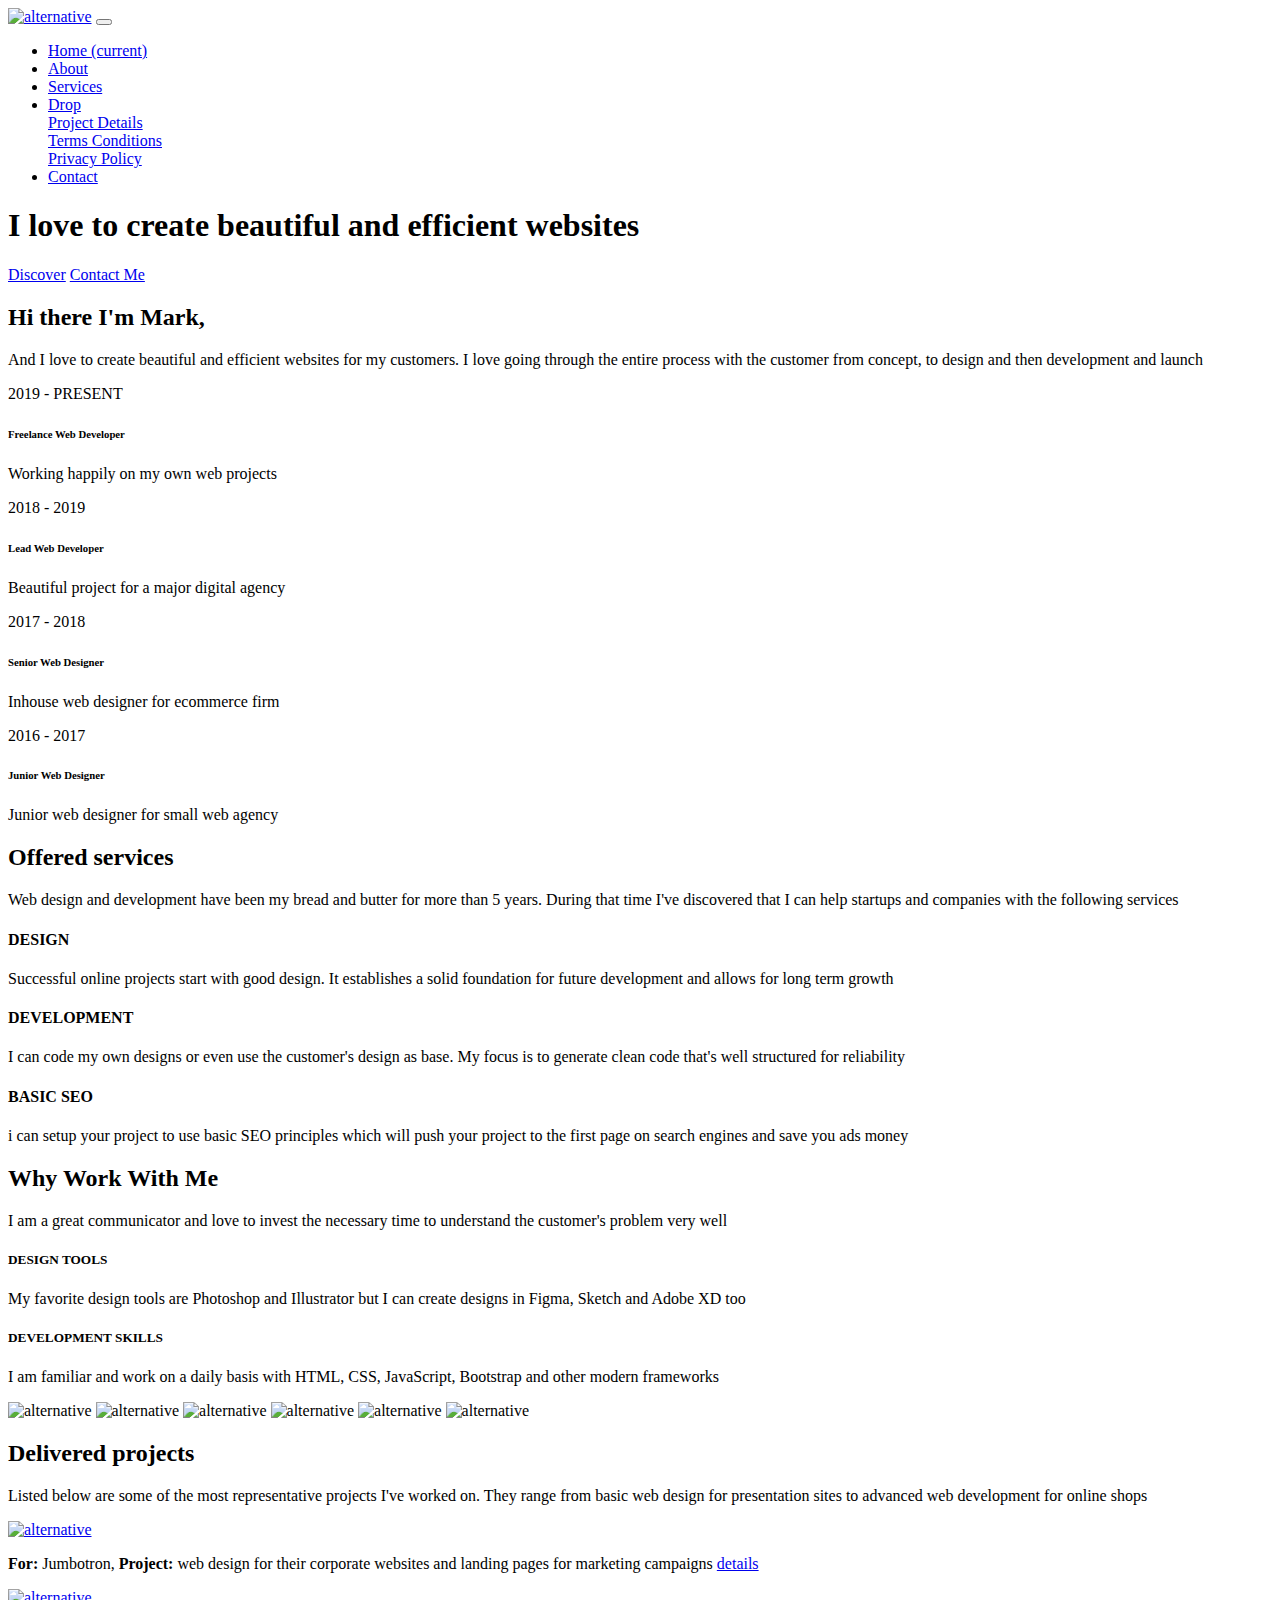
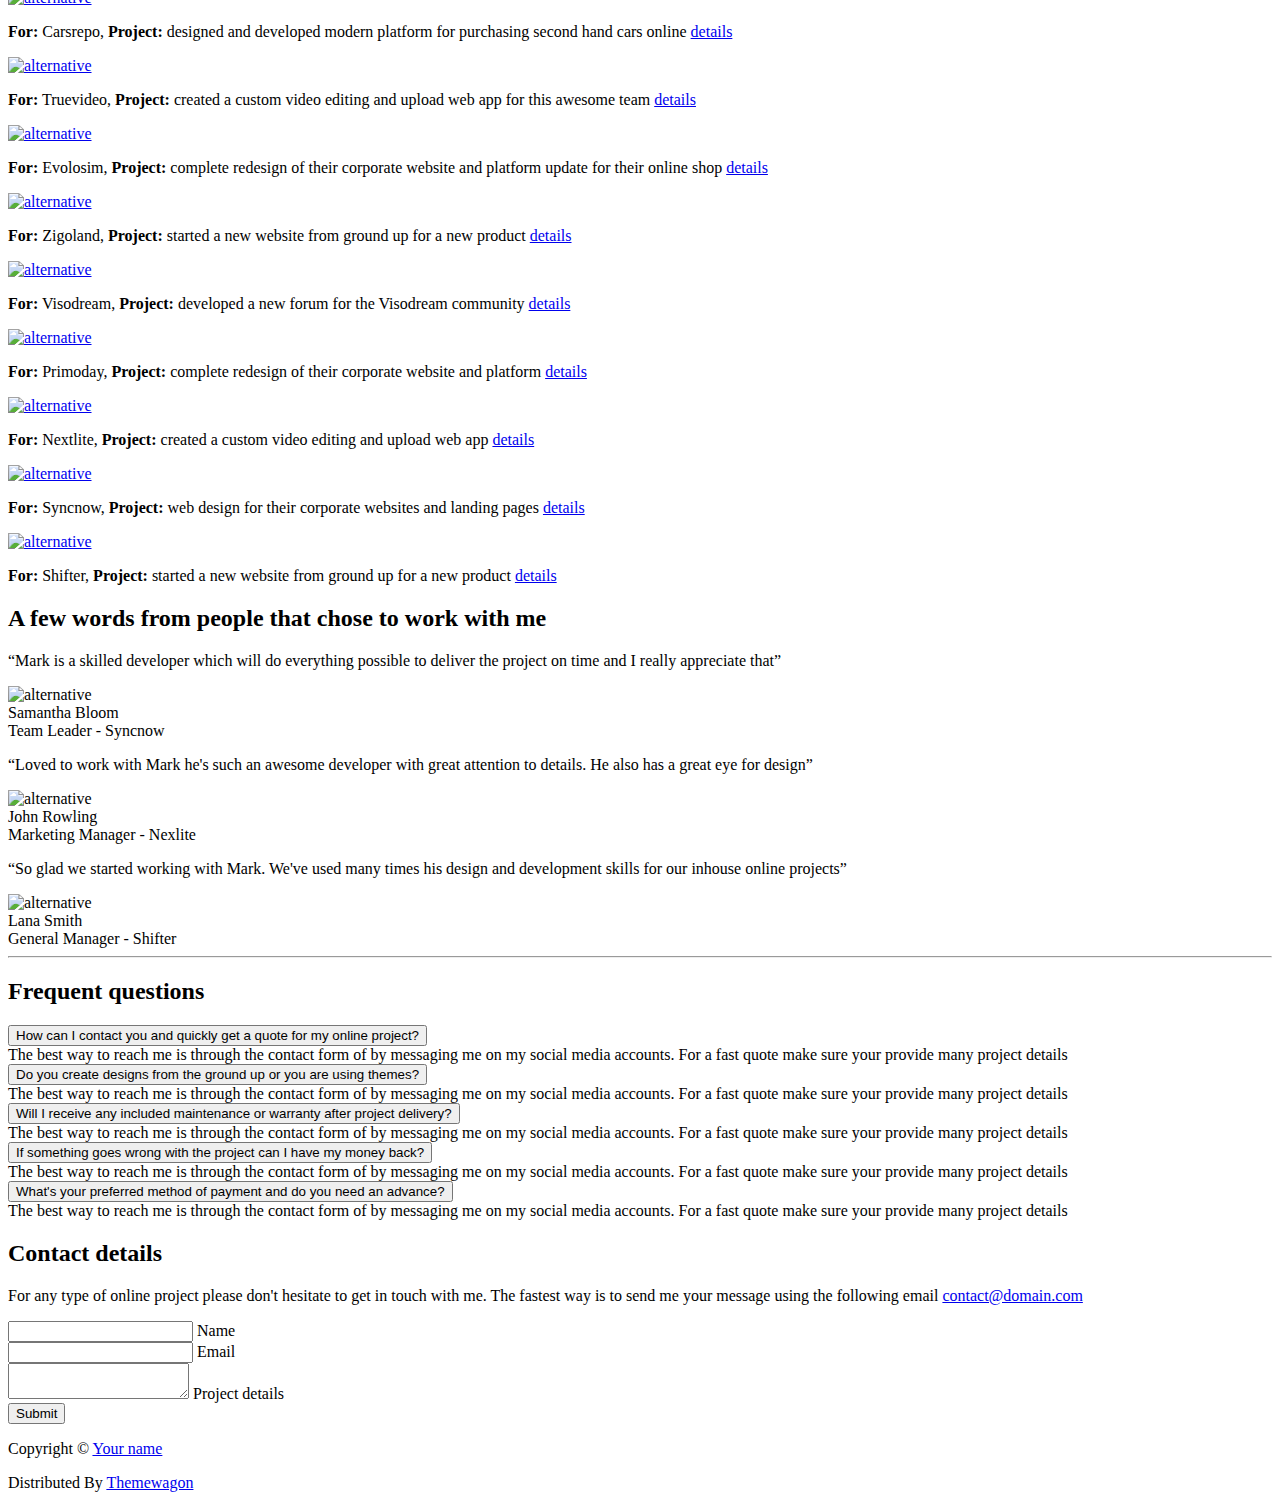
==== index.html @ 4733cccd "name changed" ====
<!DOCTYPE html>
<html lang="en">
<head>
    <meta charset="utf-8">
    <meta name="viewport" content="width=device-width, initial-scale=1, shrink-to-fit=no">
    
    <!-- SEO Meta Tags -->
    <meta name="description" content="Your description">
    <meta name="author" content="Your name">

    <!-- OG Meta Tags to improve the way the post looks when you share the page on Facebook, Twitter, LinkedIn -->
	<meta property="og:site_name" content="" /> <!-- website name -->
	<meta property="og:site" content="" /> <!-- website link -->
	<meta property="og:title" content=""/> <!-- title shown in the actual shared post -->
	<meta property="og:description" content="" /> <!-- description shown in the actual shared post -->
	<meta property="og:image" content="" /> <!-- image link, make sure it's jpg -->
	<meta property="og:url" content="" /> <!-- where do you want your post to link to -->
	<meta name="twitter:card" content="summary_large_image"> <!-- to have large image post format in Twitter -->

    <!-- Webpage Title -->
    <title>Mudassar Portfolio</title>
    
    <!-- Styles -->
    <link rel="preconnect" href="https://fonts.gstatic.com">
    <link href="https://fonts.googleapis.com/css2?family=Open+Sans:ital,wght@0,400;0,600;0,700;1,400&family=Poppins:wght@600&display=swap" rel="stylesheet">
    <link href="css/bootstrap.css" rel="stylesheet">
    <link href="css/fontawesome-all.css" rel="stylesheet">
	<link href="css/styles.css" rel="stylesheet">
	
	<!-- Favicon  -->
    <link rel="icon" href="images/favicon.png">
</head>
<body data-spy="scroll" data-target=".fixed-top">
    
    <!-- Navigation -->
    <nav class="navbar navbar-expand-lg fixed-top navbar-dark">
        <div class="container">
            
            <!-- Image Logo -->
            <a class="navbar-brand logo-image" href="index.html"><img src="images/logo.svg" alt="alternative"></a>  

            <!-- Text Logo - Use this if you don't have a graphic logo -->
            <!-- <a class="navbar-brand logo-text page-scroll" href="index.html">Mark</a> -->

            <button class="navbar-toggler p-0 border-0" type="button" data-toggle="offcanvas">
                <span class="navbar-toggler-icon"></span>
            </button>

            <div class="navbar-collapse offcanvas-collapse" id="navbarsExampleDefault">
                <ul class="navbar-nav ml-auto">
                    <li class="nav-item">
                        <a class="nav-link page-scroll" href="#header">Home <span class="sr-only">(current)</span></a>
                    </li>
                    <li class="nav-item">
                        <a class="nav-link page-scroll" href="#about">About</a>
                    </li>
                    <li class="nav-item">
                        <a class="nav-link page-scroll" href="#services">Services</a>
                    </li>
                    <li class="nav-item dropdown">
                        <a class="nav-link dropdown-toggle" href="#" id="dropdown01" data-toggle="dropdown" aria-haspopup="true" aria-expanded="false">Drop</a>
                        <div class="dropdown-menu" aria-labelledby="dropdown01">
                            <a class="dropdown-item page-scroll" href="project.html">Project Details</a>
                            <div class="dropdown-divider"></div>
                            <a class="dropdown-item page-scroll" href="terms.html">Terms Conditions</a>
                            <div class="dropdown-divider"></div>
                            <a class="dropdown-item page-scroll" href="privacy.html">Privacy Policy</a>
                        </div>
                    </li>
                    <li class="nav-item">
                        <a class="nav-link page-scroll" href="#contact">Contact</a>
                    </li>
                </ul>
                <span class="nav-item social-icons">
                    <span class="fa-stack">
                        <a href="#your-link">
                            <i class="fas fa-circle fa-stack-2x"></i>
                            <i class="fab fa-facebook-f fa-stack-1x"></i>
                        </a>
                    </span>
                    <span class="fa-stack">
                        <a href="#your-link">
                            <i class="fas fa-circle fa-stack-2x"></i>
                            <i class="fab fa-twitter fa-stack-1x"></i>
                        </a>
                    </span>
                </span>
            </div> <!-- end of navbar-collapse -->
        </div> <!-- end of container -->
    </nav> <!-- end of navbar -->
    <!-- end of navigation -->


    <!-- Header -->
    <header id="header" class="header">
        <div class="container">
            <div class="row">
                <div class="col-lg-6">
                    <div class="text-container">
                        <h1 class="h1-large">I love to create beautiful and efficient websites</h1>
                        <a class="btn-solid-lg page-scroll" href="#about">Discover</a>
                        <a class="btn-outline-lg page-scroll" href="#contact"><i class="fas fa-user"></i>Contact Me</a>
                    </div> <!-- end of text-container -->
                </div> <!-- end of col -->
            </div> <!-- end of row -->
        </div> <!-- end of container -->
    </header> <!-- end of header -->
    <!-- end of header -->


    <!-- About-->
    <div id="about" class="basic-1 bg-gray">
        <div class="container">
            <div class="row">
                <div class="col-lg-4">
                    <div class="text-container first">
                        <h2>Hi there I'm Mark,</h2>
                        <p>And I love to create beautiful and efficient websites for my customers. I love going through the entire process with the customer from concept, to design and then development and launch</p>
                    </div> <!-- end of text-container -->
                </div> <!-- end of col -->
                <div class="col-lg-4">
                    <div class="text-container second">
                        <div class="time">2019 - PRESENT</div>
                        <h6>Freelance Web Developer</h6>
                        <p>Working happily on my own web projects</p>
                        <div class="time">2018 - 2019</div>
                        <h6>Lead Web Developer</h6>
                        <p>Beautiful project for a major digital agency</p>
                    </div> <!-- end of text-container -->
                </div> <!-- end of col -->
                <div class="col-lg-4">
                    <div class="text-container third">
                        <div class="time">2017 - 2018</div>
                        <h6>Senior Web Designer</h6>
                        <p>Inhouse web designer for ecommerce firm</p>
                        <div class="time">2016 - 2017</div>
                        <h6>Junior Web Designer</h6>
                        <p>Junior web designer for small web agency</p>
                    </div> <!-- end of text-container -->
                </div> <!-- end of col -->
            </div> <!-- end of row -->
        </div> <!-- end of container -->
    </div> <!-- end of basic-1 -->
    <!-- end of about -->


    <!-- Services -->
    <div id="services" class="basic-2">
        <div class="container">
            <div class="row">
                <div class="col-lg-12">
                    <h2 class="h2-heading">Offered services</h2>
                    <p class="p-heading">Web design and development have been my bread and butter for more than 5 years. During that time I've discovered that I can help startups and companies with the following services</p>
                </div> <!-- end of col -->
            </div> <!-- end of row -->
            <div class="row">
                <div class="col-lg-4">
                    <div class="text-box">
                        <i class="far fa-gem"></i>
                        <h4>DESIGN</h4>
                        <p>Successful online projects start with good design. It establishes a solid foundation for future development and allows for long term growth</p>
                    </div> <!-- end of text-box -->
                </div> <!-- end of col -->
                <div class="col-lg-4">
                    <div class="text-box">
                        <i class="fas fa-code"></i>
                        <h4>DEVELOPMENT</h4>
                        <p>I can code my own designs or even use the customer's design as base. My focus is to generate clean code that's well structured for reliability</p>
                    </div> <!-- end of text-box -->
                </div> <!-- end of col -->
                <div class="col-lg-4">
                    <div class="text-box">
                        <i class="fas fa-tv"></i>
                        <h4>BASIC SEO</h4>
                        <p>i can setup your project to use basic SEO principles which will push your project to the first page on search engines and save you ads money</p>
                    </div> <!-- end of text-box -->
                </div> <!-- end of col -->
            </div> <!-- end of row -->
        </div> <!-- end of container -->
    </div> <!-- end of basic-2 -->
    <!-- end of services -->


    <!-- Details -->
	<div class="split">
		<div class="area-1">
		</div><!-- end of area-1 on same line and no space between comments to eliminate margin white space --><div class="area-2 bg-gray">
            <div class="container">    
                <div class="row">
                    <div class="col-lg-12">     
                        
                        <!-- Text Container -->
                        <div class="text-container">
                            <h2>Why Work With Me</h2>
                            <p>I am a great communicator and love to invest the necessary time to understand the customer's problem very well</p>
                            <h5>DESIGN TOOLS</h5>
                            <p>My favorite design tools are Photoshop and Illustrator but I can create designs in Figma, Sketch and Adobe XD too</p>
                            <h5>DEVELOPMENT SKILLS</h5>
                            <p>I am familiar and work on a daily basis with HTML, CSS, JavaScript, Bootstrap and other modern frameworks</p>
                            
                            <div class="icons-container">
                                <img src="images/details-icon-photoshop.png" alt="alternative">
                                <img src="images/details-icon-illustrator.png" alt="alternative">
                                <img src="images/details-icon-html.png" alt="alternative">
                                <img src="images/details-icon-css.png" alt="alternative">
                                <img src="images/details-icon-bootstrap.png" alt="alternative">
                                <img src="images/details-icon-javascript.png" alt="alternative">
                            </div> <!-- end of icons-container -->
                        </div> <!-- end of text-container -->
                        <!-- end of text container -->

                    </div> <!-- end of col -->
                </div> <!-- end of row -->
            </div> <!-- end of container -->
		</div> <!-- end of area-2 -->
    </div> <!-- end of split -->
    <!-- end of details -->


    <!-- Projects -->
    <div id="projects" class="basic-3">
        <div class="container">
            <div class="row">
                <div class="col-lg-12">
                    <h2 class="h2-heading">Delivered projects</h2>
                    <p class="p-heading">Listed below are some of the most representative projects I've worked on. They range from basic web design for presentation sites to advanced web development for online shops</p>
                </div> <!-- end of col -->
            </div> <!-- end of row -->
            <div class="row">
                <div class="col-lg-12">
                    <div class="text-container">
                        <div class="image-container">
                            <a href="project.html">
                                <img class="img-fluid" src="images/project-1.jpg" alt="alternative">
                            </a>
                        </div> <!-- end of image-container -->
                        <p><strong>For:</strong> Jumbotron, <strong>Project:</strong> web design for their corporate websites and landing pages for marketing campaigns <a class="blue" href="project.html">details</a></p>
                    </div> <!-- end of text-container -->
                    <div class="text-container">
                        <div class="image-container">
                            <a href="project.html">
                                <img class="img-fluid" src="images/project-2.jpg" alt="alternative">
                            </a>
                        </div> <!-- end of image-container -->
                        <p><strong>For:</strong> Carsrepo, <strong>Project:</strong> designed and developed modern platform for purchasing second hand cars online <a class="blue" href="project.html">details</a></p>
                    </div> <!-- end of text-container -->
                    <div class="text-container">
                        <div class="image-container">
                            <a href="project.html">
                                <img class="img-fluid" src="images/project-3.jpg" alt="alternative">
                            </a>
                        </div> <!-- end of image-container -->
                        <p><strong>For:</strong> Truevideo, <strong>Project:</strong> created a custom video editing and upload web app for this awesome team <a class="blue" href="project.html">details</a></p>
                    </div> <!-- end of text-container -->
                    <div class="text-container">
                        <div class="image-container">
                            <a href="project.html">
                                <img class="img-fluid" src="images/project-4.jpg" alt="alternative">
                            </a>
                        </div> <!-- end of image-container -->
                        <p><strong>For:</strong> Evolosim, <strong>Project:</strong> complete redesign of their corporate website and platform update for their online shop <a class="blue" href="project.html">details</a></p>
                    </div> <!-- end of text-container -->
                </div> <!-- end of col -->
            </div> <!-- end of row -->
        </div> <!-- end of container -->
    </div> <!-- end of basic-3 -->
    <!-- end of projects -->


    <!-- Works -->
    <div class="basic-4">
        <div class="container">
            <div class="row">
                <div class="col-lg-4">
                    <div class="text-container">
                        <div class="image-container">
                            <a href="project.html">
                                <img class="img-fluid" src="images/work-1.jpg" alt="alternative">
                            </a>
                        </div> <!-- end of image-container -->
                        <p><strong>For:</strong> Zigoland, <strong>Project:</strong> started a new website from ground up for a new product <a class="blue" href="project.html">details</a></p>
                    </div> <!-- end of text-container -->
                </div> <!-- end of col -->
                <div class="col-lg-4">
                    <div class="text-container">
                        <div class="image-container">
                            <a href="project.html">
                                <img class="img-fluid" src="images/work-2.jpg" alt="alternative">
                            </a>
                        </div> <!-- end of image-container -->
                        <p><strong>For:</strong> Visodream, <strong>Project:</strong> developed a new forum for the Visodream community <a class="blue" href="project.html">details</a></p>
                    </div> <!-- end of text-container -->
                </div> <!-- end of col -->
                <div class="col-lg-4">
                    <div class="text-container">
                        <div class="image-container">
                            <a href="project.html">
                                <img class="img-fluid" src="images/work-3.jpg" alt="alternative">
                            </a>
                        </div> <!-- end of image-container -->
                        <p><strong>For:</strong> Primoday, <strong>Project:</strong> complete redesign of their corporate website and platform <a class="blue" href="project.html">details</a></p>
                    </div> <!-- end of text-container -->
                </div> <!-- end of col -->
            </div> <!-- end of row -->
            <div class="row">
                <div class="col-lg-4">
                    <div class="text-container">
                        <div class="image-container">
                            <a href="project.html">
                                <img class="img-fluid" src="images/work-4.jpg" alt="alternative">
                            </a>
                        </div> <!-- end of image-container -->
                        <p><strong>For:</strong> Nextlite, <strong>Project:</strong> created a custom video editing and upload web app <a class="blue" href="project.html">details</a></p>
                    </div> <!-- end of text-container -->
                </div> <!-- end of col -->
                <div class="col-lg-4">
                    <div class="text-container">
                        <div class="image-container">
                            <a href="project.html">
                                <img class="img-fluid" src="images/work-5.jpg" alt="alternative">
                            </a>
                        </div> <!-- end of image-container -->
                        <p><strong>For:</strong> Syncnow, <strong>Project:</strong> web design for their corporate websites and landing pages <a class="blue" href="project.html">details</a></p>
                    </div> <!-- end of text-container -->
                </div> <!-- end of col -->
                <div class="col-lg-4">
                    <div class="text-container">
                        <div class="image-container">
                            <a href="project.html">
                                <img class="img-fluid" src="images/work-6.jpg" alt="alternative">
                            </a>
                        </div> <!-- end of image-container -->
                        <p><strong>For:</strong> Shifter, <strong>Project:</strong> started a new website from ground up for a new product <a class="blue" href="project.html">details</a></p>
                    </div> <!-- end of text-container -->
                </div> <!-- end of col -->
            </div> <!-- end of row -->
        </div> <!-- end of container -->
    </div> <!-- end of basic-4 -->
    <!-- end of works -->


    <!-- Testimonials -->
    <div class="cards-1">
        <div class="container">
            <div class="row">
                <div class="col-lg-12">
                    <h2 class="h2-heading">A few words from people that chose to work with me</h2>
                </div> <!-- end of col -->
            </div> <!-- end of row -->
            <div class="row">
                <div class="col-lg-12">
                    
                    <!-- Card -->
                    <div class="card">
                        <div class="card-body">
                            <p class="testimonial-text">“Mark is a skilled developer which will do everything possible to deliver the project on time and I really appreciate that”</p>
                            <div class="details">
                                <img src="images/testimonial-1.jpg" alt="alternative">
                                <div class="text">
                                    <div class="testimonial-author">Samantha Bloom</div>
                                    <div class="occupation">Team Leader - Syncnow</div>
                                </div> <!-- end of text -->
                            </div> <!-- end of testimonial-details -->
                        </div>
                    </div>
                    <!-- end of card -->

                    <!-- Card -->
                    <div class="card">
                        <div class="card-body">
                            <p class="testimonial-text">“Loved to work with Mark he's such an awesome developer with great attention to details. He also has a great eye for design”</p>
                            <div class="details">
                                <img src="images/testimonial-2.jpg" alt="alternative">
                                <div class="text">
                                    <div class="testimonial-author">John Rowling</div>
                                    <div class="occupation">Marketing Manager - Nexlite</div>
                                </div> <!-- end of text -->
                            </div> <!-- end of testimonial-details -->
                        </div>
                    </div>
                    <!-- end of card -->

                    <!-- Card -->
                    <div class="card">
                        <div class="card-body">
                            <p class="testimonial-text">“So glad we started working with Mark. We've used many times his design and development skills for our inhouse online projects”</p>
                            <div class="details">
                                <img src="images/testimonial-3.jpg" alt="alternative">
                                <div class="text">
                                    <div class="testimonial-author">Lana Smith</div>
                                    <div class="occupation">General Manager - Shifter</div>
                                </div> <!-- end of text -->
                            </div> <!-- end of testimonial-details -->
                        </div>
                    </div>
                    <!-- end of card -->

                </div> <!-- end of col -->
            </div> <!-- end of row -->
        </div> <!-- end of container -->
    </div> <!-- end of cards-1 -->
    <!-- end of testimonials -->


    <!-- Section Divider -->
    <div class="container">
        <div class="row">
            <div class="col-lg-12">
                <hr class="section-divider">
            </div> <!-- end of col -->
        </div> <!-- end of row -->
    </div> <!-- end of container -->
    <!-- end of section divider -->


    <!-- Questions -->
    <div class="accordion-1">
        <div class="container">
            <div class="row">
                <div class="col-lg-12">
                    <h2 class="h2-heading">Frequent questions</h2>
                </div> <!-- end of col -->
            </div> <!-- end of row -->
            <div class="row">
                <div class="col-lg-12">

                    <div class="accordion" id="accordionExample">
                        <div class="card">
                            <div class="card-header" id="headingOne">
                                <button class="btn btn-link btn-block text-left" type="button" data-toggle="collapse" data-target="#collapseOne" aria-expanded="true" aria-controls="collapseOne">
                                    How can I contact you and quickly get a quote for my online project?
                                </button>
                            </div>
                            <div id="collapseOne" class="collapse show" aria-labelledby="headingOne" data-parent="#accordionExample">
                                <div class="card-body">
                                    The best way to reach me is through the contact form of by messaging me on my social media accounts. For a fast quote make sure your provide many project details
                                </div>
                            </div>
                        </div>
                        <div class="card">
                            <div class="card-header" id="headingTwo">
                                <button class="btn btn-link btn-block text-left collapsed" type="button" data-toggle="collapse" data-target="#collapseTwo" aria-expanded="false" aria-controls="collapseTwo">
                                    Do you create designs from the ground up or you are using themes?
                                </button>
                            </div>
                            <div id="collapseTwo" class="collapse" aria-labelledby="headingTwo" data-parent="#accordionExample">
                                <div class="card-body">
                                    The best way to reach me is through the contact form of by messaging me on my social media accounts. For a fast quote make sure your provide many project details
                                </div>
                            </div>
                        </div>
                        <div class="card">
                            <div class="card-header" id="headingThree">
                                <button class="btn btn-link btn-block text-left collapsed" type="button" data-toggle="collapse" data-target="#collapseThree" aria-expanded="false" aria-controls="collapseThree">
                                    Will I receive any included maintenance or warranty after project delivery?
                                </button>
                            </div>
                            <div id="collapseThree" class="collapse" aria-labelledby="headingThree" data-parent="#accordionExample">
                                <div class="card-body">
                                    The best way to reach me is through the contact form of by messaging me on my social media accounts. For a fast quote make sure your provide many project details
                                </div>
                            </div>
                        </div>
                        <div class="card">
                            <div class="card-header" id="headingFour">
                                <button class="btn btn-link btn-block text-left collapsed" type="button" data-toggle="collapse" data-target="#collapseFour" aria-expanded="false" aria-controls="collapseFour">
                                    If something goes wrong with the project can I have my money back?
                                </button>
                            </div>
                            <div id="collapseFour" class="collapse" aria-labelledby="headingFour" data-parent="#accordionExample">
                                <div class="card-body">
                                    The best way to reach me is through the contact form of by messaging me on my social media accounts. For a fast quote make sure your provide many project details
                                </div>
                            </div>
                        </div>
                        <div class="card">
                            <div class="card-header" id="headingFive">
                                <button class="btn btn-link btn-block text-left collapsed" type="button" data-toggle="collapse" data-target="#collapseFive" aria-expanded="false" aria-controls="collapseFive">
                                    What's your preferred method of payment and do you need an advance?
                                </button>
                            </div>
                            <div id="collapseFive" class="collapse" aria-labelledby="headingFive" data-parent="#accordionExample">
                                <div class="card-body">
                                    The best way to reach me is through the contact form of by messaging me on my social media accounts. For a fast quote make sure your provide many project details
                                </div>
                            </div>
                        </div>
                    </div> <!-- end of accordion -->

                </div> <!-- end of col -->
            </div> <!-- end of row -->
        </div> <!-- end of container -->
    </div> <!-- end of accordion-1 -->
    <!-- end of questions -->


    <!-- Contact -->
    <div id="contact" class="form-1 bg-gray">
        <div class="container">
            <div class="row">
                <div class="col-lg-12">
                    <h2>Contact details</h2>
                    <p class="p-heading">For any type of online project please don't hesitate to get in touch with me. The fastest way is to send me your message using the following email <a class="blue no-line" href="#your-link">contact@domain.com</a></p>
                </div> <!-- end of col -->
            </div> <!-- end of row -->
            <div class="row">
                <div class="col-lg-12">
                    
<!-- Contact Form -->
<form id="contactForm" onsubmit="sendEmail(event)">
    <div class="form-group">
        <input type="text" class="form-control-input" id="cname" required>
        <label class="label-control" for="cname">Name</label>
    </div>
    <div class="form-group">
        <input type="email" class="form-control-input" id="cemail" required>
        <label class="label-control" for="cemail">Email</label>
    </div>
    <div class="form-group">
        <textarea class="form-control-textarea" id="cmessage" required></textarea>
        <label class="label-control" for="cmessage">Project details</label>
    </div>
    <div class="form-group">
        <button type="submit" class="form-control-submit-button">Submit</button>
    </div>
</form>
<!-- end of contact form -->

<script>
    function sendEmail(event) {
        event.preventDefault(); // Prevent default form submission
        const name = document.getElementById("cname").value;
        const email = document.getElementById("cemail").value;
        const message = document.getElementById("cmessage").value;

        const subject = encodeURIComponent(name);
        const body = encodeURIComponent(message);

        // Construct the mailto URL with the provided email address
        const mailtoUrl = `mailto:${email}?subject=${subject}&body=${body}`;

        // Redirect the user to their Gmail
        window.location.href = mailtoUrl;
    }
</script>



                </div> <!-- end of col -->
            </div> <!-- end of row -->
        </div> <!-- end of container -->
    </div> <!-- end of form-1 -->  
    <!-- end of contact -->


    <!-- Footer -->
    <div class="footer bg-gray">
        <div class="container">
            <div class="row">
                <div class="col-lg-12">
                    <div class="social-container">
                        <span class="fa-stack">
                            <a href="#your-link">
                                <i class="fas fa-circle fa-stack-2x"></i>
                                <i class="fab fa-facebook-f fa-stack-1x"></i>
                            </a>
                        </span>
                        <span class="fa-stack">
                            <a href="#your-link">
                                <i class="fas fa-circle fa-stack-2x"></i>
                                <i class="fab fa-twitter fa-stack-1x"></i>
                            </a>
                        </span>
                        <span class="fa-stack">
                            <a href="#your-link">
                                <i class="fas fa-circle fa-stack-2x"></i>
                                <i class="fab fa-pinterest-p fa-stack-1x"></i>
                            </a>
                        </span>
                        <span class="fa-stack">
                            <a href="#your-link">
                                <i class="fas fa-circle fa-stack-2x"></i>
                                <i class="fab fa-instagram fa-stack-1x"></i>
                            </a>
                        </span>
                        <span class="fa-stack">
                            <a href="#your-link">
                                <i class="fas fa-circle fa-stack-2x"></i>
                                <i class="fab fa-youtube fa-stack-1x"></i>
                            </a>
                        </span>
                    </div> <!-- end of social-container -->
                </div> <!-- end of col -->
            </div> <!-- end of row -->
        </div> <!-- end of container -->
    </div> <!-- end of footer -->  
    <!-- end of footer -->


    <!-- Copyright -->
    <div class="copyright bg-gray">
        <div class="container">
            <div class="row">
                <div class="col-lg-12">
                    <p class="p-small">Copyright © <a class="no-line" href="#your-link">Your name</a></p>
                </div> <!-- end of col -->
            </div> <!-- enf of row -->
        </div> <!-- end of container -->

        <div class="container">
            <div class="row">
                <div class="col-lg-12">
                    <p class="p-small">Distributed By <a class="no-line" href="https://themewagon.com/">Themewagon</a></p>
                </div> <!-- end of col -->
            </div> <!-- enf of row -->
        </div> <!-- end of container -->
        
    </div> <!-- end of copyright --> 
    <!-- end of copyright -->
    
    	
    <!-- Scripts -->
    <script src="js/jquery.min.js"></script> <!-- jQuery for Bootstrap's JavaScript plugins -->
    <script src="js/bootstrap.min.js"></script> <!-- Bootstrap framework -->
    <script src="js/jquery.easing.min.js"></script> <!-- jQuery Easing for smooth scrolling between anchors -->
    <script src="js/scripts.js"></script> <!-- Custom scripts -->
</body>
</html>
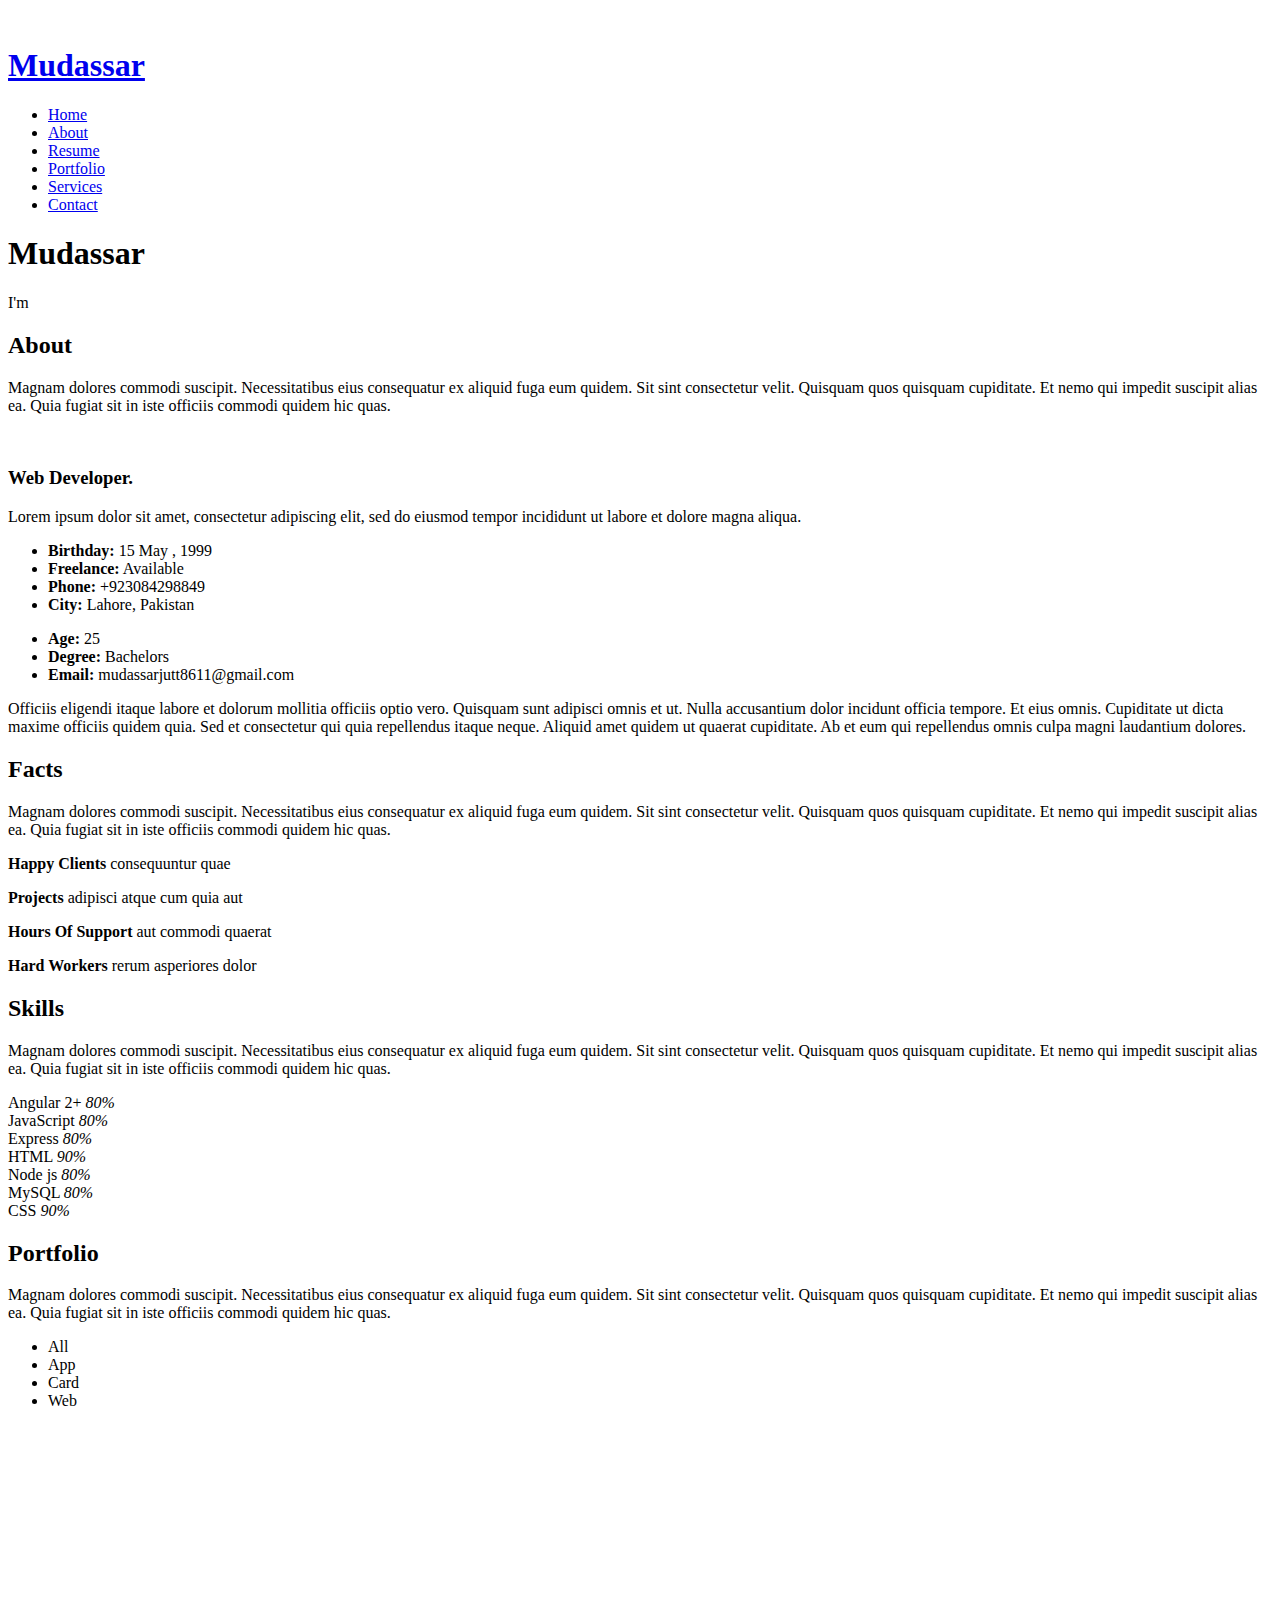
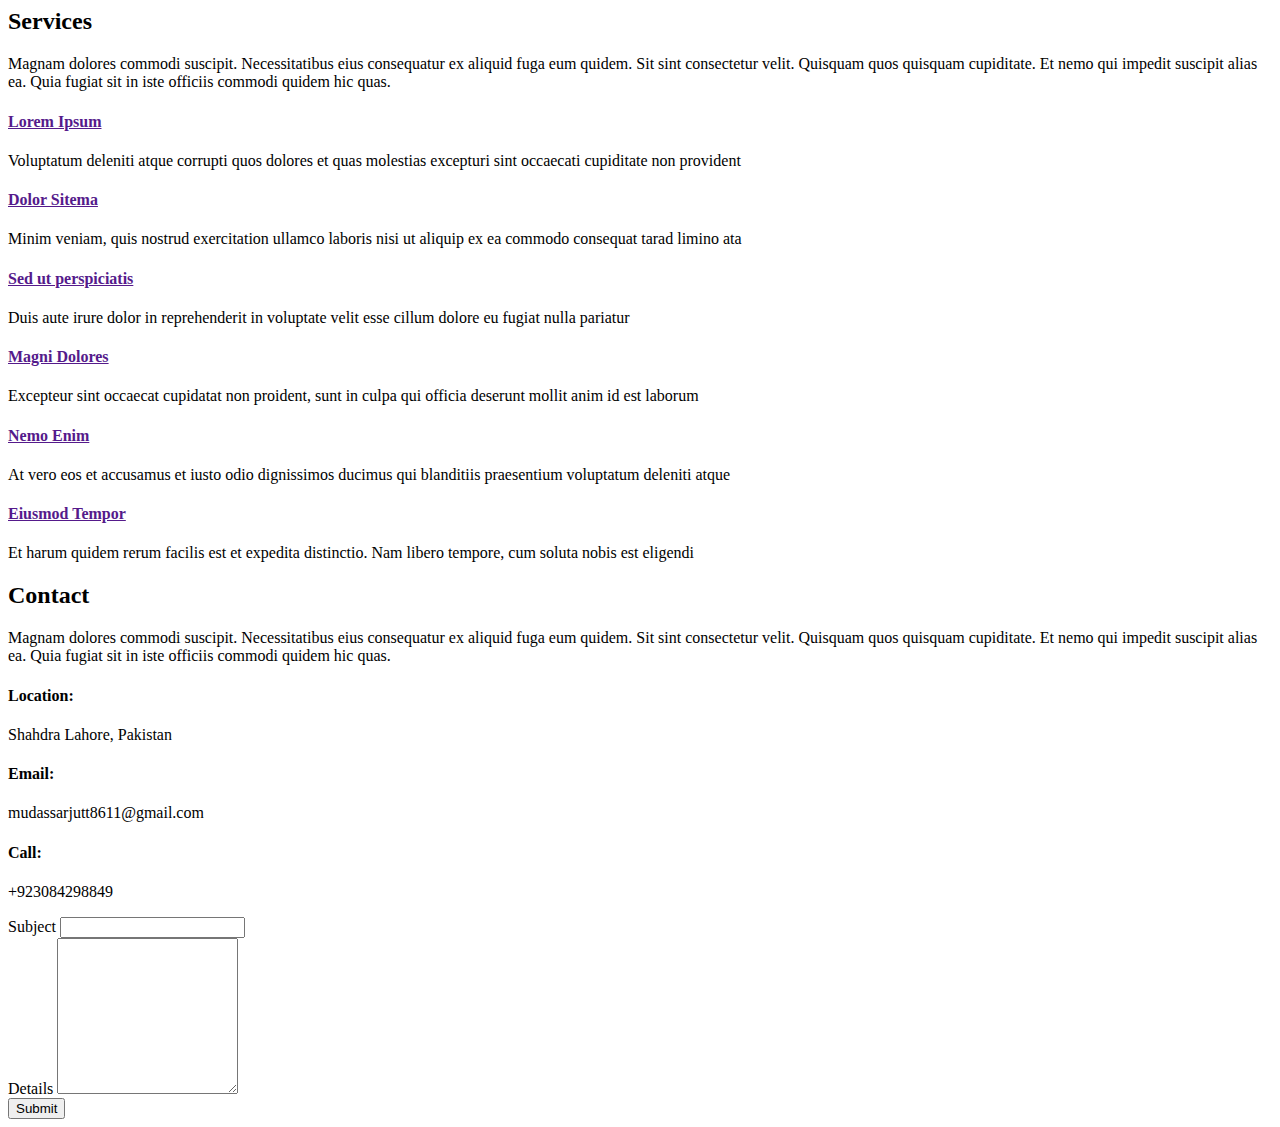
==== commit 045c828a: "updated form" ====
--- a/index.html
+++ b/index.html
@@ -1,628 +1,527 @@
 <!DOCTYPE html>
 <html lang="en">
+
 <head>
-    <meta charset="utf-8">
-    <meta name="viewport" content="width=device-width, initial-scale=1, shrink-to-fit=no">
+  <meta charset="utf-8">
+  <meta content="width=device-width, initial-scale=1.0" name="viewport">
+
+  <title>Mudassar Portfolio</title>
+  <meta content="" name="description">
+  <meta content="" name="keywords">
+
+  <!-- Favicons -->
+  <link href="assets/img/favicon1.png" rel="icon">
+  <link href="assets/img/apple-touch-icon.png" rel="apple-touch-icon">
+
+  <!-- Google Fonts -->
+  <link href="https://fonts.googleapis.com/css?family=Open+Sans:300,300i,400,400i,600,600i,700,700i|Raleway:300,300i,400,400i,500,500i,600,600i,700,700i|Poppins:300,300i,400,400i,500,500i,600,600i,700,700i" rel="stylesheet">
+
+  <!-- Vendor CSS Files -->
+  <link href="assets/vendor/aos/aos.css" rel="stylesheet">
+  <link href="assets/vendor/bootstrap/css/bootstrap.min.css" rel="stylesheet">
+  <link href="assets/vendor/bootstrap-icons/bootstrap-icons.css" rel="stylesheet">
+  <link href="assets/vendor/boxicons/css/boxicons.min.css" rel="stylesheet">
+  <link href="assets/vendor/glightbox/css/glightbox.min.css" rel="stylesheet">
+  <link href="assets/vendor/swiper/swiper-bundle.min.css" rel="stylesheet">
+
+  <!-- Template Main CSS File -->
+  <link href="assets/css/style.css" rel="stylesheet">
+
+  <!-- =======================================================
+  * Template Name: iPortfolio
+  * Updated: Mar 13 2024 with Bootstrap v5.3.3
+  * Template URL: https://bootstrapmade.com/iportfolio-bootstrap-portfolio-websites-template/
+  * Author: BootstrapMade.com
+  * License: https://bootstrapmade.com/license/
+  ======================================================== -->
+</head>
+
+<body>
+
+  <!-- ======= Mobile nav toggle button ======= -->
+  <i class="bi bi-list mobile-nav-toggle d-xl-none"></i>
+
+  <!-- ======= Header ======= -->
+  <header id="header">
+    <div class="d-flex flex-column">
+
+      <div class="profile">
+        <img src="assets/img/WhatsApp Image 2024-03-09 at 9.13.47 PM.jpeg" alt="" class="img-fluid rounded-circle">
+        <h1 class="text-light"><a href="index.html"> Mudassar</a></h1>
+        <div class="social-links mt-3 text-center">
+          <a href="#" class="twitter"><i class="bx bxl-twitter"></i></a>
+          <a href="#" class="facebook"><i class="bx bxl-facebook"></i></a>
+          <a href="#" class="instagram"><i class="bx bxl-instagram"></i></a>
+          <!-- <a href="#" class="google-plus"><i class="bx bxl-skype"></i></a> -->
+          <a href="#" class="linkedin"><i class="bx bxl-linkedin"></i></a>
+        </div>
+      </div>
+
+      <nav id="navbar" class="nav-menu navbar">
+        <ul>
+          <li><a href="#hero" class="nav-link scrollto active"><i class="bx bx-home"></i> <span>Home</span></a></li>
+          <li><a href="#about" class="nav-link scrollto"><i class="bx bx-user"></i> <span>About</span></a></li>
+          <li>
+            <a href="./assets/img/portfolio/mudassar-cv-angular.pdf" target="_blank" class="nav-link scrollto">
+              <i class="bx bx-file-blank"></i> <span>Resume</span>
+            </a>
+          </li>
+          <li><a href="#portfolio" class="nav-link scrollto"><i class="bx bx-book-content"></i> <span>Portfolio</span></a></li>
+          <li><a href="#services" class="nav-link scrollto"><i class="bx bx-server"></i> <span>Services</span></a></li>
+          <li><a href="#contact" class="nav-link scrollto"><i class="bx bx-envelope"></i> <span>Contact</span></a></li>
+        </ul>
+      </nav><!-- .nav-menu -->
+    </div>
+  </header><!-- End Header -->
+
+  <!-- ======= Hero Section ======= -->
+  <section id="hero" class="d-flex flex-column justify-content-center align-items-center">
+    <div class="hero-container" data-aos="fade-in">
+      <h1>Mudassar</h1>
+      <p>I'm <span class="typed" data-typed-items="FullStack Developer, Freelancer"></span></p>
+    </div>
+  </section><!-- End Hero -->
+
+  <main id="main">
+
+    <!-- ======= About Section ======= -->
+    <section id="about" class="about">
+      <div class="container">
+
+        <div class="section-title">
+          <h2>About</h2>
+          <p>Magnam dolores commodi suscipit. Necessitatibus eius consequatur ex aliquid fuga eum quidem. Sit sint consectetur velit. Quisquam quos quisquam cupiditate. Et nemo qui impedit suscipit alias ea. Quia fugiat sit in iste officiis commodi quidem hic quas.</p>
+        </div>
+
+        <div class="row">
+          <div class="col-lg-4" data-aos="fade-right">
+            <img src="assets/img/WhatsApp Image 2024-03-09 at 9.13.47 PM.jpeg" class="img-fluid" alt="">
+          </div>
+          <div class="col-lg-8 pt-4 pt-lg-0 content" data-aos="fade-left">
+            <h3> Web Developer.</h3>
+            <p class="fst-italic">
+              Lorem ipsum dolor sit amet, consectetur adipiscing elit, sed do eiusmod tempor incididunt ut labore et dolore
+              magna aliqua.
+            </p>
+            <div class="row">
+              <div class="col-lg-6">
+                <ul>
+                  <li><i class="bi bi-chevron-right"></i> <strong>Birthday:</strong> <span>15 May , 1999</span></li>
+                  <!-- <li><i class="bi bi-chevron-right"></i> <strong>Website:</strong> <span>www.example.com</span></li> -->
+                  <li><i class="bi bi-chevron-right"></i> <strong>Freelance:</strong> <span>Available</span></li>
+                  <li><i class="bi bi-chevron-right"></i> <strong>Phone:</strong> <span>+923084298849</span></li>
+                  <li><i class="bi bi-chevron-right"></i> <strong>City:</strong> <span>Lahore, Pakistan</span></li>
+                </ul>
+              </div>
+              <div class="col-lg-6">
+                <ul>
+                  <li><i class="bi bi-chevron-right"></i> <strong>Age:</strong> <span>25</span></li>
+                  <li><i class="bi bi-chevron-right"></i> <strong>Degree:</strong> <span>Bachelors</span></li>
+                  <li><i class="bi bi-chevron-right"></i> <strong>Email:</strong> <span>mudassarjutt8611@gmail.com</span></li>
+                  
+                </ul>
+              </div>
+            </div>
+            <p>
+              Officiis eligendi itaque labore et dolorum mollitia officiis optio vero. Quisquam sunt adipisci omnis et ut. Nulla accusantium dolor incidunt officia tempore. Et eius omnis.
+              Cupiditate ut dicta maxime officiis quidem quia. Sed et consectetur qui quia repellendus itaque neque. Aliquid amet quidem ut quaerat cupiditate. Ab et eum qui repellendus omnis culpa magni laudantium dolores.
+            </p>
+          </div>
+        </div>
+
+      </div>
+    </section><!-- End About Section -->
+
+    <!-- ======= Facts Section ======= -->
+    <section id="facts" class="facts">
+      <div class="container">
+
+        <div class="section-title">
+          <h2>Facts</h2>
+          <p>Magnam dolores commodi suscipit. Necessitatibus eius consequatur ex aliquid fuga eum quidem. Sit sint consectetur velit. Quisquam quos quisquam cupiditate. Et nemo qui impedit suscipit alias ea. Quia fugiat sit in iste officiis commodi quidem hic quas.</p>
+        </div>
+
+        <div class="row no-gutters">
+
+          <div class="col-lg-3 col-md-6 d-md-flex align-items-md-stretch" data-aos="fade-up">
+            <div class="count-box">
+              <i class="bi bi-emoji-smile"></i>
+              <span data-purecounter-start="0" data-purecounter-end="232" data-purecounter-duration="1" class="purecounter"></span>
+              <p><strong>Happy Clients</strong> consequuntur quae</p>
+            </div>
+          </div>
+
+          <div class="col-lg-3 col-md-6 d-md-flex align-items-md-stretch" data-aos="fade-up" data-aos-delay="100">
+            <div class="count-box">
+              <i class="bi bi-journal-richtext"></i>
+              <span data-purecounter-start="0" data-purecounter-end="521" data-purecounter-duration="1" class="purecounter"></span>
+              <p><strong>Projects</strong> adipisci atque cum quia aut</p>
+            </div>
+          </div>
+
+          <div class="col-lg-3 col-md-6 d-md-flex align-items-md-stretch" data-aos="fade-up" data-aos-delay="200">
+            <div class="count-box">
+              <i class="bi bi-headset"></i>
+              <span data-purecounter-start="0" data-purecounter-end="1453" data-purecounter-duration="1" class="purecounter"></span>
+              <p><strong>Hours Of Support</strong> aut commodi quaerat</p>
+            </div>
+          </div>
+
+          <div class="col-lg-3 col-md-6 d-md-flex align-items-md-stretch" data-aos="fade-up" data-aos-delay="300">
+            <div class="count-box">
+              <i class="bi bi-people"></i>
+              <span data-purecounter-start="0" data-purecounter-end="32" data-purecounter-duration="1" class="purecounter"></span>
+              <p><strong>Hard Workers</strong> rerum asperiores dolor</p>
+            </div>
+          </div>
+
+        </div>
+
+      </div>
+    </section><!-- End Facts Section -->
+
+    <!-- ======= Skills Section ======= -->
+    <section id="skills" class="skills section-bg">
+      <div class="container">
+
+        <div class="section-title">
+          <h2>Skills</h2>
+          <p>Magnam dolores commodi suscipit. Necessitatibus eius consequatur ex aliquid fuga eum quidem. Sit sint consectetur velit. Quisquam quos quisquam cupiditate. Et nemo qui impedit suscipit alias ea. Quia fugiat sit in iste officiis commodi quidem hic quas.</p>
+        </div>
+
+        <div class="row skills-content">
+
+          <div class="col-lg-6" data-aos="fade-up">
+
+            <div class="progress">
+              <span class="skill">Angular 2+ <i class="val">80%</i></span>
+              <div class="progress-bar-wrap">
+                <div class="progress-bar" role="progressbar" aria-valuenow="80" aria-valuemin="0" aria-valuemax="100"></div>
+              </div>
+            </div>
+
+
+
+            <div class="progress">
+              <span class="skill">JavaScript <i class="val">80%</i></span>
+              <div class="progress-bar-wrap">
+                <div class="progress-bar" role="progressbar" aria-valuenow="80" aria-valuemin="0" aria-valuemax="100"></div>
+              </div>
+            </div>
+            
+            <div class="progress">
+              <span class="skill">Express <i class="val">80%</i></span>
+              <div class="progress-bar-wrap">
+                <div class="progress-bar" role="progressbar" aria-valuenow="80" aria-valuemin="0" aria-valuemax="100"></div>
+              </div>
+            </div>
+            
+            <div class="progress">
+              <span class="skill">HTML <i class="val">90%</i></span>
+              <div class="progress-bar-wrap">
+                <div class="progress-bar" role="progressbar" aria-valuenow="90" aria-valuemin="0" aria-valuemax="100"></div>
+              </div>
+            </div>
+
+            
+
+          </div>
+
+          <div class="col-lg-6" data-aos="fade-up" data-aos-delay="100">
+
+            <div class="progress">
+              <span class="skill">Node js <i class="val">80%</i></span>
+              <div class="progress-bar-wrap">
+                <div class="progress-bar" role="progressbar" aria-valuenow="80" aria-valuemin="0" aria-valuemax="100"></div>
+              </div>
+            </div>
+
+            <div class="progress">
+              <span class="skill">MySQL <i class="val">80%</i></span>
+              <div class="progress-bar-wrap">
+                <div class="progress-bar" role="progressbar" aria-valuenow="80" aria-valuemin="0" aria-valuemax="100"></div>
+              </div>
+            </div>
+
+
+
+            <div class="progress">
+              <span class="skill">CSS <i class="val">90%</i></span>
+              <div class="progress-bar-wrap">
+                <div class="progress-bar" role="progressbar" aria-valuenow="90" aria-valuemin="0" aria-valuemax="100"></div>
+              </div>
+            </div>
+          </div>
+        </div>
+
+      </div>
+    </section><!-- End Skills Section -->
+
     
-    <!-- SEO Meta Tags -->
-    <meta name="description" content="Your description">
-    <meta name="author" content="Your name">
-
-    <!-- OG Meta Tags to improve the way the post looks when you share the page on Facebook, Twitter, LinkedIn -->
-	<meta property="og:site_name" content="" /> <!-- website name -->
-	<meta property="og:site" content="" /> <!-- website link -->
-	<meta property="og:title" content=""/> <!-- title shown in the actual shared post -->
-	<meta property="og:description" content="" /> <!-- description shown in the actual shared post -->
-	<meta property="og:image" content="" /> <!-- image link, make sure it's jpg -->
-	<meta property="og:url" content="" /> <!-- where do you want your post to link to -->
-	<meta name="twitter:card" content="summary_large_image"> <!-- to have large image post format in Twitter -->
-
-    <!-- Webpage Title -->
-    <title>Mudassar Portfolio</title>
+    <!-- ======= Portfolio Section ======= -->
+    <section id="portfolio" class="portfolio section-bg">
+      <div class="container">
+
+        <div class="section-title">
+          <h2>Portfolio</h2>
+          <p>Magnam dolores commodi suscipit. Necessitatibus eius consequatur ex aliquid fuga eum quidem. Sit sint consectetur velit. Quisquam quos quisquam cupiditate. Et nemo qui impedit suscipit alias ea. Quia fugiat sit in iste officiis commodi quidem hic quas.</p>
+        </div>
+
+        <div class="row" data-aos="fade-up">
+          <div class="col-lg-12 d-flex justify-content-center">
+            <ul id="portfolio-flters">
+              <li data-filter="*" class="filter-active">All</li>
+              <li data-filter=".filter-app">App</li>
+              <li data-filter=".filter-card">Card</li>
+              <li data-filter=".filter-web">Web</li>
+            </ul>
+          </div>
+        </div>
+
+        <div class="row portfolio-container" data-aos="fade-up" data-aos-delay="100">
+
+          <div class="col-lg-4 col-md-6 portfolio-item filter-app">
+            <div class="portfolio-wrap">
+              <img src="assets/img/portfolio/portfolio-1.jpg" class="img-fluid" alt="">
+              <div class="portfolio-links">
+                <a href="assets/img/portfolio/portfolio-1.jpg" data-gallery="portfolioGallery" class="portfolio-lightbox" title="App 1"><i class="bx bx-plus"></i></a>
+                <a href="portfolio-details.html" title="More Details"><i class="bx bx-link"></i></a>
+              </div>
+            </div>
+          </div>
+
+          <div class="col-lg-4 col-md-6 portfolio-item filter-web">
+            <div class="portfolio-wrap">
+              <img src="assets/img/portfolio/portfolio-2.jpg" class="img-fluid" alt="">
+              <div class="portfolio-links">
+                <a href="assets/img/portfolio/portfolio-2.jpg" data-gallery="portfolioGallery" class="portfolio-lightbox" title="Web 3"><i class="bx bx-plus"></i></a>
+                <a href="portfolio-details.html" title="More Details"><i class="bx bx-link"></i></a>
+              </div>
+            </div>
+          </div>
+
+          <div class="col-lg-4 col-md-6 portfolio-item filter-app">
+            <div class="portfolio-wrap">
+              <img src="assets/img/portfolio/portfolio-3.jpg" class="img-fluid" alt="">
+              <div class="portfolio-links">
+                <a href="assets/img/portfolio/portfolio-3.jpg" data-gallery="portfolioGallery" class="portfolio-lightbox" title="App 2"><i class="bx bx-plus"></i></a>
+                <a href="portfolio-details.html" title="More Details"><i class="bx bx-link"></i></a>
+              </div>
+            </div>
+          </div>
+
+          <div class="col-lg-4 col-md-6 portfolio-item filter-card">
+            <div class="portfolio-wrap">
+              <img src="assets/img/portfolio/portfolio-4.jpg" class="img-fluid" alt="">
+              <div class="portfolio-links">
+                <a href="assets/img/portfolio/portfolio-4.jpg" data-gallery="portfolioGallery" class="portfolio-lightbox" title="Card 2"><i class="bx bx-plus"></i></a>
+                <a href="portfolio-details.html" title="More Details"><i class="bx bx-link"></i></a>
+              </div>
+            </div>
+          </div>
+
+          <div class="col-lg-4 col-md-6 portfolio-item filter-web">
+            <div class="portfolio-wrap">
+              <img src="assets/img/portfolio/portfolio-5.jpg" class="img-fluid" alt="">
+              <div class="portfolio-links">
+                <a href="assets/img/portfolio/portfolio-5.jpg" data-gallery="portfolioGallery" class="portfolio-lightbox" title="Web 2"><i class="bx bx-plus"></i></a>
+                <a href="portfolio-details.html" title="More Details"><i class="bx bx-link"></i></a>
+              </div>
+            </div>
+          </div>
+
+          <div class="col-lg-4 col-md-6 portfolio-item filter-app">
+            <div class="portfolio-wrap">
+              <img src="assets/img/portfolio/portfolio-6.jpg" class="img-fluid" alt="">
+              <div class="portfolio-links">
+                <a href="assets/img/portfolio/portfolio-6.jpg" data-gallery="portfolioGallery" class="portfolio-lightbox" title="App 3"><i class="bx bx-plus"></i></a>
+                <a href="portfolio-details.html" title="More Details"><i class="bx bx-link"></i></a>
+              </div>
+            </div>
+          </div>
+
+          <div class="col-lg-4 col-md-6 portfolio-item filter-card">
+            <div class="portfolio-wrap">
+              <img src="assets/img/portfolio/portfolio-7.jpg" class="img-fluid" alt="">
+              <div class="portfolio-links">
+                <a href="assets/img/portfolio/portfolio-7.jpg" data-gallery="portfolioGallery" class="portfolio-lightbox" title="Card 1"><i class="bx bx-plus"></i></a>
+                <a href="portfolio-details.html" title="More Details"><i class="bx bx-link"></i></a>
+              </div>
+            </div>
+          </div>
+
+          <div class="col-lg-4 col-md-6 portfolio-item filter-card">
+            <div class="portfolio-wrap">
+              <img src="assets/img/portfolio/portfolio-8.jpg" class="img-fluid" alt="">
+              <div class="portfolio-links">
+                <a href="assets/img/portfolio/portfolio-8.jpg" data-gallery="portfolioGallery" class="portfolio-lightbox" title="Card 3"><i class="bx bx-plus"></i></a>
+                <a href="portfolio-details.html" title="More Details"><i class="bx bx-link"></i></a>
+              </div>
+            </div>
+          </div>
+
+          <div class="col-lg-4 col-md-6 portfolio-item filter-web">
+            <div class="portfolio-wrap">
+              <img src="assets/img/portfolio/portfolio-9.jpg" class="img-fluid" alt="">
+              <div class="portfolio-links">
+                <a href="assets/img/portfolio/portfolio-9.jpg" data-gallery="portfolioGallery" class="portfolio-lightbox" title="Web 3"><i class="bx bx-plus"></i></a>
+                <a href="portfolio-details.html" title="More Details"><i class="bx bx-link"></i></a>
+              </div>
+            </div>
+          </div>
+
+        </div>
+
+      </div>
+    </section><!-- End Portfolio Section -->
+
+    <!-- ======= Services Section ======= -->
+    <section id="services" class="services">
+      <div class="container">
+
+        <div class="section-title">
+          <h2>Services</h2>
+          <p>Magnam dolores commodi suscipit. Necessitatibus eius consequatur ex aliquid fuga eum quidem. Sit sint consectetur velit. Quisquam quos quisquam cupiditate. Et nemo qui impedit suscipit alias ea. Quia fugiat sit in iste officiis commodi quidem hic quas.</p>
+        </div>
+
+        <div class="row">
+          <div class="col-lg-4 col-md-6 icon-box" data-aos="fade-up">
+            <div class="icon"><i class="bi bi-briefcase"></i></div>
+            <h4 class="title"><a href="">Lorem Ipsum</a></h4>
+            <p class="description">Voluptatum deleniti atque corrupti quos dolores et quas molestias excepturi sint occaecati cupiditate non provident</p>
+          </div>
+          <div class="col-lg-4 col-md-6 icon-box" data-aos="fade-up" data-aos-delay="100">
+            <div class="icon"><i class="bi bi-card-checklist"></i></div>
+            <h4 class="title"><a href="">Dolor Sitema</a></h4>
+            <p class="description">Minim veniam, quis nostrud exercitation ullamco laboris nisi ut aliquip ex ea commodo consequat tarad limino ata</p>
+          </div>
+          <div class="col-lg-4 col-md-6 icon-box" data-aos="fade-up" data-aos-delay="200">
+            <div class="icon"><i class="bi bi-bar-chart"></i></div>
+            <h4 class="title"><a href="">Sed ut perspiciatis</a></h4>
+            <p class="description">Duis aute irure dolor in reprehenderit in voluptate velit esse cillum dolore eu fugiat nulla pariatur</p>
+          </div>
+          <div class="col-lg-4 col-md-6 icon-box" data-aos="fade-up" data-aos-delay="300">
+            <div class="icon"><i class="bi bi-binoculars"></i></div>
+            <h4 class="title"><a href="">Magni Dolores</a></h4>
+            <p class="description">Excepteur sint occaecat cupidatat non proident, sunt in culpa qui officia deserunt mollit anim id est laborum</p>
+          </div>
+          <div class="col-lg-4 col-md-6 icon-box" data-aos="fade-up" data-aos-delay="400">
+            <div class="icon"><i class="bi bi-brightness-high"></i></div>
+            <h4 class="title"><a href="">Nemo Enim</a></h4>
+            <p class="description">At vero eos et accusamus et iusto odio dignissimos ducimus qui blanditiis praesentium voluptatum deleniti atque</p>
+          </div>
+          <div class="col-lg-4 col-md-6 icon-box" data-aos="fade-up" data-aos-delay="500">
+            <div class="icon"><i class="bi bi-calendar4-week"></i></div>
+            <h4 class="title"><a href="">Eiusmod Tempor</a></h4>
+            <p class="description">Et harum quidem rerum facilis est et expedita distinctio. Nam libero tempore, cum soluta nobis est eligendi</p>
+          </div>
+        </div>
+
+      </div>
+    </section><!-- End Services Section -->
+
     
-    <!-- Styles -->
-    <link rel="preconnect" href="https://fonts.gstatic.com">
-    <link href="https://fonts.googleapis.com/css2?family=Open+Sans:ital,wght@0,400;0,600;0,700;1,400&family=Poppins:wght@600&display=swap" rel="stylesheet">
-    <link href="css/bootstrap.css" rel="stylesheet">
-    <link href="css/fontawesome-all.css" rel="stylesheet">
-	<link href="css/styles.css" rel="stylesheet">
-	
-	<!-- Favicon  -->
-    <link rel="icon" href="images/favicon.png">
-</head>
-<body data-spy="scroll" data-target=".fixed-top">
-    
-    <!-- Navigation -->
-    <nav class="navbar navbar-expand-lg fixed-top navbar-dark">
-        <div class="container">
-            
-            <!-- Image Logo -->
-            <a class="navbar-brand logo-image" href="index.html"><img src="images/logo.svg" alt="alternative"></a>  
-
-            <!-- Text Logo - Use this if you don't have a graphic logo -->
-            <!-- <a class="navbar-brand logo-text page-scroll" href="index.html">Mark</a> -->
-
-            <button class="navbar-toggler p-0 border-0" type="button" data-toggle="offcanvas">
-                <span class="navbar-toggler-icon"></span>
-            </button>
-
-            <div class="navbar-collapse offcanvas-collapse" id="navbarsExampleDefault">
-                <ul class="navbar-nav ml-auto">
-                    <li class="nav-item">
-                        <a class="nav-link page-scroll" href="#header">Home <span class="sr-only">(current)</span></a>
-                    </li>
-                    <li class="nav-item">
-                        <a class="nav-link page-scroll" href="#about">About</a>
-                    </li>
-                    <li class="nav-item">
-                        <a class="nav-link page-scroll" href="#services">Services</a>
-                    </li>
-                    <li class="nav-item dropdown">
-                        <a class="nav-link dropdown-toggle" href="#" id="dropdown01" data-toggle="dropdown" aria-haspopup="true" aria-expanded="false">Drop</a>
-                        <div class="dropdown-menu" aria-labelledby="dropdown01">
-                            <a class="dropdown-item page-scroll" href="project.html">Project Details</a>
-                            <div class="dropdown-divider"></div>
-                            <a class="dropdown-item page-scroll" href="terms.html">Terms Conditions</a>
-                            <div class="dropdown-divider"></div>
-                            <a class="dropdown-item page-scroll" href="privacy.html">Privacy Policy</a>
-                        </div>
-                    </li>
-                    <li class="nav-item">
-                        <a class="nav-link page-scroll" href="#contact">Contact</a>
-                    </li>
-                </ul>
-                <span class="nav-item social-icons">
-                    <span class="fa-stack">
-                        <a href="#your-link">
-                            <i class="fas fa-circle fa-stack-2x"></i>
-                            <i class="fab fa-facebook-f fa-stack-1x"></i>
-                        </a>
-                    </span>
-                    <span class="fa-stack">
-                        <a href="#your-link">
-                            <i class="fas fa-circle fa-stack-2x"></i>
-                            <i class="fab fa-twitter fa-stack-1x"></i>
-                        </a>
-                    </span>
-                </span>
-            </div> <!-- end of navbar-collapse -->
-        </div> <!-- end of container -->
-    </nav> <!-- end of navbar -->
-    <!-- end of navigation -->
-
-
-    <!-- Header -->
-    <header id="header" class="header">
-        <div class="container">
-            <div class="row">
-                <div class="col-lg-6">
-                    <div class="text-container">
-                        <h1 class="h1-large">I love to create beautiful and efficient websites</h1>
-                        <a class="btn-solid-lg page-scroll" href="#about">Discover</a>
-                        <a class="btn-outline-lg page-scroll" href="#contact"><i class="fas fa-user"></i>Contact Me</a>
-                    </div> <!-- end of text-container -->
-                </div> <!-- end of col -->
-            </div> <!-- end of row -->
-        </div> <!-- end of container -->
-    </header> <!-- end of header -->
-    <!-- end of header -->
-
-
-    <!-- About-->
-    <div id="about" class="basic-1 bg-gray">
-        <div class="container">
-            <div class="row">
-                <div class="col-lg-4">
-                    <div class="text-container first">
-                        <h2>Hi there I'm Mark,</h2>
-                        <p>And I love to create beautiful and efficient websites for my customers. I love going through the entire process with the customer from concept, to design and then development and launch</p>
-                    </div> <!-- end of text-container -->
-                </div> <!-- end of col -->
-                <div class="col-lg-4">
-                    <div class="text-container second">
-                        <div class="time">2019 - PRESENT</div>
-                        <h6>Freelance Web Developer</h6>
-                        <p>Working happily on my own web projects</p>
-                        <div class="time">2018 - 2019</div>
-                        <h6>Lead Web Developer</h6>
-                        <p>Beautiful project for a major digital agency</p>
-                    </div> <!-- end of text-container -->
-                </div> <!-- end of col -->
-                <div class="col-lg-4">
-                    <div class="text-container third">
-                        <div class="time">2017 - 2018</div>
-                        <h6>Senior Web Designer</h6>
-                        <p>Inhouse web designer for ecommerce firm</p>
-                        <div class="time">2016 - 2017</div>
-                        <h6>Junior Web Designer</h6>
-                        <p>Junior web designer for small web agency</p>
-                    </div> <!-- end of text-container -->
-                </div> <!-- end of col -->
-            </div> <!-- end of row -->
-        </div> <!-- end of container -->
-    </div> <!-- end of basic-1 -->
-    <!-- end of about -->
-
-
-    <!-- Services -->
-    <div id="services" class="basic-2">
-        <div class="container">
-            <div class="row">
-                <div class="col-lg-12">
-                    <h2 class="h2-heading">Offered services</h2>
-                    <p class="p-heading">Web design and development have been my bread and butter for more than 5 years. During that time I've discovered that I can help startups and companies with the following services</p>
-                </div> <!-- end of col -->
-            </div> <!-- end of row -->
-            <div class="row">
-                <div class="col-lg-4">
-                    <div class="text-box">
-                        <i class="far fa-gem"></i>
-                        <h4>DESIGN</h4>
-                        <p>Successful online projects start with good design. It establishes a solid foundation for future development and allows for long term growth</p>
-                    </div> <!-- end of text-box -->
-                </div> <!-- end of col -->
-                <div class="col-lg-4">
-                    <div class="text-box">
-                        <i class="fas fa-code"></i>
-                        <h4>DEVELOPMENT</h4>
-                        <p>I can code my own designs or even use the customer's design as base. My focus is to generate clean code that's well structured for reliability</p>
-                    </div> <!-- end of text-box -->
-                </div> <!-- end of col -->
-                <div class="col-lg-4">
-                    <div class="text-box">
-                        <i class="fas fa-tv"></i>
-                        <h4>BASIC SEO</h4>
-                        <p>i can setup your project to use basic SEO principles which will push your project to the first page on search engines and save you ads money</p>
-                    </div> <!-- end of text-box -->
-                </div> <!-- end of col -->
-            </div> <!-- end of row -->
-        </div> <!-- end of container -->
-    </div> <!-- end of basic-2 -->
-    <!-- end of services -->
-
-
-    <!-- Details -->
-	<div class="split">
-		<div class="area-1">
-		</div><!-- end of area-1 on same line and no space between comments to eliminate margin white space --><div class="area-2 bg-gray">
-            <div class="container">    
-                <div class="row">
-                    <div class="col-lg-12">     
-                        
-                        <!-- Text Container -->
-                        <div class="text-container">
-                            <h2>Why Work With Me</h2>
-                            <p>I am a great communicator and love to invest the necessary time to understand the customer's problem very well</p>
-                            <h5>DESIGN TOOLS</h5>
-                            <p>My favorite design tools are Photoshop and Illustrator but I can create designs in Figma, Sketch and Adobe XD too</p>
-                            <h5>DEVELOPMENT SKILLS</h5>
-                            <p>I am familiar and work on a daily basis with HTML, CSS, JavaScript, Bootstrap and other modern frameworks</p>
-                            
-                            <div class="icons-container">
-                                <img src="images/details-icon-photoshop.png" alt="alternative">
-                                <img src="images/details-icon-illustrator.png" alt="alternative">
-                                <img src="images/details-icon-html.png" alt="alternative">
-                                <img src="images/details-icon-css.png" alt="alternative">
-                                <img src="images/details-icon-bootstrap.png" alt="alternative">
-                                <img src="images/details-icon-javascript.png" alt="alternative">
-                            </div> <!-- end of icons-container -->
-                        </div> <!-- end of text-container -->
-                        <!-- end of text container -->
-
-                    </div> <!-- end of col -->
-                </div> <!-- end of row -->
-            </div> <!-- end of container -->
-		</div> <!-- end of area-2 -->
-    </div> <!-- end of split -->
-    <!-- end of details -->
-
-
-    <!-- Projects -->
-    <div id="projects" class="basic-3">
-        <div class="container">
-            <div class="row">
-                <div class="col-lg-12">
-                    <h2 class="h2-heading">Delivered projects</h2>
-                    <p class="p-heading">Listed below are some of the most representative projects I've worked on. They range from basic web design for presentation sites to advanced web development for online shops</p>
-                </div> <!-- end of col -->
-            </div> <!-- end of row -->
-            <div class="row">
-                <div class="col-lg-12">
-                    <div class="text-container">
-                        <div class="image-container">
-                            <a href="project.html">
-                                <img class="img-fluid" src="images/project-1.jpg" alt="alternative">
-                            </a>
-                        </div> <!-- end of image-container -->
-                        <p><strong>For:</strong> Jumbotron, <strong>Project:</strong> web design for their corporate websites and landing pages for marketing campaigns <a class="blue" href="project.html">details</a></p>
-                    </div> <!-- end of text-container -->
-                    <div class="text-container">
-                        <div class="image-container">
-                            <a href="project.html">
-                                <img class="img-fluid" src="images/project-2.jpg" alt="alternative">
-                            </a>
-                        </div> <!-- end of image-container -->
-                        <p><strong>For:</strong> Carsrepo, <strong>Project:</strong> designed and developed modern platform for purchasing second hand cars online <a class="blue" href="project.html">details</a></p>
-                    </div> <!-- end of text-container -->
-                    <div class="text-container">
-                        <div class="image-container">
-                            <a href="project.html">
-                                <img class="img-fluid" src="images/project-3.jpg" alt="alternative">
-                            </a>
-                        </div> <!-- end of image-container -->
-                        <p><strong>For:</strong> Truevideo, <strong>Project:</strong> created a custom video editing and upload web app for this awesome team <a class="blue" href="project.html">details</a></p>
-                    </div> <!-- end of text-container -->
-                    <div class="text-container">
-                        <div class="image-container">
-                            <a href="project.html">
-                                <img class="img-fluid" src="images/project-4.jpg" alt="alternative">
-                            </a>
-                        </div> <!-- end of image-container -->
-                        <p><strong>For:</strong> Evolosim, <strong>Project:</strong> complete redesign of their corporate website and platform update for their online shop <a class="blue" href="project.html">details</a></p>
-                    </div> <!-- end of text-container -->
-                </div> <!-- end of col -->
-            </div> <!-- end of row -->
-        </div> <!-- end of container -->
-    </div> <!-- end of basic-3 -->
-    <!-- end of projects -->
-
-
-    <!-- Works -->
-    <div class="basic-4">
-        <div class="container">
-            <div class="row">
-                <div class="col-lg-4">
-                    <div class="text-container">
-                        <div class="image-container">
-                            <a href="project.html">
-                                <img class="img-fluid" src="images/work-1.jpg" alt="alternative">
-                            </a>
-                        </div> <!-- end of image-container -->
-                        <p><strong>For:</strong> Zigoland, <strong>Project:</strong> started a new website from ground up for a new product <a class="blue" href="project.html">details</a></p>
-                    </div> <!-- end of text-container -->
-                </div> <!-- end of col -->
-                <div class="col-lg-4">
-                    <div class="text-container">
-                        <div class="image-container">
-                            <a href="project.html">
-                                <img class="img-fluid" src="images/work-2.jpg" alt="alternative">
-                            </a>
-                        </div> <!-- end of image-container -->
-                        <p><strong>For:</strong> Visodream, <strong>Project:</strong> developed a new forum for the Visodream community <a class="blue" href="project.html">details</a></p>
-                    </div> <!-- end of text-container -->
-                </div> <!-- end of col -->
-                <div class="col-lg-4">
-                    <div class="text-container">
-                        <div class="image-container">
-                            <a href="project.html">
-                                <img class="img-fluid" src="images/work-3.jpg" alt="alternative">
-                            </a>
-                        </div> <!-- end of image-container -->
-                        <p><strong>For:</strong> Primoday, <strong>Project:</strong> complete redesign of their corporate website and platform <a class="blue" href="project.html">details</a></p>
-                    </div> <!-- end of text-container -->
-                </div> <!-- end of col -->
-            </div> <!-- end of row -->
-            <div class="row">
-                <div class="col-lg-4">
-                    <div class="text-container">
-                        <div class="image-container">
-                            <a href="project.html">
-                                <img class="img-fluid" src="images/work-4.jpg" alt="alternative">
-                            </a>
-                        </div> <!-- end of image-container -->
-                        <p><strong>For:</strong> Nextlite, <strong>Project:</strong> created a custom video editing and upload web app <a class="blue" href="project.html">details</a></p>
-                    </div> <!-- end of text-container -->
-                </div> <!-- end of col -->
-                <div class="col-lg-4">
-                    <div class="text-container">
-                        <div class="image-container">
-                            <a href="project.html">
-                                <img class="img-fluid" src="images/work-5.jpg" alt="alternative">
-                            </a>
-                        </div> <!-- end of image-container -->
-                        <p><strong>For:</strong> Syncnow, <strong>Project:</strong> web design for their corporate websites and landing pages <a class="blue" href="project.html">details</a></p>
-                    </div> <!-- end of text-container -->
-                </div> <!-- end of col -->
-                <div class="col-lg-4">
-                    <div class="text-container">
-                        <div class="image-container">
-                            <a href="project.html">
-                                <img class="img-fluid" src="images/work-6.jpg" alt="alternative">
-                            </a>
-                        </div> <!-- end of image-container -->
-                        <p><strong>For:</strong> Shifter, <strong>Project:</strong> started a new website from ground up for a new product <a class="blue" href="project.html">details</a></p>
-                    </div> <!-- end of text-container -->
-                </div> <!-- end of col -->
-            </div> <!-- end of row -->
-        </div> <!-- end of container -->
-    </div> <!-- end of basic-4 -->
-    <!-- end of works -->
-
-
-    <!-- Testimonials -->
-    <div class="cards-1">
-        <div class="container">
-            <div class="row">
-                <div class="col-lg-12">
-                    <h2 class="h2-heading">A few words from people that chose to work with me</h2>
-                </div> <!-- end of col -->
-            </div> <!-- end of row -->
-            <div class="row">
-                <div class="col-lg-12">
-                    
-                    <!-- Card -->
-                    <div class="card">
-                        <div class="card-body">
-                            <p class="testimonial-text">“Mark is a skilled developer which will do everything possible to deliver the project on time and I really appreciate that”</p>
-                            <div class="details">
-                                <img src="images/testimonial-1.jpg" alt="alternative">
-                                <div class="text">
-                                    <div class="testimonial-author">Samantha Bloom</div>
-                                    <div class="occupation">Team Leader - Syncnow</div>
-                                </div> <!-- end of text -->
-                            </div> <!-- end of testimonial-details -->
-                        </div>
-                    </div>
-                    <!-- end of card -->
-
-                    <!-- Card -->
-                    <div class="card">
-                        <div class="card-body">
-                            <p class="testimonial-text">“Loved to work with Mark he's such an awesome developer with great attention to details. He also has a great eye for design”</p>
-                            <div class="details">
-                                <img src="images/testimonial-2.jpg" alt="alternative">
-                                <div class="text">
-                                    <div class="testimonial-author">John Rowling</div>
-                                    <div class="occupation">Marketing Manager - Nexlite</div>
-                                </div> <!-- end of text -->
-                            </div> <!-- end of testimonial-details -->
-                        </div>
-                    </div>
-                    <!-- end of card -->
-
-                    <!-- Card -->
-                    <div class="card">
-                        <div class="card-body">
-                            <p class="testimonial-text">“So glad we started working with Mark. We've used many times his design and development skills for our inhouse online projects”</p>
-                            <div class="details">
-                                <img src="images/testimonial-3.jpg" alt="alternative">
-                                <div class="text">
-                                    <div class="testimonial-author">Lana Smith</div>
-                                    <div class="occupation">General Manager - Shifter</div>
-                                </div> <!-- end of text -->
-                            </div> <!-- end of testimonial-details -->
-                        </div>
-                    </div>
-                    <!-- end of card -->
-
-                </div> <!-- end of col -->
-            </div> <!-- end of row -->
-        </div> <!-- end of container -->
-    </div> <!-- end of cards-1 -->
-    <!-- end of testimonials -->
-
-
-    <!-- Section Divider -->
-    <div class="container">
-        <div class="row">
-            <div class="col-lg-12">
-                <hr class="section-divider">
-            </div> <!-- end of col -->
-        </div> <!-- end of row -->
-    </div> <!-- end of container -->
-    <!-- end of section divider -->
-
-
-    <!-- Questions -->
-    <div class="accordion-1">
-        <div class="container">
-            <div class="row">
-                <div class="col-lg-12">
-                    <h2 class="h2-heading">Frequent questions</h2>
-                </div> <!-- end of col -->
-            </div> <!-- end of row -->
-            <div class="row">
-                <div class="col-lg-12">
-
-                    <div class="accordion" id="accordionExample">
-                        <div class="card">
-                            <div class="card-header" id="headingOne">
-                                <button class="btn btn-link btn-block text-left" type="button" data-toggle="collapse" data-target="#collapseOne" aria-expanded="true" aria-controls="collapseOne">
-                                    How can I contact you and quickly get a quote for my online project?
-                                </button>
-                            </div>
-                            <div id="collapseOne" class="collapse show" aria-labelledby="headingOne" data-parent="#accordionExample">
-                                <div class="card-body">
-                                    The best way to reach me is through the contact form of by messaging me on my social media accounts. For a fast quote make sure your provide many project details
-                                </div>
-                            </div>
-                        </div>
-                        <div class="card">
-                            <div class="card-header" id="headingTwo">
-                                <button class="btn btn-link btn-block text-left collapsed" type="button" data-toggle="collapse" data-target="#collapseTwo" aria-expanded="false" aria-controls="collapseTwo">
-                                    Do you create designs from the ground up or you are using themes?
-                                </button>
-                            </div>
-                            <div id="collapseTwo" class="collapse" aria-labelledby="headingTwo" data-parent="#accordionExample">
-                                <div class="card-body">
-                                    The best way to reach me is through the contact form of by messaging me on my social media accounts. For a fast quote make sure your provide many project details
-                                </div>
-                            </div>
-                        </div>
-                        <div class="card">
-                            <div class="card-header" id="headingThree">
-                                <button class="btn btn-link btn-block text-left collapsed" type="button" data-toggle="collapse" data-target="#collapseThree" aria-expanded="false" aria-controls="collapseThree">
-                                    Will I receive any included maintenance or warranty after project delivery?
-                                </button>
-                            </div>
-                            <div id="collapseThree" class="collapse" aria-labelledby="headingThree" data-parent="#accordionExample">
-                                <div class="card-body">
-                                    The best way to reach me is through the contact form of by messaging me on my social media accounts. For a fast quote make sure your provide many project details
-                                </div>
-                            </div>
-                        </div>
-                        <div class="card">
-                            <div class="card-header" id="headingFour">
-                                <button class="btn btn-link btn-block text-left collapsed" type="button" data-toggle="collapse" data-target="#collapseFour" aria-expanded="false" aria-controls="collapseFour">
-                                    If something goes wrong with the project can I have my money back?
-                                </button>
-                            </div>
-                            <div id="collapseFour" class="collapse" aria-labelledby="headingFour" data-parent="#accordionExample">
-                                <div class="card-body">
-                                    The best way to reach me is through the contact form of by messaging me on my social media accounts. For a fast quote make sure your provide many project details
-                                </div>
-                            </div>
-                        </div>
-                        <div class="card">
-                            <div class="card-header" id="headingFive">
-                                <button class="btn btn-link btn-block text-left collapsed" type="button" data-toggle="collapse" data-target="#collapseFive" aria-expanded="false" aria-controls="collapseFive">
-                                    What's your preferred method of payment and do you need an advance?
-                                </button>
-                            </div>
-                            <div id="collapseFive" class="collapse" aria-labelledby="headingFive" data-parent="#accordionExample">
-                                <div class="card-body">
-                                    The best way to reach me is through the contact form of by messaging me on my social media accounts. For a fast quote make sure your provide many project details
-                                </div>
-                            </div>
-                        </div>
-                    </div> <!-- end of accordion -->
-
-                </div> <!-- end of col -->
-            </div> <!-- end of row -->
-        </div> <!-- end of container -->
-    </div> <!-- end of accordion-1 -->
-    <!-- end of questions -->
-
-
-    <!-- Contact -->
-    <div id="contact" class="form-1 bg-gray">
-        <div class="container">
-            <div class="row">
-                <div class="col-lg-12">
-                    <h2>Contact details</h2>
-                    <p class="p-heading">For any type of online project please don't hesitate to get in touch with me. The fastest way is to send me your message using the following email <a class="blue no-line" href="#your-link">contact@domain.com</a></p>
-                </div> <!-- end of col -->
-            </div> <!-- end of row -->
-            <div class="row">
-                <div class="col-lg-12">
-                    
-<!-- Contact Form -->
-<form id="contactForm" onsubmit="sendEmail(event)">
-    <div class="form-group">
-        <input type="text" class="form-control-input" id="cname" required>
-        <label class="label-control" for="cname">Name</label>
-    </div>
-    <div class="form-group">
-        <input type="email" class="form-control-input" id="cemail" required>
-        <label class="label-control" for="cemail">Email</label>
-    </div>
-    <div class="form-group">
-        <textarea class="form-control-textarea" id="cmessage" required></textarea>
-        <label class="label-control" for="cmessage">Project details</label>
-    </div>
-    <div class="form-group">
-        <button type="submit" class="form-control-submit-button">Submit</button>
-    </div>
-</form>
-<!-- end of contact form -->
-
-<script>
+    <!-- ======= Contact Section ======= -->
+    <section id="contact" class="contact">
+      <div class="container">
+
+        <div class="section-title">
+          <h2>Contact</h2>
+          <p>Magnam dolores commodi suscipit. Necessitatibus eius consequatur ex aliquid fuga eum quidem. Sit sint consectetur velit. Quisquam quos quisquam cupiditate. Et nemo qui impedit suscipit alias ea. Quia fugiat sit in iste officiis commodi quidem hic quas.</p>
+        </div>
+
+        <div class="row" data-aos="fade-in">
+
+          <div class="col-lg-5 d-flex align-items-stretch">
+            <div class="info">
+              <div class="address">
+                <i class="bi bi-geo-alt"></i>
+                <h4>Location:</h4>
+                <p>Shahdra Lahore, Pakistan</p>
+              </div>
+
+              <div class="email">
+                <i class="bi bi-envelope"></i>
+                <h4>Email:</h4>
+                <p>mudassarjutt8611@gmail.com</p>
+              </div>
+
+              <div class="phone">
+                <i class="bi bi-phone"></i>
+                <h4>Call:</h4>
+                <p>+923084298849</p>
+              </div>
+
+              <!-- <iframe src="https://www.google.com/maps/embed?pb=!1m14!1m8!1m3!1d12097.433213460943!2d-74.0062269!3d40.7101282!3m2!1i1024!2i768!4f13.1!3m3!1m2!1s0x0%3A0xb89d1fe6bc499443!2sDowntown+Conference+Center!5e0!3m2!1smk!2sbg!4v1539943755621" frameborder="0" style="border:0; width: 100%; height: 290px;" allowfullscreen></iframe> -->
+            </div>
+
+          </div>
+
+          <div class="col-lg-7 mt-5 mt-lg-0 d-flex align-items-stretch">
+            <form onsubmit="sendEmail(event)" class="php-email-form">
+              <div class="form-group">
+                <label for="subject">Subject</label>
+                <input type="text" class="form-control" name="subject" id="subject" required>
+              </div>
+              <div class="form-group">
+                <label for="details">Details</label>
+                <textarea class="form-control" name="details" id="details" rows="10" required></textarea>
+              </div>
+              <div class="text-center"><button type="submit">Submit</button></div>
+            </form>
+          </div>
+          
+
+        </div>
+
+      </div>
+    </section><!-- End Contact Section -->
+
+  </main><!-- End #main -->
+
+  <!-- ======= Footer ======= -->
+  <!-- <footer id="footer"> -->
+    <!-- <div class="container"> -->
+      <!-- <div class="copyright">
+        &copy; Copyright <strong><span>Mudassar</span></strong>
+      </div> -->
+      <div class="credits">
+        <!-- All the links in the footer should remain intact. -->
+        <!-- You can delete the links only if you purchased the pro version. -->
+        <!-- Licensing information: https://bootstrapmade.com/license/ -->
+        <!-- Purchase the pro version with working PHP/AJAX contact form: https://bootstrapmade.com/iportfolio-bootstrap-portfolio-websites-template/ -->
+        <!-- Designed by <a href="https://bootstrapmade.com/">BootstrapMade</a> -->
+      <!-- </div>
+    </div> -->
+  <!-- </footer> -->
+  <!-- End  Footer -->
+
+  <a href="#" class="back-to-top d-flex align-items-center justify-content-center"><i class="bi bi-arrow-up-short"></i></a>
+
+  <!-- Vendor JS Files -->
+  <script src="assets/vendor/purecounter/purecounter_vanilla.js"></script>
+  <script src="assets/vendor/aos/aos.js"></script>
+  <script src="assets/vendor/bootstrap/js/bootstrap.bundle.min.js"></script>
+  <script src="assets/vendor/glightbox/js/glightbox.min.js"></script>
+  <script src="assets/vendor/isotope-layout/isotope.pkgd.min.js"></script>
+  <script src="assets/vendor/swiper/swiper-bundle.min.js"></script>
+  <script src="assets/vendor/typed.js/typed.umd.js"></script>
+  <script src="assets/vendor/waypoints/noframework.waypoints.js"></script>
+  <script src="assets/vendor/php-email-form/validate.js"></script>
+
+  <!-- Template Main JS File -->
+  <script src="assets/js/main.js"></script>
+  <script>
     function sendEmail(event) {
-        event.preventDefault(); // Prevent default form submission
-        const name = document.getElementById("cname").value;
-        const email = document.getElementById("cemail").value;
-        const message = document.getElementById("cmessage").value;
-
-        const subject = encodeURIComponent(name);
-        const body = encodeURIComponent(message);
-
-        // Construct the mailto URL with the provided email address
-        const mailtoUrl = `mailto:${email}?subject=${subject}&body=${body}`;
-
-        // Redirect the user to their Gmail
+        event.preventDefault(); 
+        const mail='mudassarjutt8611@gmail.com';
+        const subject = encodeURIComponent(document.getElementById("subject").value);
+        const body = encodeURIComponent(document.getElementById("details").value);
+        const mailtoUrl = `mailto:${mail}?subject=${subject}&body=${body}`;
         window.location.href = mailtoUrl;
     }
 </script>
 
-
-
-                </div> <!-- end of col -->
-            </div> <!-- end of row -->
-        </div> <!-- end of container -->
-    </div> <!-- end of form-1 -->  
-    <!-- end of contact -->
-
-
-    <!-- Footer -->
-    <div class="footer bg-gray">
-        <div class="container">
-            <div class="row">
-                <div class="col-lg-12">
-                    <div class="social-container">
-                        <span class="fa-stack">
-                            <a href="#your-link">
-                                <i class="fas fa-circle fa-stack-2x"></i>
-                                <i class="fab fa-facebook-f fa-stack-1x"></i>
-                            </a>
-                        </span>
-                        <span class="fa-stack">
-                            <a href="#your-link">
-                                <i class="fas fa-circle fa-stack-2x"></i>
-                                <i class="fab fa-twitter fa-stack-1x"></i>
-                            </a>
-                        </span>
-                        <span class="fa-stack">
-                            <a href="#your-link">
-                                <i class="fas fa-circle fa-stack-2x"></i>
-                                <i class="fab fa-pinterest-p fa-stack-1x"></i>
-                            </a>
-                        </span>
-                        <span class="fa-stack">
-                            <a href="#your-link">
-                                <i class="fas fa-circle fa-stack-2x"></i>
-                                <i class="fab fa-instagram fa-stack-1x"></i>
-                            </a>
-                        </span>
-                        <span class="fa-stack">
-                            <a href="#your-link">
-                                <i class="fas fa-circle fa-stack-2x"></i>
-                                <i class="fab fa-youtube fa-stack-1x"></i>
-                            </a>
-                        </span>
-                    </div> <!-- end of social-container -->
-                </div> <!-- end of col -->
-            </div> <!-- end of row -->
-        </div> <!-- end of container -->
-    </div> <!-- end of footer -->  
-    <!-- end of footer -->
-
-
-    <!-- Copyright -->
-    <div class="copyright bg-gray">
-        <div class="container">
-            <div class="row">
-                <div class="col-lg-12">
-                    <p class="p-small">Copyright © <a class="no-line" href="#your-link">Your name</a></p>
-                </div> <!-- end of col -->
-            </div> <!-- enf of row -->
-        </div> <!-- end of container -->
-
-        <div class="container">
-            <div class="row">
-                <div class="col-lg-12">
-                    <p class="p-small">Distributed By <a class="no-line" href="https://themewagon.com/">Themewagon</a></p>
-                </div> <!-- end of col -->
-            </div> <!-- enf of row -->
-        </div> <!-- end of container -->
-        
-    </div> <!-- end of copyright --> 
-    <!-- end of copyright -->
-    
-    	
-    <!-- Scripts -->
-    <script src="js/jquery.min.js"></script> <!-- jQuery for Bootstrap's JavaScript plugins -->
-    <script src="js/bootstrap.min.js"></script> <!-- Bootstrap framework -->
-    <script src="js/jquery.easing.min.js"></script> <!-- jQuery Easing for smooth scrolling between anchors -->
-    <script src="js/scripts.js"></script> <!-- Custom scripts -->
 </body>
+
 </html>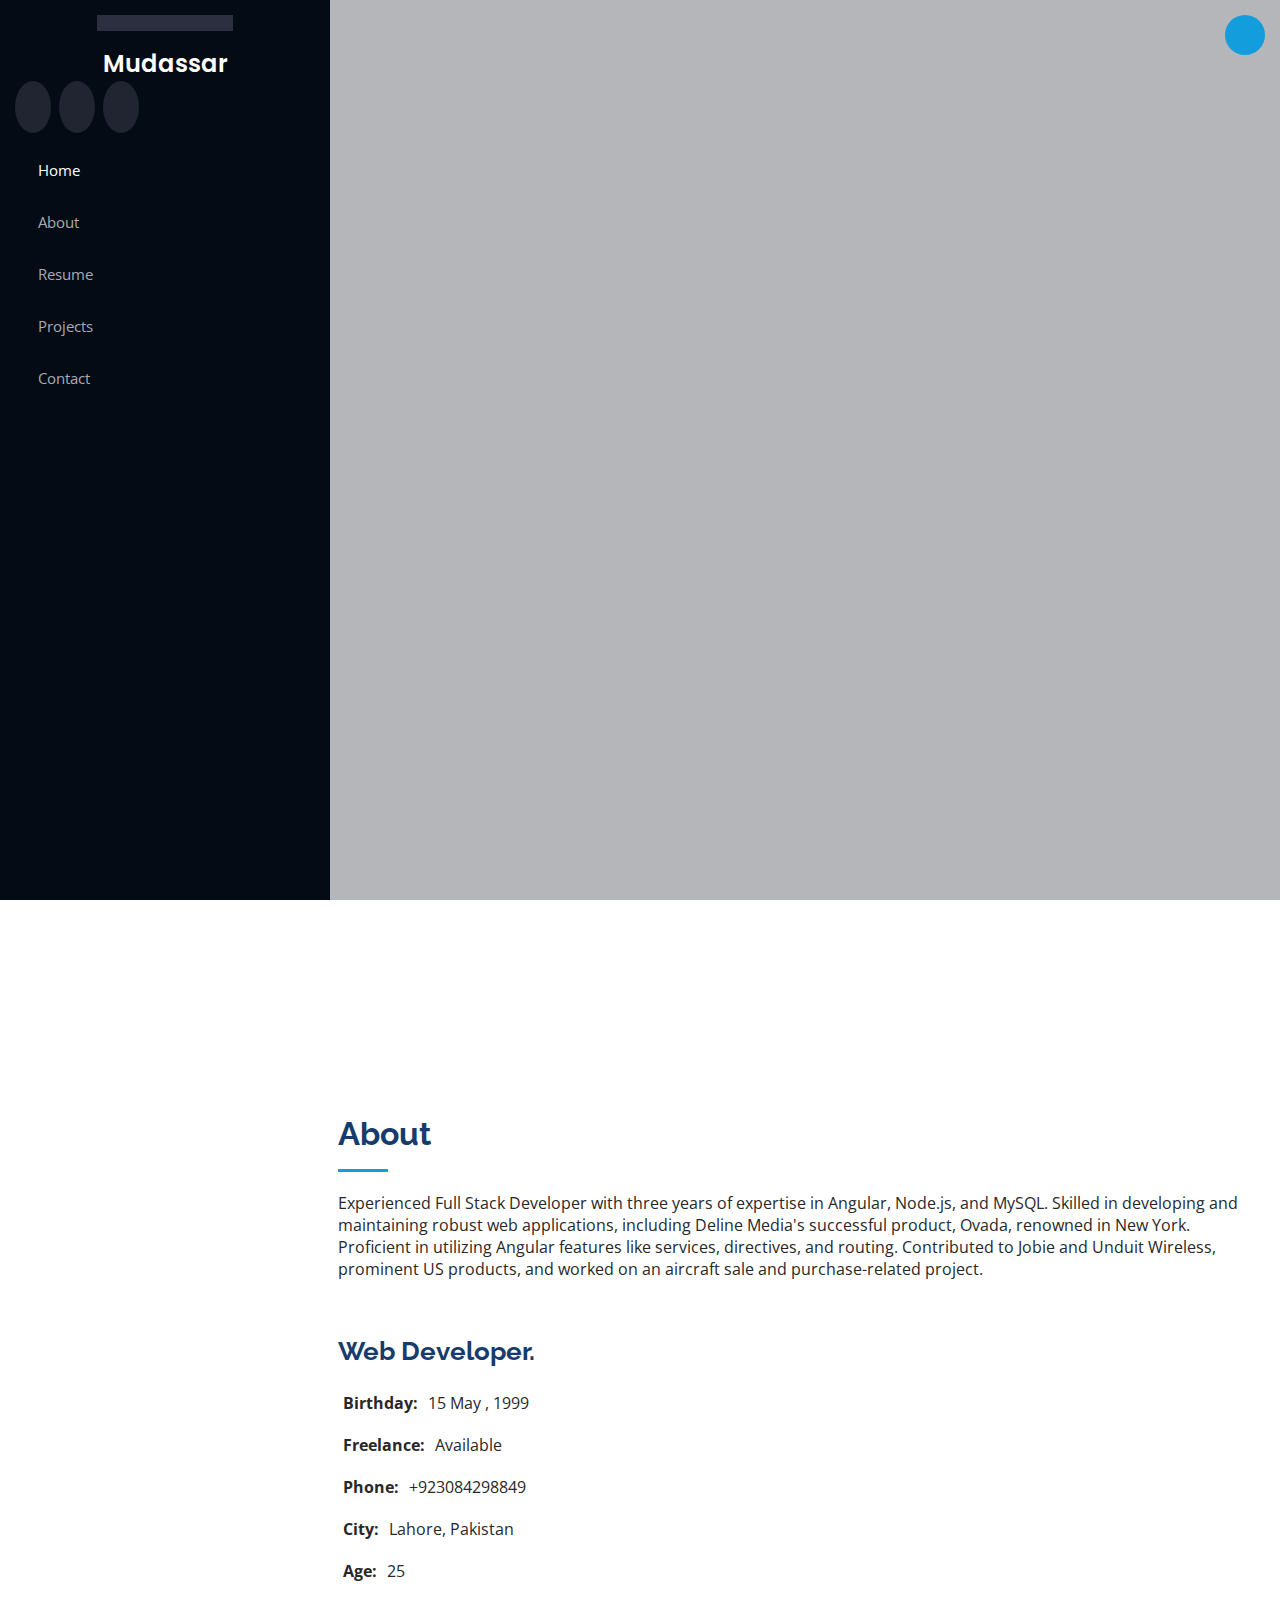
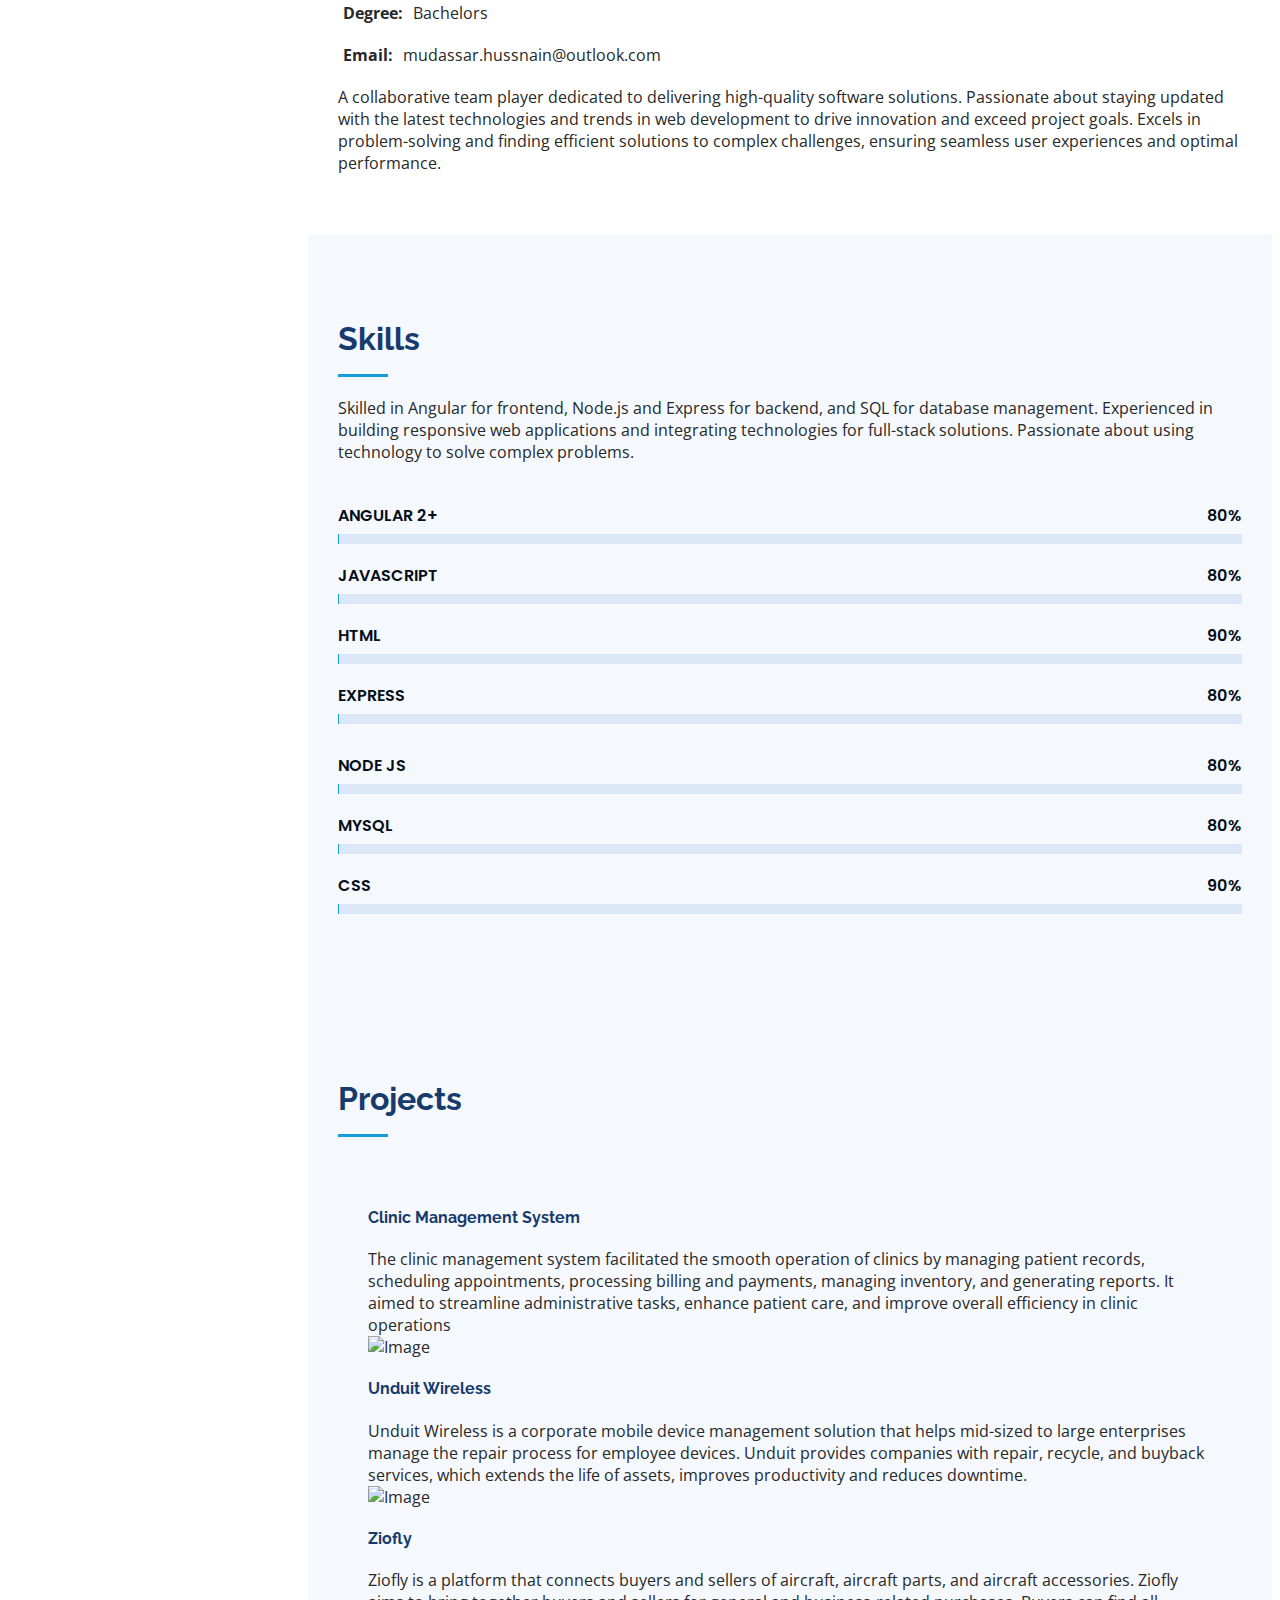
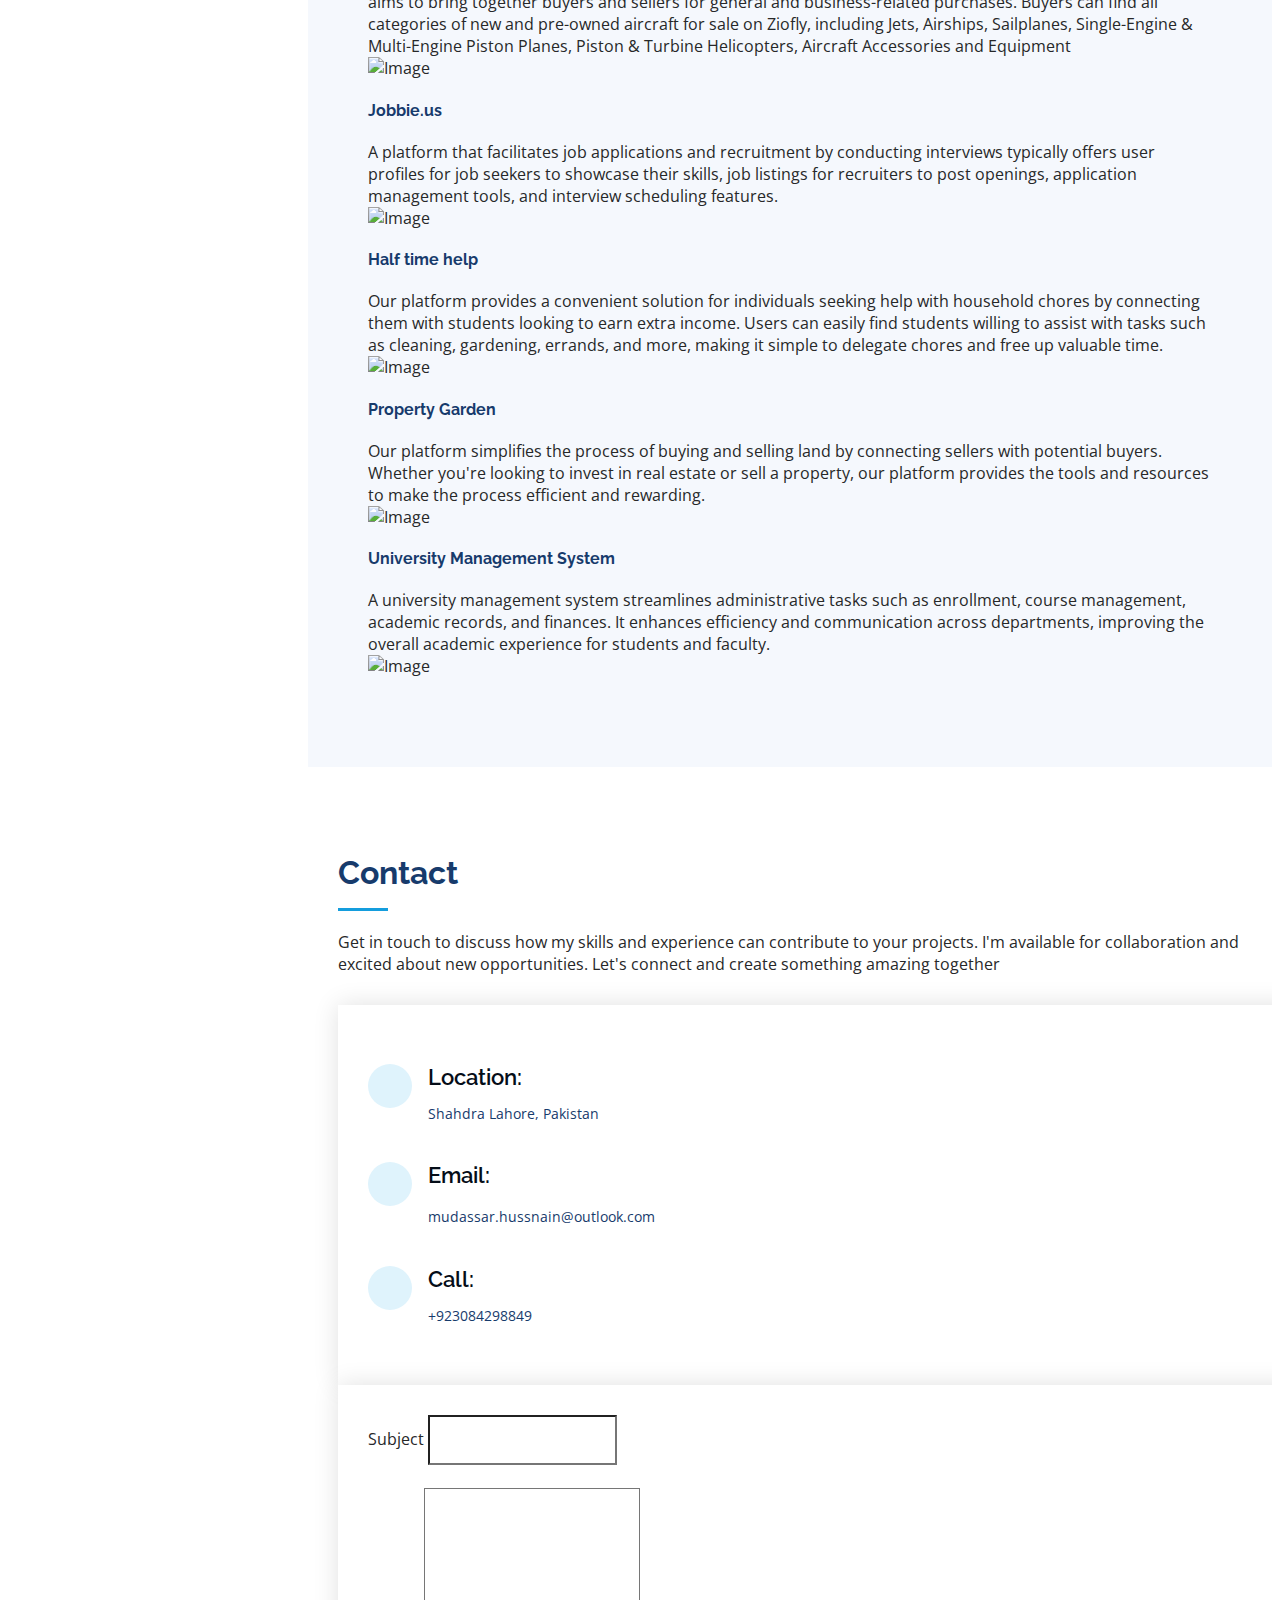
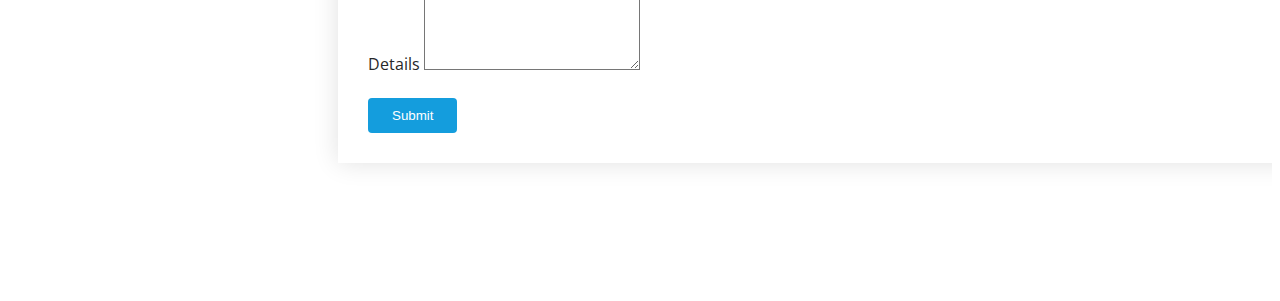
==== commit d16b15b5: "removed facts section" ====
--- a/index.html
+++ b/index.html
@@ -14,7 +14,9 @@
   <link href="assets/img/apple-touch-icon.png" rel="apple-touch-icon">
 
   <!-- Google Fonts -->
-  <link href="https://fonts.googleapis.com/css?family=Open+Sans:300,300i,400,400i,600,600i,700,700i|Raleway:300,300i,400,400i,500,500i,600,600i,700,700i|Poppins:300,300i,400,400i,500,500i,600,600i,700,700i" rel="stylesheet">
+  <link
+    href="https://fonts.googleapis.com/css?family=Open+Sans:300,300i,400,400i,600,600i,700,700i|Raleway:300,300i,400,400i,500,500i,600,600i,700,700i|Poppins:300,300i,400,400i,500,500i,600,600i,700,700i"
+    rel="stylesheet">
 
   <!-- Vendor CSS Files -->
   <link href="assets/vendor/aos/aos.css" rel="stylesheet">
@@ -47,13 +49,17 @@
 
       <div class="profile">
         <img src="assets/img/WhatsApp Image 2024-03-09 at 9.13.47 PM.jpeg" alt="" class="img-fluid rounded-circle">
-        <h1 class="text-light"><a href="index.html"> Mudassar</a></h1>
+        <h1 class="text-light"><a href="index.html"> Mudassar </a></h1>
         <div class="social-links mt-3 text-center">
-          <a href="#" class="twitter"><i class="bx bxl-twitter"></i></a>
-          <a href="#" class="facebook"><i class="bx bxl-facebook"></i></a>
-          <a href="#" class="instagram"><i class="bx bxl-instagram"></i></a>
+          <!-- <a href="#" class="twitter"><i class="bx bxl-twitter"></i></a> -->
+          <a href="https://www.facebook.com/profile.php?id=100008509479657&mibextid=ZbWKwL" class="facebook"
+            target="_blank"><i class="bx bxl-facebook"></i></a>
+          <a href="https://www.instagram.com/being_mudassar_jutt/" class="instagram" target="_blank"><i
+              class="bx bxl-instagram"></i></a>
           <!-- <a href="#" class="google-plus"><i class="bx bxl-skype"></i></a> -->
-          <a href="#" class="linkedin"><i class="bx bxl-linkedin"></i></a>
+          <a href="https://www.linkedin.com/in/mudassarhussnain/" class="linkedin" target="_blank"><i
+              class="bx bxl-linkedin"></i></a>
+
         </div>
       </div>
 
@@ -66,8 +72,9 @@
               <i class="bx bx-file-blank"></i> <span>Resume</span>
             </a>
           </li>
-          <li><a href="#portfolio" class="nav-link scrollto"><i class="bx bx-book-content"></i> <span>Portfolio</span></a></li>
-          <li><a href="#services" class="nav-link scrollto"><i class="bx bx-server"></i> <span>Services</span></a></li>
+          <li><a href="#portfolio" class="nav-link scrollto"><i class="bx bx-book-content"></i>
+              <span>Projects</span></a></li>
+          <!-- <li><a href="#services" class="nav-link scrollto"><i class="bx bx-server"></i> <span>Services</span></a></li> -->
           <li><a href="#contact" class="nav-link scrollto"><i class="bx bx-envelope"></i> <span>Contact</span></a></li>
         </ul>
       </nav><!-- .nav-menu -->
@@ -90,24 +97,22 @@
 
         <div class="section-title">
           <h2>About</h2>
-          <p>Magnam dolores commodi suscipit. Necessitatibus eius consequatur ex aliquid fuga eum quidem. Sit sint consectetur velit. Quisquam quos quisquam cupiditate. Et nemo qui impedit suscipit alias ea. Quia fugiat sit in iste officiis commodi quidem hic quas.</p>
+          <p>
+
+            Experienced Full Stack Developer with three years of expertise in Angular, Node.js, and MySQL. Skilled in
+            developing and maintaining robust web applications, including Deline Media's successful product, Ovada,
+            renowned in New York. Proficient in utilizing Angular features like services, directives, and routing.
+            Contributed to Jobie and Unduit Wireless, prominent US products, and worked on an aircraft sale and
+            purchase-related project.</p>
         </div>
 
         <div class="row">
-          <div class="col-lg-4" data-aos="fade-right">
-            <img src="assets/img/WhatsApp Image 2024-03-09 at 9.13.47 PM.jpeg" class="img-fluid" alt="">
-          </div>
           <div class="col-lg-8 pt-4 pt-lg-0 content" data-aos="fade-left">
-            <h3> Web Developer.</h3>
-            <p class="fst-italic">
-              Lorem ipsum dolor sit amet, consectetur adipiscing elit, sed do eiusmod tempor incididunt ut labore et dolore
-              magna aliqua.
-            </p>
+              <h3> Web Developer.</h3>
             <div class="row">
               <div class="col-lg-6">
                 <ul>
                   <li><i class="bi bi-chevron-right"></i> <strong>Birthday:</strong> <span>15 May , 1999</span></li>
-                  <!-- <li><i class="bi bi-chevron-right"></i> <strong>Website:</strong> <span>www.example.com</span></li> -->
                   <li><i class="bi bi-chevron-right"></i> <strong>Freelance:</strong> <span>Available</span></li>
                   <li><i class="bi bi-chevron-right"></i> <strong>Phone:</strong> <span>+923084298849</span></li>
                   <li><i class="bi bi-chevron-right"></i> <strong>City:</strong> <span>Lahore, Pakistan</span></li>
@@ -117,68 +122,27 @@
                 <ul>
                   <li><i class="bi bi-chevron-right"></i> <strong>Age:</strong> <span>25</span></li>
                   <li><i class="bi bi-chevron-right"></i> <strong>Degree:</strong> <span>Bachelors</span></li>
-                  <li><i class="bi bi-chevron-right"></i> <strong>Email:</strong> <span>mudassarjutt8611@gmail.com</span></li>
-                  
+                  <li><i class="bi bi-chevron-right"></i> <strong>Email:</strong>
+                    <span>mudassar.hussnain@outlook.com</span></li>
+
                 </ul>
               </div>
             </div>
             <p>
-              Officiis eligendi itaque labore et dolorum mollitia officiis optio vero. Quisquam sunt adipisci omnis et ut. Nulla accusantium dolor incidunt officia tempore. Et eius omnis.
-              Cupiditate ut dicta maxime officiis quidem quia. Sed et consectetur qui quia repellendus itaque neque. Aliquid amet quidem ut quaerat cupiditate. Ab et eum qui repellendus omnis culpa magni laudantium dolores.
+              A collaborative team player dedicated to delivering high-quality software solutions. Passionate about
+              staying updated with the latest technologies and trends in web development to drive innovation and exceed
+              project goals. Excels in problem-solving and finding efficient solutions to complex challenges, ensuring
+              seamless user experiences and optimal performance.
             </p>
           </div>
+          <!-- <div class="col-lg-8 pt-4 pt-lg-0 content" data-aos="fade-left">
+            
+          </div> -->
         </div>
 
       </div>
     </section><!-- End About Section -->
 
-    <!-- ======= Facts Section ======= -->
-    <section id="facts" class="facts">
-      <div class="container">
-
-        <div class="section-title">
-          <h2>Facts</h2>
-          <p>Magnam dolores commodi suscipit. Necessitatibus eius consequatur ex aliquid fuga eum quidem. Sit sint consectetur velit. Quisquam quos quisquam cupiditate. Et nemo qui impedit suscipit alias ea. Quia fugiat sit in iste officiis commodi quidem hic quas.</p>
-        </div>
-
-        <div class="row no-gutters">
-
-          <div class="col-lg-3 col-md-6 d-md-flex align-items-md-stretch" data-aos="fade-up">
-            <div class="count-box">
-              <i class="bi bi-emoji-smile"></i>
-              <span data-purecounter-start="0" data-purecounter-end="232" data-purecounter-duration="1" class="purecounter"></span>
-              <p><strong>Happy Clients</strong> consequuntur quae</p>
-            </div>
-          </div>
-
-          <div class="col-lg-3 col-md-6 d-md-flex align-items-md-stretch" data-aos="fade-up" data-aos-delay="100">
-            <div class="count-box">
-              <i class="bi bi-journal-richtext"></i>
-              <span data-purecounter-start="0" data-purecounter-end="521" data-purecounter-duration="1" class="purecounter"></span>
-              <p><strong>Projects</strong> adipisci atque cum quia aut</p>
-            </div>
-          </div>
-
-          <div class="col-lg-3 col-md-6 d-md-flex align-items-md-stretch" data-aos="fade-up" data-aos-delay="200">
-            <div class="count-box">
-              <i class="bi bi-headset"></i>
-              <span data-purecounter-start="0" data-purecounter-end="1453" data-purecounter-duration="1" class="purecounter"></span>
-              <p><strong>Hours Of Support</strong> aut commodi quaerat</p>
-            </div>
-          </div>
-
-          <div class="col-lg-3 col-md-6 d-md-flex align-items-md-stretch" data-aos="fade-up" data-aos-delay="300">
-            <div class="count-box">
-              <i class="bi bi-people"></i>
-              <span data-purecounter-start="0" data-purecounter-end="32" data-purecounter-duration="1" class="purecounter"></span>
-              <p><strong>Hard Workers</strong> rerum asperiores dolor</p>
-            </div>
-          </div>
-
-        </div>
-
-      </div>
-    </section><!-- End Facts Section -->
 
     <!-- ======= Skills Section ======= -->
     <section id="skills" class="skills section-bg">
@@ -186,7 +150,9 @@
 
         <div class="section-title">
           <h2>Skills</h2>
-          <p>Magnam dolores commodi suscipit. Necessitatibus eius consequatur ex aliquid fuga eum quidem. Sit sint consectetur velit. Quisquam quos quisquam cupiditate. Et nemo qui impedit suscipit alias ea. Quia fugiat sit in iste officiis commodi quidem hic quas.</p>
+          <p>Skilled in Angular for frontend, Node.js and Express for backend, and SQL for database management.
+            Experienced in building responsive web applications and integrating technologies for full-stack solutions.
+            Passionate about using technology to solve complex problems.</p>
         </div>
 
         <div class="row skills-content">
@@ -196,34 +162,36 @@
             <div class="progress">
               <span class="skill">Angular 2+ <i class="val">80%</i></span>
               <div class="progress-bar-wrap">
-                <div class="progress-bar" role="progressbar" aria-valuenow="80" aria-valuemin="0" aria-valuemax="100"></div>
-              </div>
-            </div>
-
-
-
+                <div class="progress-bar" role="progressbar" aria-valuenow="80" aria-valuemin="0" aria-valuemax="100">
+                </div>
+              </div>
+            </div>
             <div class="progress">
               <span class="skill">JavaScript <i class="val">80%</i></span>
               <div class="progress-bar-wrap">
-                <div class="progress-bar" role="progressbar" aria-valuenow="80" aria-valuemin="0" aria-valuemax="100"></div>
-              </div>
-            </div>
-            
+                <div class="progress-bar" role="progressbar" aria-valuenow="80" aria-valuemin="0" aria-valuemax="100">
+                </div>
+              </div>
+            </div>
+
+            <div class="progress">
+
+              <span class="skill">HTML <i class="val">90%</i></span>
+              <div class="progress-bar-wrap">
+                <div class="progress-bar" role="progressbar" aria-valuenow="90" aria-valuemin="0" aria-valuemax="100">
+                </div>
+              </div>
+            </div>
+
             <div class="progress">
               <span class="skill">Express <i class="val">80%</i></span>
               <div class="progress-bar-wrap">
-                <div class="progress-bar" role="progressbar" aria-valuenow="80" aria-valuemin="0" aria-valuemax="100"></div>
-              </div>
-            </div>
-            
-            <div class="progress">
-              <span class="skill">HTML <i class="val">90%</i></span>
-              <div class="progress-bar-wrap">
-                <div class="progress-bar" role="progressbar" aria-valuenow="90" aria-valuemin="0" aria-valuemax="100"></div>
-              </div>
-            </div>
-
-            
+                <div class="progress-bar" role="progressbar" aria-valuenow="80" aria-valuemin="0" aria-valuemax="100">
+                </div>
+              </div>
+            </div>
+
+
 
           </div>
 
@@ -232,14 +200,16 @@
             <div class="progress">
               <span class="skill">Node js <i class="val">80%</i></span>
               <div class="progress-bar-wrap">
-                <div class="progress-bar" role="progressbar" aria-valuenow="80" aria-valuemin="0" aria-valuemax="100"></div>
+                <div class="progress-bar" role="progressbar" aria-valuenow="80" aria-valuemin="0" aria-valuemax="100">
+                </div>
               </div>
             </div>
 
             <div class="progress">
               <span class="skill">MySQL <i class="val">80%</i></span>
               <div class="progress-bar-wrap">
-                <div class="progress-bar" role="progressbar" aria-valuenow="80" aria-valuemin="0" aria-valuemax="100"></div>
+                <div class="progress-bar" role="progressbar" aria-valuenow="80" aria-valuemin="0" aria-valuemax="100">
+                </div>
               </div>
             </div>
 
@@ -248,7 +218,8 @@
             <div class="progress">
               <span class="skill">CSS <i class="val">90%</i></span>
               <div class="progress-bar-wrap">
-                <div class="progress-bar" role="progressbar" aria-valuenow="90" aria-valuemin="0" aria-valuemax="100"></div>
+                <div class="progress-bar" role="progressbar" aria-valuenow="90" aria-valuemin="0" aria-valuemax="100">
+                </div>
               </div>
             </div>
           </div>
@@ -257,177 +228,128 @@
       </div>
     </section><!-- End Skills Section -->
 
-    
+
     <!-- ======= Portfolio Section ======= -->
     <section id="portfolio" class="portfolio section-bg">
       <div class="container">
 
         <div class="section-title">
-          <h2>Portfolio</h2>
-          <p>Magnam dolores commodi suscipit. Necessitatibus eius consequatur ex aliquid fuga eum quidem. Sit sint consectetur velit. Quisquam quos quisquam cupiditate. Et nemo qui impedit suscipit alias ea. Quia fugiat sit in iste officiis commodi quidem hic quas.</p>
-        </div>
-
-        <div class="row" data-aos="fade-up">
-          <div class="col-lg-12 d-flex justify-content-center">
-            <ul id="portfolio-flters">
-              <li data-filter="*" class="filter-active">All</li>
-              <li data-filter=".filter-app">App</li>
-              <li data-filter=".filter-card">Card</li>
-              <li data-filter=".filter-web">Web</li>
-            </ul>
-          </div>
-        </div>
-
-        <div class="row portfolio-container" data-aos="fade-up" data-aos-delay="100">
-
-          <div class="col-lg-4 col-md-6 portfolio-item filter-app">
-            <div class="portfolio-wrap">
-              <img src="assets/img/portfolio/portfolio-1.jpg" class="img-fluid" alt="">
-              <div class="portfolio-links">
-                <a href="assets/img/portfolio/portfolio-1.jpg" data-gallery="portfolioGallery" class="portfolio-lightbox" title="App 1"><i class="bx bx-plus"></i></a>
-                <a href="portfolio-details.html" title="More Details"><i class="bx bx-link"></i></a>
-              </div>
-            </div>
-          </div>
-
-          <div class="col-lg-4 col-md-6 portfolio-item filter-web">
-            <div class="portfolio-wrap">
-              <img src="assets/img/portfolio/portfolio-2.jpg" class="img-fluid" alt="">
-              <div class="portfolio-links">
-                <a href="assets/img/portfolio/portfolio-2.jpg" data-gallery="portfolioGallery" class="portfolio-lightbox" title="Web 3"><i class="bx bx-plus"></i></a>
-                <a href="portfolio-details.html" title="More Details"><i class="bx bx-link"></i></a>
-              </div>
-            </div>
-          </div>
-
-          <div class="col-lg-4 col-md-6 portfolio-item filter-app">
-            <div class="portfolio-wrap">
-              <img src="assets/img/portfolio/portfolio-3.jpg" class="img-fluid" alt="">
-              <div class="portfolio-links">
-                <a href="assets/img/portfolio/portfolio-3.jpg" data-gallery="portfolioGallery" class="portfolio-lightbox" title="App 2"><i class="bx bx-plus"></i></a>
-                <a href="portfolio-details.html" title="More Details"><i class="bx bx-link"></i></a>
-              </div>
-            </div>
-          </div>
-
-          <div class="col-lg-4 col-md-6 portfolio-item filter-card">
-            <div class="portfolio-wrap">
-              <img src="assets/img/portfolio/portfolio-4.jpg" class="img-fluid" alt="">
-              <div class="portfolio-links">
-                <a href="assets/img/portfolio/portfolio-4.jpg" data-gallery="portfolioGallery" class="portfolio-lightbox" title="Card 2"><i class="bx bx-plus"></i></a>
-                <a href="portfolio-details.html" title="More Details"><i class="bx bx-link"></i></a>
-              </div>
-            </div>
-          </div>
-
-          <div class="col-lg-4 col-md-6 portfolio-item filter-web">
-            <div class="portfolio-wrap">
-              <img src="assets/img/portfolio/portfolio-5.jpg" class="img-fluid" alt="">
-              <div class="portfolio-links">
-                <a href="assets/img/portfolio/portfolio-5.jpg" data-gallery="portfolioGallery" class="portfolio-lightbox" title="Web 2"><i class="bx bx-plus"></i></a>
-                <a href="portfolio-details.html" title="More Details"><i class="bx bx-link"></i></a>
-              </div>
-            </div>
-          </div>
-
-          <div class="col-lg-4 col-md-6 portfolio-item filter-app">
-            <div class="portfolio-wrap">
-              <img src="assets/img/portfolio/portfolio-6.jpg" class="img-fluid" alt="">
-              <div class="portfolio-links">
-                <a href="assets/img/portfolio/portfolio-6.jpg" data-gallery="portfolioGallery" class="portfolio-lightbox" title="App 3"><i class="bx bx-plus"></i></a>
-                <a href="portfolio-details.html" title="More Details"><i class="bx bx-link"></i></a>
-              </div>
-            </div>
-          </div>
-
-          <div class="col-lg-4 col-md-6 portfolio-item filter-card">
-            <div class="portfolio-wrap">
-              <img src="assets/img/portfolio/portfolio-7.jpg" class="img-fluid" alt="">
-              <div class="portfolio-links">
-                <a href="assets/img/portfolio/portfolio-7.jpg" data-gallery="portfolioGallery" class="portfolio-lightbox" title="Card 1"><i class="bx bx-plus"></i></a>
-                <a href="portfolio-details.html" title="More Details"><i class="bx bx-link"></i></a>
-              </div>
-            </div>
-          </div>
-
-          <div class="col-lg-4 col-md-6 portfolio-item filter-card">
-            <div class="portfolio-wrap">
-              <img src="assets/img/portfolio/portfolio-8.jpg" class="img-fluid" alt="">
-              <div class="portfolio-links">
-                <a href="assets/img/portfolio/portfolio-8.jpg" data-gallery="portfolioGallery" class="portfolio-lightbox" title="Card 3"><i class="bx bx-plus"></i></a>
-                <a href="portfolio-details.html" title="More Details"><i class="bx bx-link"></i></a>
-              </div>
-            </div>
-          </div>
-
-          <div class="col-lg-4 col-md-6 portfolio-item filter-web">
-            <div class="portfolio-wrap">
-              <img src="assets/img/portfolio/portfolio-9.jpg" class="img-fluid" alt="">
-              <div class="portfolio-links">
-                <a href="assets/img/portfolio/portfolio-9.jpg" data-gallery="portfolioGallery" class="portfolio-lightbox" title="Web 3"><i class="bx bx-plus"></i></a>
-                <a href="portfolio-details.html" title="More Details"><i class="bx bx-link"></i></a>
-              </div>
-            </div>
-          </div>
-
-        </div>
-
+          <h2>Projects</h2>
+        </div>
+        <div class="section-title">
+
+          <div class="container">
+            <div class="row">
+              <div class="col-md-12">
+                <div class="content">
+                  <h4 class="heading-color">Clinic Management System</h4>
+                <p>
+                  The clinic management system  facilitated the smooth operation of clinics by managing patient records, scheduling appointments, processing billing and payments, managing inventory, and generating reports. It aimed to streamline administrative tasks, enhance patient care, and improve overall efficiency in clinic operations
+                </p>
+              </div>
+            </div>
+            <div class="col-md-8">
+              <img src="https://via.placeholder.com/400" alt="Image" class="img-fluid">
+            </div>
+          </div>
+
+          <div class="row">
+            <div class="col-md-12">
+              <div class="content">
+                <h4 class="heading-color">Unduit Wireless</h4>
+                <p>
+                  Unduit Wireless is a corporate mobile device management solution that helps mid-sized to large enterprises manage the repair process for employee devices. Unduit provides companies with repair, recycle, and buyback services, which extends the life of assets, improves productivity and reduces downtime.
+                </p>
+              </div>
+            </div>
+            <div class="col-md-8">
+              <img src="https://via.placeholder.com/400" alt="Image" class="img-fluid">
+            </div>
+          </div>
+
+          <div class="row">
+            <div class="col-md-12">
+              <div class="content">
+                <h4 class="heading-color">Ziofly</h4>
+                <p>
+                  Ziofly is a platform that connects buyers and sellers of aircraft, aircraft parts, and aircraft accessories.
+                  Ziofly aims to bring together buyers and sellers for general and business-related purchases.
+                  Buyers can find all categories of new and pre-owned aircraft for sale on Ziofly, including Jets, Airships, Sailplanes, Single-Engine & Multi-Engine Piston Planes, Piston & Turbine Helicopters, Aircraft Accessories and Equipment
+                </p>
+              </div>
+            </div>
+            <div class="col-md-8">
+              <img src="https://via.placeholder.com/400" alt="Image" class="img-fluid">
+            </div>
+          </div>
+
+          <div class="row">
+            <div class="col-md-12">
+              <div class="content">
+                <h4 class="heading-color">Jobbie.us</h4>
+                <p>
+                  A platform that facilitates job applications and recruitment by conducting interviews typically offers user profiles for job seekers to showcase their skills, job listings for recruiters to post openings, application management tools, and interview scheduling features.
+                </p>
+              </div>
+            </div>
+            <div class="col-md-8">
+              <img src="https://via.placeholder.com/400" alt="Image" class="img-fluid">
+            </div>
+          </div>
+          
+          <div class="row">
+            <div class="col-md-12">
+              <div class="content">
+                <h4 class="heading-color">Half time help</h4>
+                <p>
+                  Our platform provides a convenient solution for individuals seeking help with household chores by connecting them with students looking to earn extra income. Users can easily find students willing to assist with tasks such as cleaning, gardening, errands, and more, making it simple to delegate chores and free up valuable time.
+                </p>
+              </div>
+            </div>
+            <div class="col-md-8">
+              <img src="https://via.placeholder.com/400" alt="Image" class="img-fluid">
+            </div>
+          </div>
+          
+          <div class="row">
+            <div class="col-md-12">
+              <div class="content">
+                <h4 class="heading-color">Property Garden</h4>
+                <p>
+                  Our platform simplifies the process of buying and selling land by connecting sellers with potential buyers. Whether you're looking to invest in real estate or sell a property, our platform provides the tools and resources to make the process efficient and rewarding.
+                </p>
+              </div>
+            </div>
+            <div class="col-md-8">
+              <img src="https://via.placeholder.com/400" alt="Image" class="img-fluid">
+            </div>
+          </div>
+          <div class="row">
+            <div class="col-md-12">
+              <div class="content">
+                <h4 class="heading-color">University Management System</h4>
+                <p>
+                  A university management system streamlines administrative tasks such as enrollment, course management, academic records, and finances. It enhances efficiency and communication across departments, improving the overall academic experience for students and faculty.
+                </p>
+              </div>
+            </div>
+            <div class="col-md-8">
+              <img src="https://via.placeholder.com/400" alt="Image" class="img-fluid">
+            </div>
+          </div>
+        </div>
+        </div>
       </div>
     </section><!-- End Portfolio Section -->
 
-    <!-- ======= Services Section ======= -->
-    <section id="services" class="services">
-      <div class="container">
-
-        <div class="section-title">
-          <h2>Services</h2>
-          <p>Magnam dolores commodi suscipit. Necessitatibus eius consequatur ex aliquid fuga eum quidem. Sit sint consectetur velit. Quisquam quos quisquam cupiditate. Et nemo qui impedit suscipit alias ea. Quia fugiat sit in iste officiis commodi quidem hic quas.</p>
-        </div>
-
-        <div class="row">
-          <div class="col-lg-4 col-md-6 icon-box" data-aos="fade-up">
-            <div class="icon"><i class="bi bi-briefcase"></i></div>
-            <h4 class="title"><a href="">Lorem Ipsum</a></h4>
-            <p class="description">Voluptatum deleniti atque corrupti quos dolores et quas molestias excepturi sint occaecati cupiditate non provident</p>
-          </div>
-          <div class="col-lg-4 col-md-6 icon-box" data-aos="fade-up" data-aos-delay="100">
-            <div class="icon"><i class="bi bi-card-checklist"></i></div>
-            <h4 class="title"><a href="">Dolor Sitema</a></h4>
-            <p class="description">Minim veniam, quis nostrud exercitation ullamco laboris nisi ut aliquip ex ea commodo consequat tarad limino ata</p>
-          </div>
-          <div class="col-lg-4 col-md-6 icon-box" data-aos="fade-up" data-aos-delay="200">
-            <div class="icon"><i class="bi bi-bar-chart"></i></div>
-            <h4 class="title"><a href="">Sed ut perspiciatis</a></h4>
-            <p class="description">Duis aute irure dolor in reprehenderit in voluptate velit esse cillum dolore eu fugiat nulla pariatur</p>
-          </div>
-          <div class="col-lg-4 col-md-6 icon-box" data-aos="fade-up" data-aos-delay="300">
-            <div class="icon"><i class="bi bi-binoculars"></i></div>
-            <h4 class="title"><a href="">Magni Dolores</a></h4>
-            <p class="description">Excepteur sint occaecat cupidatat non proident, sunt in culpa qui officia deserunt mollit anim id est laborum</p>
-          </div>
-          <div class="col-lg-4 col-md-6 icon-box" data-aos="fade-up" data-aos-delay="400">
-            <div class="icon"><i class="bi bi-brightness-high"></i></div>
-            <h4 class="title"><a href="">Nemo Enim</a></h4>
-            <p class="description">At vero eos et accusamus et iusto odio dignissimos ducimus qui blanditiis praesentium voluptatum deleniti atque</p>
-          </div>
-          <div class="col-lg-4 col-md-6 icon-box" data-aos="fade-up" data-aos-delay="500">
-            <div class="icon"><i class="bi bi-calendar4-week"></i></div>
-            <h4 class="title"><a href="">Eiusmod Tempor</a></h4>
-            <p class="description">Et harum quidem rerum facilis est et expedita distinctio. Nam libero tempore, cum soluta nobis est eligendi</p>
-          </div>
-        </div>
-
-      </div>
-    </section><!-- End Services Section -->
-
-    
     <!-- ======= Contact Section ======= -->
     <section id="contact" class="contact">
       <div class="container">
 
         <div class="section-title">
           <h2>Contact</h2>
-          <p>Magnam dolores commodi suscipit. Necessitatibus eius consequatur ex aliquid fuga eum quidem. Sit sint consectetur velit. Quisquam quos quisquam cupiditate. Et nemo qui impedit suscipit alias ea. Quia fugiat sit in iste officiis commodi quidem hic quas.</p>
+          <p>Get in touch to discuss how my skills and experience can contribute to your projects. I'm available for
+            collaboration and excited about new opportunities. Let's connect and create something amazing together</p>
         </div>
 
         <div class="row" data-aos="fade-in">
@@ -443,7 +365,7 @@
               <div class="email">
                 <i class="bi bi-envelope"></i>
                 <h4>Email:</h4>
-                <p>mudassarjutt8611@gmail.com</p>
+                <p>mudassar.hussnain@outlook.com</p>
               </div>
 
               <div class="phone">
@@ -452,7 +374,6 @@
                 <p>+923084298849</p>
               </div>
 
-              <!-- <iframe src="https://www.google.com/maps/embed?pb=!1m14!1m8!1m3!1d12097.433213460943!2d-74.0062269!3d40.7101282!3m2!1i1024!2i768!4f13.1!3m3!1m2!1s0x0%3A0xb89d1fe6bc499443!2sDowntown+Conference+Center!5e0!3m2!1smk!2sbg!4v1539943755621" frameborder="0" style="border:0; width: 100%; height: 290px;" allowfullscreen></iframe> -->
             </div>
 
           </div>
@@ -470,7 +391,7 @@
               <div class="text-center"><button type="submit">Submit</button></div>
             </form>
           </div>
-          
+
 
         </div>
 
@@ -481,46 +402,37 @@
 
   <!-- ======= Footer ======= -->
   <!-- <footer id="footer"> -->
-    <!-- <div class="container"> -->
-      <!-- <div class="copyright">
+  <!-- <div class="container"> -->
+  <!-- <div class="copyright">
         &copy; Copyright <strong><span>Mudassar</span></strong>
       </div> -->
-      <div class="credits">
-        <!-- All the links in the footer should remain intact. -->
-        <!-- You can delete the links only if you purchased the pro version. -->
-        <!-- Licensing information: https://bootstrapmade.com/license/ -->
-        <!-- Purchase the pro version with working PHP/AJAX contact form: https://bootstrapmade.com/iportfolio-bootstrap-portfolio-websites-template/ -->
-        <!-- Designed by <a href="https://bootstrapmade.com/">BootstrapMade</a> -->
-      <!-- </div>
-    </div> -->
-  <!-- </footer> -->
-  <!-- End  Footer -->
-
-  <a href="#" class="back-to-top d-flex align-items-center justify-content-center"><i class="bi bi-arrow-up-short"></i></a>
-
-  <!-- Vendor JS Files -->
-  <script src="assets/vendor/purecounter/purecounter_vanilla.js"></script>
-  <script src="assets/vendor/aos/aos.js"></script>
-  <script src="assets/vendor/bootstrap/js/bootstrap.bundle.min.js"></script>
-  <script src="assets/vendor/glightbox/js/glightbox.min.js"></script>
-  <script src="assets/vendor/isotope-layout/isotope.pkgd.min.js"></script>
-  <script src="assets/vendor/swiper/swiper-bundle.min.js"></script>
-  <script src="assets/vendor/typed.js/typed.umd.js"></script>
-  <script src="assets/vendor/waypoints/noframework.waypoints.js"></script>
-  <script src="assets/vendor/php-email-form/validate.js"></script>
-
-  <!-- Template Main JS File -->
-  <script src="assets/js/main.js"></script>
-  <script>
-    function sendEmail(event) {
-        event.preventDefault(); 
-        const mail='mudassarjutt8611@gmail.com';
+  <div class="credits">
+    <a href="#" class="back-to-top d-flex align-items-center justify-content-center"><i
+        class="bi bi-arrow-up-short"></i></a>
+
+    <!-- Vendor JS Files -->
+    <script src="assets/vendor/purecounter/purecounter_vanilla.js"></script>
+    <script src="assets/vendor/aos/aos.js"></script>
+    <script src="assets/vendor/bootstrap/js/bootstrap.bundle.min.js"></script>
+    <script src="assets/vendor/glightbox/js/glightbox.min.js"></script>
+    <script src="assets/vendor/isotope-layout/isotope.pkgd.min.js"></script>
+    <script src="assets/vendor/swiper/swiper-bundle.min.js"></script>
+    <script src="assets/vendor/typed.js/typed.umd.js"></script>
+    <script src="assets/vendor/waypoints/noframework.waypoints.js"></script>
+    <script src="assets/vendor/php-email-form/validate.js"></script>
+
+    <!-- Template Main JS File -->
+    <script src="assets/js/main.js"></script>
+    <script>
+      function sendEmail(event) {
+        event.preventDefault();
+        const mail = 'mudassar.hussnain@outlook.com';
         const subject = encodeURIComponent(document.getElementById("subject").value);
         const body = encodeURIComponent(document.getElementById("details").value);
         const mailtoUrl = `mailto:${mail}?subject=${subject}&body=${body}`;
         window.location.href = mailtoUrl;
-    }
-</script>
+      }
+    </script>
 
 </body>
 
--- a/assets/css/style.css
+++ b/assets/css/style.css
@@ -0,0 +1,1156 @@
+/**
+* Template Name: iPortfolio
+* Updated: Mar 13 2024 with Bootstrap v5.3.3
+* Template URL: https://bootstrapmade.com/iportfolio-bootstrap-portfolio-websites-template/
+* Author: BootstrapMade.com
+* License: https://bootstrapmade.com/license/
+*/
+
+/*--------------------------------------------------------------
+# General
+--------------------------------------------------------------*/
+body {
+  font-family: "Open Sans", sans-serif;
+  color: #272829;
+}
+
+a {
+  color: #149ddd;
+  text-decoration: none;
+}
+
+a:hover {
+  color: #37b3ed;
+  text-decoration: none;
+}
+
+h1,
+h2,
+h3,
+h4,
+h5,
+h6 {
+  font-family: "Raleway", sans-serif;
+}
+
+/*--------------------------------------------------------------
+# Back to top button
+--------------------------------------------------------------*/
+.back-to-top {
+  position: fixed;
+  visibility: hidden;
+  opacity: 0;
+  right: 15px;
+  bottom: 15px;
+  z-index: 996;
+  background: #149ddd;
+  width: 40px;
+  height: 40px;
+  border-radius: 50px;
+  transition: all 0.4s;
+}
+
+.back-to-top i {
+  font-size: 28px;
+  color: #fff;
+  line-height: 0;
+}
+
+.back-to-top:hover {
+  background: #2eafec;
+  color: #fff;
+}
+
+.back-to-top.active {
+  visibility: visible;
+  opacity: 1;
+}
+
+/*--------------------------------------------------------------
+# Header
+--------------------------------------------------------------*/
+#header {
+  position: fixed;
+  top: 0;
+  left: 0;
+  bottom: 0;
+  width: 300px;
+  transition: all ease-in-out 0.5s;
+  z-index: 9997;
+  transition: all 0.5s;
+  padding: 0 15px;
+  background: #040b14;
+  overflow-y: auto;
+}
+
+#header .profile img {
+  margin: 15px auto;
+  display: block;
+  width: 120px;
+  border: 8px solid #2c2f3f;
+}
+
+#header .profile h1 {
+  font-size: 24px;
+  margin: 0;
+  padding: 0;
+  font-weight: 600;
+  -moz-text-align-last: center;
+  text-align-last: center;
+  font-family: "Poppins", sans-serif;
+}
+
+#header .profile h1 a,
+#header .profile h1 a:hover {
+  color: #fff;
+  text-decoration: none;
+}
+
+#header .profile .social-links a {
+  font-size: 18px;
+  display: inline-block;
+  background: #212431;
+  color: #fff;
+  line-height: 1;
+  padding: 8px 0;
+  margin-right: 4px;
+  border-radius: 50%;
+  text-align: center;
+  width: 36px;
+  height: 36px;
+  transition: 0.3s;
+}
+
+#header .profile .social-links a:hover {
+  background: #149ddd;
+  color: #fff;
+  text-decoration: none;
+}
+
+#main {
+  margin-left: 300px;
+}
+
+.container,
+.container-fluid {
+  padding-left: 30px;
+  padding-right: 30px;
+}
+
+@media (max-width: 1199px) {
+  #header {
+    left: -300px;
+  }
+
+  #main {
+    margin-left: 0;
+  }
+
+  .container,
+  .container-fluid {
+    padding-left: 12px;
+    padding-right: 12px;
+  }
+}
+
+/*--------------------------------------------------------------
+# Navigation Menu
+--------------------------------------------------------------*/
+/* Desktop Navigation */
+.nav-menu {
+  /* margin-top: -20px; */
+  padding: 10px 0 0 0;
+}
+
+.nav-menu * {
+  margin: 0;
+  padding: 0;
+  list-style: none;
+}
+
+.nav-menu>ul>li {
+  position: relative;
+  white-space: nowrap;
+}
+
+.nav-menu a,
+.nav-menu a:focus {
+  display: flex;
+  align-items: center;
+  color: #a8a9b4;
+  padding: 12px 15px;
+  margin-bottom: 8px;
+  transition: 0.3s;
+  font-size: 15px;
+}
+
+.nav-menu a i,
+.nav-menu a:focus i {
+  font-size: 24px;
+  padding-right: 8px;
+  color: #6f7180;
+}
+
+.nav-menu a:hover,
+.nav-menu .active,
+.nav-menu .active:focus,
+.nav-menu li:hover>a {
+  text-decoration: none;
+  color: #fff;
+}
+
+.nav-menu a:hover i,
+.nav-menu .active i,
+.nav-menu .active:focus i,
+.nav-menu li:hover>a i {
+  color: #149ddd;
+}
+
+/* Mobile Navigation */
+.mobile-nav-toggle {
+  position: fixed;
+  right: 15px;
+  top: 15px;
+  z-index: 9998;
+  border: 0;
+  font-size: 24px;
+  transition: all 0.4s;
+  outline: none !important;
+  background-color: #149ddd;
+  color: #fff;
+  width: 40px;
+  height: 40px;
+  display: inline-flex;
+  align-items: center;
+  justify-content: center;
+  line-height: 0;
+  border-radius: 50px;
+  cursor: pointer;
+}
+
+.mobile-nav-active {
+  overflow: hidden;
+}
+
+.mobile-nav-active #header {
+  left: 0;
+}
+
+/*--------------------------------------------------------------
+# Hero Section
+--------------------------------------------------------------*/
+#hero {
+  width: 100%;
+  height: 100vh;
+  background: url("../img/photo-1484417894907-623942c8ee29.avif") top center;
+  background-size: cover;
+}
+
+#hero:before {
+  content: "";
+  background: rgba(5, 13, 24, 0.3);
+  position: absolute;
+  bottom: 0;
+  top: 0;
+  left: 0;
+  right: 0;
+  z-index: 1;
+}
+
+#hero .hero-container {
+  position: relative;
+  z-index: 2;
+  min-width: 300px;
+}
+
+#hero h1 {
+  margin: 0 0 10px 0;
+  font-size: 64px;
+  font-weight: 700;
+  line-height: 56px;
+  color: #fff;
+}
+
+#hero p {
+  color: #fff;
+  margin-bottom: 50px;
+  font-size: 26px;
+  font-family: "Poppins", sans-serif;
+}
+
+#hero p span {
+  color: #fff;
+  padding-bottom: 4px;
+  letter-spacing: 1px;
+  border-bottom: 3px solid #149ddd;
+}
+
+@media (min-width: 1024px) {
+  #hero {
+    background-attachment: fixed;
+  }
+}
+
+@media (max-width: 768px) {
+  #hero h1 {
+    font-size: 28px;
+    line-height: 36px;
+  }
+
+  #hero h2 {
+    font-size: 18px;
+    line-height: 24px;
+    margin-bottom: 30px;
+  }
+}
+
+/*--------------------------------------------------------------
+# Sections General
+--------------------------------------------------------------*/
+section {
+  padding: 60px 0;
+  overflow: hidden;
+}
+
+.section-bg {
+  background: #f5f8fd;
+}
+
+.section-title {
+  padding-bottom: 30px;
+}
+
+.section-title h2 {
+  font-size: 32px;
+  font-weight: bold;
+  margin-bottom: 20px;
+  padding-bottom: 20px;
+  position: relative;
+  color: #173b6c;
+}
+.intro-heading he::after{
+  background-color: #040b14;
+}
+
+.section-title h4::after {
+  content: "";
+  position: absolute;
+  display: block;
+  width: 50px;
+  height: 3px;
+  background: #149ddd;
+  bottom: 0;
+  left: 0;
+}
+
+.section-title h2::after {
+  content: "";
+  position: absolute;
+  display: block;
+  width: 50px;
+  height: 3px;
+  background: #149ddd;
+  bottom: 0;
+  left: 0;
+}
+
+.section-title p {
+  margin-bottom: 0;
+}
+
+/*--------------------------------------------------------------
+# About
+--------------------------------------------------------------*/
+.about .content h3::after {
+  content: "";
+  position: absolute;
+  display: block;
+  width: 50px;
+  height: 3px;
+  background: #149ddd;
+  bottom: 0;
+  left: 0;
+}
+.about .content h3 {
+  font-weight: 700;
+  font-size: 26px;
+  color: #173b6c;
+}
+.about .content ul {
+  list-style: none;
+  padding: 0;
+}
+
+.about .content ul li {
+  margin-bottom: 20px;
+  display: flex;
+  align-items: center;
+}
+
+.about .content ul strong {
+  margin-right: 10px;
+}
+
+.about .content ul i {
+  font-size: 16px;
+  margin-right: 5px;
+  color: #149ddd;
+  line-height: 0;
+}
+
+.about .content p:last-child {
+  margin-bottom: 0;
+}
+.col-lg-6 {
+  margin-top: 10px;
+}
+
+/*--------------------------------------------------------------
+# Facts
+--------------------------------------------------------------*/
+.facts {
+  padding-bottom: 30px;
+}
+
+.facts .count-box {
+  padding: 30px;
+  width: 100%;
+}
+
+.facts .count-box i {
+  display: block;
+  font-size: 44px;
+  color: #149ddd;
+  float: left;
+  line-height: 0;
+}
+
+.facts .count-box span {
+  font-size: 48px;
+  line-height: 40px;
+  display: block;
+  font-weight: 700;
+  color: #050d18;
+  margin-left: 60px;
+}
+
+.facts .count-box p {
+  padding: 15px 0 0 0;
+  margin: 0 0 0 60px;
+  font-family: "Raleway", sans-serif;
+  font-size: 14px;
+  color: #122f57;
+}
+
+.facts .count-box a {
+  font-weight: 600;
+  display: block;
+  margin-top: 20px;
+  color: #122f57;
+  font-size: 15px;
+  font-family: "Poppins", sans-serif;
+  transition: ease-in-out 0.3s;
+}
+
+.facts .count-box a:hover {
+  color: #1f5297;
+}
+
+/*--------------------------------------------------------------
+# Akills
+--------------------------------------------------------------*/
+.skills .progress {
+  height: 60px;
+  display: block;
+  background: none;
+  border-radius: 0;
+}
+
+.skills .progress .skill {
+  padding: 0;
+  margin: 0 0 6px 0;
+  text-transform: uppercase;
+  display: block;
+  font-weight: 600;
+  font-family: "Poppins", sans-serif;
+  color: #050d18;
+}
+
+.skills .progress .skill .val {
+  float: right;
+  font-style: normal;
+}
+
+.skills .progress-bar-wrap {
+  background: #dce8f8;
+  height: 10px;
+}
+
+.skills .progress-bar {
+  width: 1px;
+  height: 10px;
+  transition: 0.9s;
+  background-color: #149ddd;
+}
+
+/*--------------------------------------------------------------
+# Resume
+--------------------------------------------------------------*/
+.resume .resume-title {
+  font-size: 26px;
+  font-weight: 700;
+  margin-top: 20px;
+  margin-bottom: 20px;
+  color: #050d18;
+}
+
+.resume .resume-item {
+  padding: 0 0 20px 20px;
+  margin-top: -2px;
+  border-left: 2px solid #1f5297;
+  position: relative;
+}
+
+.resume .resume-item h4 {
+  line-height: 18px;
+  font-size: 18px;
+  font-weight: 600;
+  text-transform: uppercase;
+  font-family: "Poppins", sans-serif;
+  color: #050d18;
+  margin-bottom: 10px;
+}
+
+.resume .resume-item h5 {
+  font-size: 16px;
+  background: #e4edf9;
+  padding: 5px 15px;
+  display: inline-block;
+  font-weight: 600;
+  margin-bottom: 10px;
+}
+
+.resume .resume-item ul {
+  padding-left: 20px;
+}
+
+.resume .resume-item ul li {
+  padding-bottom: 10px;
+}
+
+.resume .resume-item:last-child {
+  padding-bottom: 0;
+}
+
+.resume .resume-item::before {
+  content: "";
+  position: absolute;
+  width: 16px;
+  height: 16px;
+  border-radius: 50px;
+  left: -9px;
+  top: 0;
+  background: #fff;
+  border: 2px solid #1f5297;
+}
+
+/*--------------------------------------------------------------
+# Portfolio
+--------------------------------------------------------------*/
+.heading-color {
+  color: #173b6c;
+}
+.portfolio .portfolio-item {
+  margin-bottom: 30px;
+}
+
+.portfolio #portfolio-flters {
+  padding: 0;
+  margin: 0 auto 35px auto;
+  list-style: none;
+  text-align: center;
+  background: #fff;
+  border-radius: 50px;
+  padding: 2px 15px;
+}
+
+.portfolio #portfolio-flters li {
+  cursor: pointer;
+  display: inline-block;
+  padding: 10px 15px 8px 15px;
+  font-size: 14px;
+  font-weight: 600;
+  line-height: 1;
+  text-transform: uppercase;
+  color: #272829;
+  margin-bottom: 5px;
+  transition: all 0.3s ease-in-out;
+}
+
+.portfolio #portfolio-flters li:hover,
+.portfolio #portfolio-flters li.filter-active {
+  color: #149ddd;
+}
+
+.portfolio #portfolio-flters li:last-child {
+  margin-right: 0;
+}
+
+.portfolio .portfolio-wrap {
+  transition: 0.3s;
+  position: relative;
+  overflow: hidden;
+  z-index: 1;
+}
+
+.portfolio .portfolio-wrap::before {
+  content: "";
+  background: rgba(255, 255, 255, 0.5);
+  position: absolute;
+  left: 0;
+  right: 0;
+  top: 0;
+  bottom: 0;
+  transition: all ease-in-out 0.3s;
+  z-index: 2;
+  opacity: 0;
+}
+
+.portfolio .portfolio-wrap .portfolio-links {
+  opacity: 1;
+  left: 0;
+  right: 0;
+  bottom: -60px;
+  z-index: 3;
+  position: absolute;
+  transition: all ease-in-out 0.3s;
+  display: flex;
+  justify-content: center;
+}
+
+.portfolio .portfolio-wrap .portfolio-links a {
+  color: #fff;
+  font-size: 28px;
+  text-align: center;
+  background: rgba(20, 157, 221, 0.75);
+  transition: 0.3s;
+  width: 50%;
+}
+
+.portfolio .portfolio-wrap .portfolio-links a:hover {
+  background: rgba(20, 157, 221, 0.95);
+}
+
+.portfolio .portfolio-wrap .portfolio-links a+a {
+  border-left: 1px solid #37b3ed;
+}
+
+.portfolio .portfolio-wrap:hover::before {
+  top: 0;
+  left: 0;
+  right: 0;
+  bottom: 0;
+  opacity: 1;
+}
+
+.portfolio .portfolio-wrap:hover .portfolio-links {
+  opacity: 1;
+  bottom: 0;
+}
+
+/*--------------------------------------------------------------
+# Portfolio Details
+--------------------------------------------------------------*/
+.portfolio-details {
+  padding-top: 40px;
+}
+
+.portfolio-details .portfolio-details-slider img {
+  width: 100%;
+}
+
+.portfolio-details .portfolio-details-slider .swiper-pagination {
+  margin-top: 20px;
+  position: relative;
+}
+
+.portfolio-details .portfolio-details-slider .swiper-pagination .swiper-pagination-bullet {
+  width: 12px;
+  height: 12px;
+  background-color: #fff;
+  opacity: 1;
+  border: 1px solid #149ddd;
+}
+
+.portfolio-details .portfolio-details-slider .swiper-pagination .swiper-pagination-bullet-active {
+  background-color: #149ddd;
+}
+
+.portfolio-details .portfolio-info {
+  padding: 30px;
+  box-shadow: 0px 0 30px rgba(5, 13, 24, 0.08);
+}
+
+.portfolio-details .portfolio-info h3 {
+  font-size: 22px;
+  font-weight: 700;
+  margin-bottom: 20px;
+  padding-bottom: 20px;
+  border-bottom: 1px solid #eee;
+}
+
+.portfolio-details .portfolio-info ul {
+  list-style: none;
+  padding: 0;
+  font-size: 15px;
+}
+
+.portfolio-details .portfolio-info ul li+li {
+  margin-top: 10px;
+}
+
+.portfolio-details .portfolio-description {
+  padding-top: 30px;
+}
+
+.portfolio-details .portfolio-description h2 {
+  font-size: 26px;
+  font-weight: 700;
+  margin-bottom: 20px;
+}
+
+.portfolio-details .portfolio-description p {
+  padding: 0;
+}
+
+/*--------------------------------------------------------------
+# Services
+--------------------------------------------------------------*/
+.services .icon-box {
+  margin-bottom: 20px;
+}
+
+.services .icon {
+  float: left;
+  display: flex;
+  align-items: center;
+  justify-content: center;
+  width: 54px;
+  height: 54px;
+  background: #149ddd;
+  border-radius: 50%;
+  transition: 0.5s;
+  border: 1px solid #149ddd;
+}
+
+.services .icon i {
+  color: #fff;
+  font-size: 24px;
+  line-height: 0;
+}
+
+.services .icon-box:hover .icon {
+  background: #fff;
+}
+
+.services .icon-box:hover .icon i {
+  color: #149ddd;
+}
+
+.services .title {
+  margin-left: 80px;
+  font-weight: 700;
+  margin-bottom: 15px;
+  font-size: 18px;
+}
+
+.services .title a {
+  color: #343a40;
+}
+
+.services .title a:hover {
+  color: #149ddd;
+}
+
+.services .description {
+  margin-left: 80px;
+  line-height: 24px;
+  font-size: 14px;
+}
+
+/*--------------------------------------------------------------
+# Testimonials
+--------------------------------------------------------------*/
+.testimonials .testimonials-carousel,
+.testimonials .testimonials-slider {
+  overflow: hidden;
+}
+
+.testimonials .testimonial-item {
+  box-sizing: content-box;
+  text-align: center;
+  min-height: 320px;
+}
+
+.testimonials .testimonial-item .testimonial-img {
+  width: 90px;
+  border-radius: 50%;
+  margin: 0 auto;
+}
+
+.testimonials .testimonial-item h3 {
+  font-size: 18px;
+  font-weight: bold;
+  margin: 10px 0 5px 0;
+  color: #111;
+}
+
+.testimonials .testimonial-item h4 {
+  font-size: 14px;
+  color: #999;
+  margin: 0;
+}
+
+.testimonials .testimonial-item .quote-icon-left,
+.testimonials .testimonial-item .quote-icon-right {
+  color: #c3e8fa;
+  font-size: 26px;
+}
+
+.testimonials .testimonial-item .quote-icon-left {
+  display: inline-block;
+  left: -5px;
+  position: relative;
+}
+
+.testimonials .testimonial-item .quote-icon-right {
+  display: inline-block;
+  right: -5px;
+  position: relative;
+  top: 10px;
+}
+
+.testimonials .testimonial-item p {
+  font-style: italic;
+  margin: 0 15px 15px 15px;
+  padding: 20px;
+  background: #fff;
+  position: relative;
+  margin-bottom: 35px;
+  border-radius: 6px;
+  box-shadow: 0px 2px 15px rgba(0, 0, 0, 0.1);
+}
+
+.testimonials .testimonial-item p::after {
+  content: "";
+  width: 0;
+  height: 0;
+  border-top: 20px solid #fff;
+  border-right: 20px solid transparent;
+  border-left: 20px solid transparent;
+  position: absolute;
+  bottom: -20px;
+  left: calc(50% - 20px);
+}
+
+.testimonials .swiper-pagination {
+  margin-top: 20px;
+  position: relative;
+}
+
+.testimonials .swiper-pagination .swiper-pagination-bullet {
+  width: 12px;
+  height: 12px;
+  background-color: #fff;
+  opacity: 1;
+  border: 1px solid #149ddd;
+}
+
+.testimonials .swiper-pagination .swiper-pagination-bullet-active {
+  background-color: #149ddd;
+}
+
+/*--------------------------------------------------------------
+# Contact
+--------------------------------------------------------------*/
+.contact {
+  padding-bottom: 130px;
+}
+
+.contact .info {
+  padding: 30px;
+  background: #fff;
+  width: 100%;
+  box-shadow: 0 0 24px 0 rgba(0, 0, 0, 0.12);
+}
+
+.contact .info i {
+  font-size: 20px;
+  color: #149ddd;
+  float: left;
+  width: 44px;
+  height: 44px;
+  background: #dff3fc;
+  display: flex;
+  justify-content: center;
+  align-items: center;
+  border-radius: 50px;
+  transition: all 0.3s ease-in-out;
+}
+
+.contact .info h4 {
+  padding: 0 0 0 60px;
+  font-size: 22px;
+  font-weight: 600;
+  margin-bottom: 5px;
+  color: #050d18;
+}
+
+.contact .info p {
+  padding: 0 0 10px 60px;
+  margin-bottom: 20px;
+  font-size: 14px;
+  color: #173b6c;
+}
+
+.contact .info .email p {
+  padding-top: 5px;
+}
+
+.contact .info .social-links {
+  padding-left: 60px;
+}
+
+.contact .info .social-links a {
+  font-size: 18px;
+  display: inline-block;
+  background: #333;
+  color: #fff;
+  line-height: 1;
+  padding: 8px 0;
+  border-radius: 50%;
+  text-align: center;
+  width: 36px;
+  height: 36px;
+  transition: 0.3s;
+  margin-right: 10px;
+}
+
+.contact .info .social-links a:hover {
+  background: #149ddd;
+  color: #fff;
+}
+
+.contact .info .email:hover i,
+.contact .info .address:hover i,
+.contact .info .phone:hover i {
+  background: #149ddd;
+  color: #fff;
+}
+
+.contact .php-email-form {
+  width: 100%;
+  padding: 30px;
+  background: #fff;
+  box-shadow: 0 0 24px 0 rgba(0, 0, 0, 0.12);
+}
+
+.contact .php-email-form .form-group {
+  padding-bottom: 8px;
+}
+
+.contact .php-email-form .validate {
+  display: none;
+  color: red;
+  margin: 0 0 15px 0;
+  font-weight: 400;
+  font-size: 13px;
+}
+
+.contact .php-email-form .error-message {
+  display: none;
+  color: #fff;
+  background: #ed3c0d;
+  text-align: left;
+  padding: 15px;
+  font-weight: 600;
+}
+
+.contact .php-email-form .error-message br+br {
+  margin-top: 25px;
+}
+
+.contact .php-email-form .sent-message {
+  display: none;
+  color: #fff;
+  background: #18d26e;
+  text-align: center;
+  padding: 15px;
+  font-weight: 600;
+}
+
+.contact .php-email-form .loading {
+  display: none;
+  background: #fff;
+  text-align: center;
+  padding: 15px;
+}
+
+.contact .php-email-form .loading:before {
+  content: "";
+  display: inline-block;
+  border-radius: 50%;
+  width: 24px;
+  height: 24px;
+  margin: 0 10px -6px 0;
+  border: 3px solid #18d26e;
+  border-top-color: #eee;
+  animation: animate-loading 1s linear infinite;
+}
+
+.contact .php-email-form .form-group {
+  margin-bottom: 15px;
+}
+
+.contact .php-email-form label {
+  padding-bottom: 8px;
+}
+
+.contact .php-email-form input,
+.contact .php-email-form textarea {
+  border-radius: 0;
+  box-shadow: none;
+  font-size: 14px;
+}
+
+.contact .php-email-form input {
+  height: 44px;
+}
+
+.contact .php-email-form textarea {
+  padding: 10px 15px;
+}
+
+.contact .php-email-form button[type=submit] {
+  background: #149ddd;
+  border: 0;
+  padding: 10px 24px;
+  color: #fff;
+  transition: 0.4s;
+  border-radius: 4px;
+}
+
+.contact .php-email-form button[type=submit]:hover {
+  background: #37b3ed;
+}
+
+@keyframes animate-loading {
+  0% {
+    transform: rotate(0deg);
+  }
+
+  100% {
+    transform: rotate(360deg);
+  }
+}
+/* .form-1 form {
+  width: 790px;
+  margin-right: auto;
+  margin-left: auto;
+}
+.form-1 {
+	padding-top: 7.75rem;
+	padding-bottom: 7rem;
+	text-align: center;
+}
+
+.form-1 .h2-heading {
+	margin-bottom: 0.75rem;
+	text-align: center;
+}
+
+.form-1 .p-heading {
+	margin-bottom: 4rem;
+} */
+
+
+/*--------------------------------------------------------------
+# Breadcrumbs
+--------------------------------------------------------------*/
+.breadcrumbs {
+  padding: 20px 0;
+  background: #f9f9f9;
+}
+
+.breadcrumbs h2 {
+  font-size: 26px;
+  font-weight: 300;
+}
+
+.breadcrumbs ol {
+  display: flex;
+  flex-wrap: wrap;
+  list-style: none;
+  padding: 0;
+  margin: 0;
+  font-size: 15px;
+}
+
+.breadcrumbs ol li+li {
+  padding-left: 10px;
+}
+
+.breadcrumbs ol li+li::before {
+  display: inline-block;
+  padding-right: 10px;
+  color: #0e2442;
+  content: "/";
+}
+
+@media (max-width: 768px) {
+  .breadcrumbs .d-flex {
+    display: block !important;
+  }
+
+  .breadcrumbs ol {
+    display: block;
+  }
+
+  .breadcrumbs ol li {
+    display: inline-block;
+  }
+}
+
+/*--------------------------------------------------------------
+# Footer
+--------------------------------------------------------------*/
+#footer {
+  padding: 15px;
+  color: #f4f6fd;
+  font-size: 14px;
+  position: fixed;
+  left: 0;
+  bottom: 0;
+  width: 300px;
+  z-index: 9999;
+  background: #040b14;
+}
+
+#footer .copyright {
+  text-align: center;
+}
+
+#footer .credits {
+  padding-top: 5px;
+  text-align: center;
+  font-size: 13px;
+  color: #eaebf0;
+}
+
+@media (max-width: 1199px) {
+  #footer {
+    position: static;
+    width: auto;
+    padding-right: 20px 15px;
+  }
+}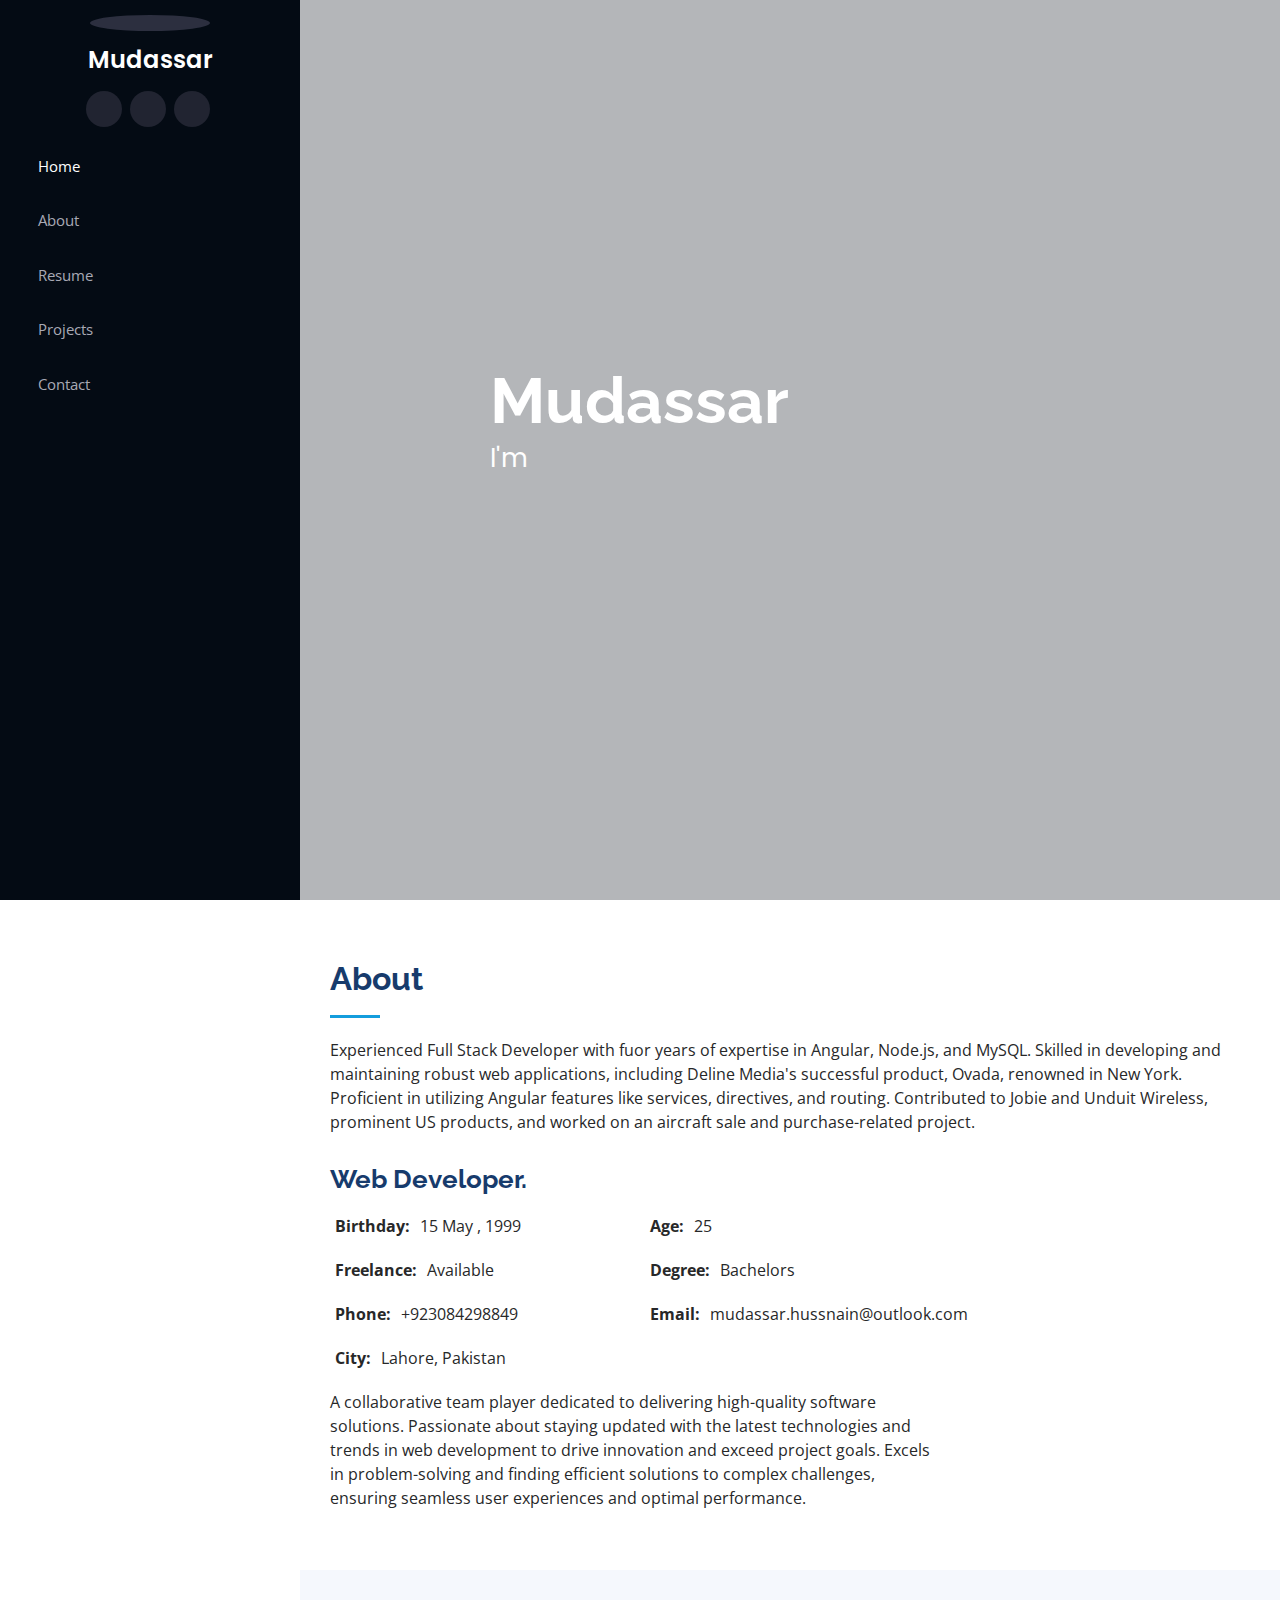
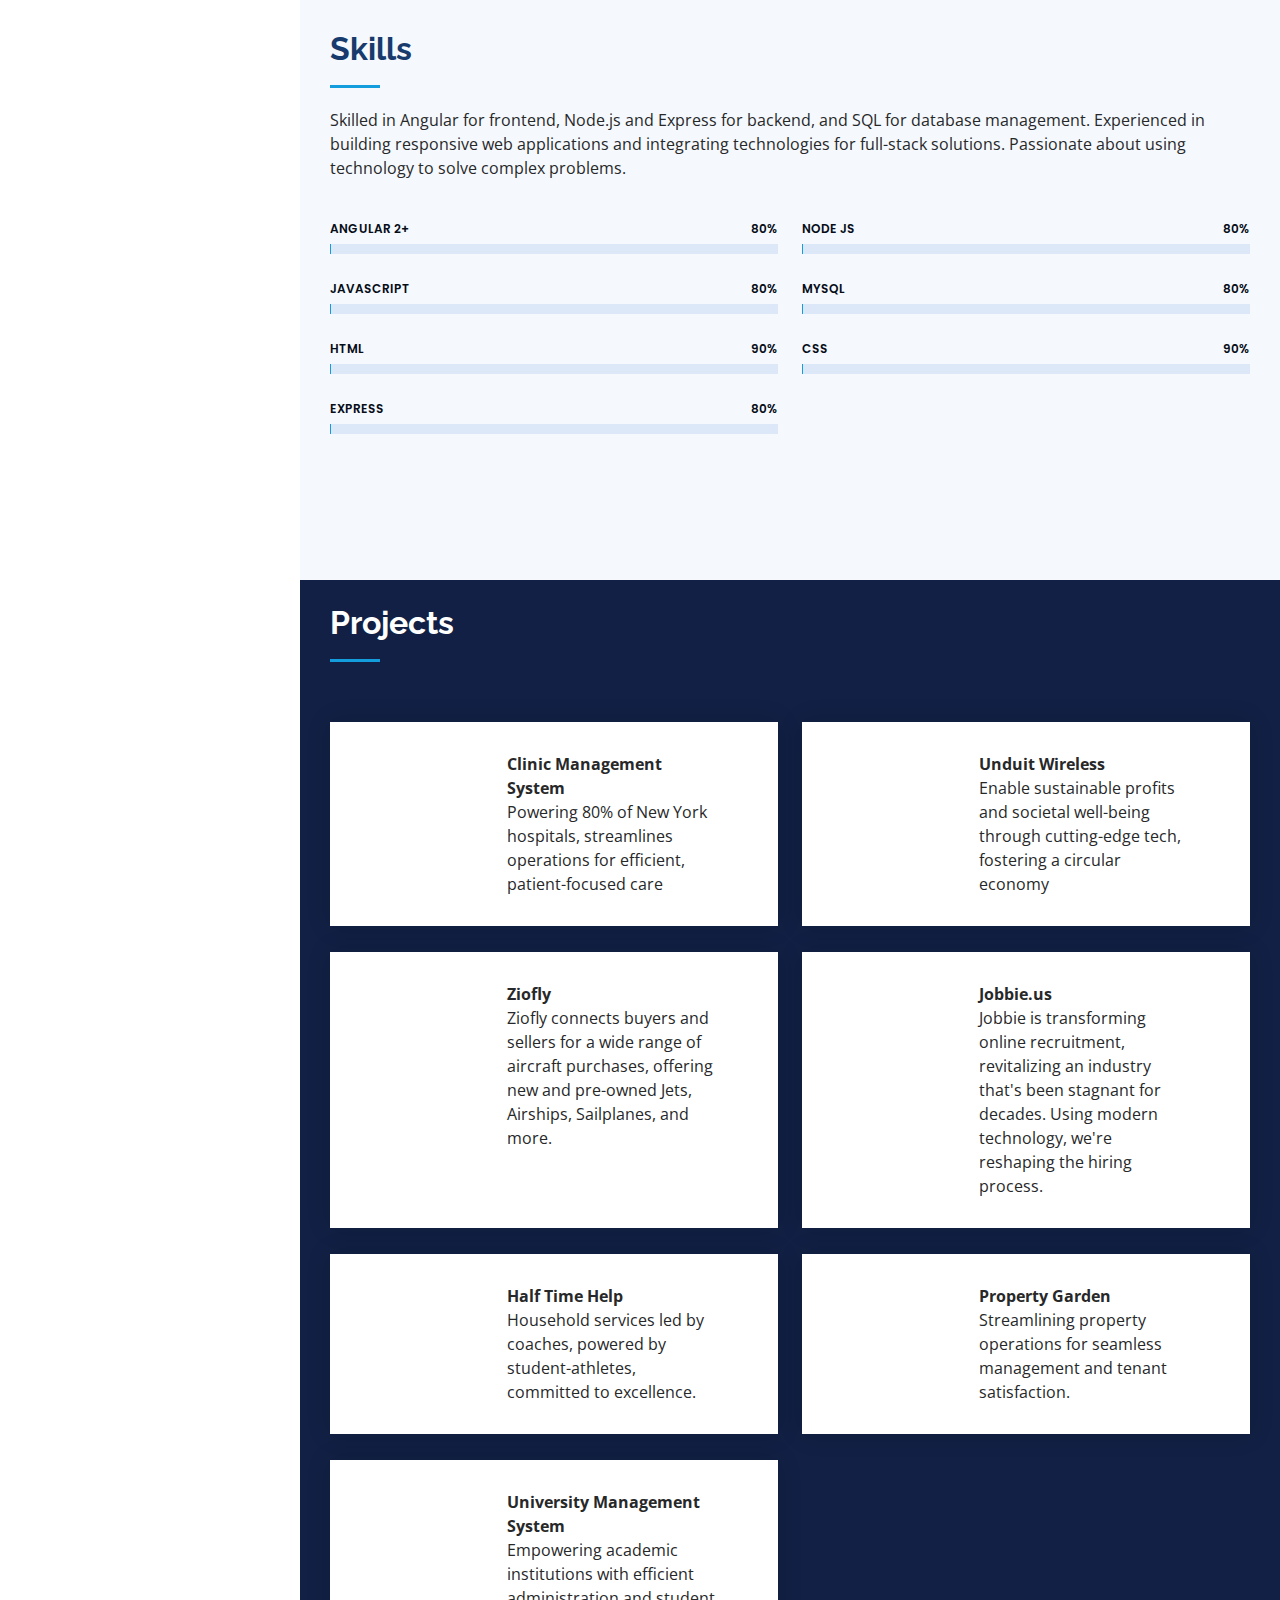
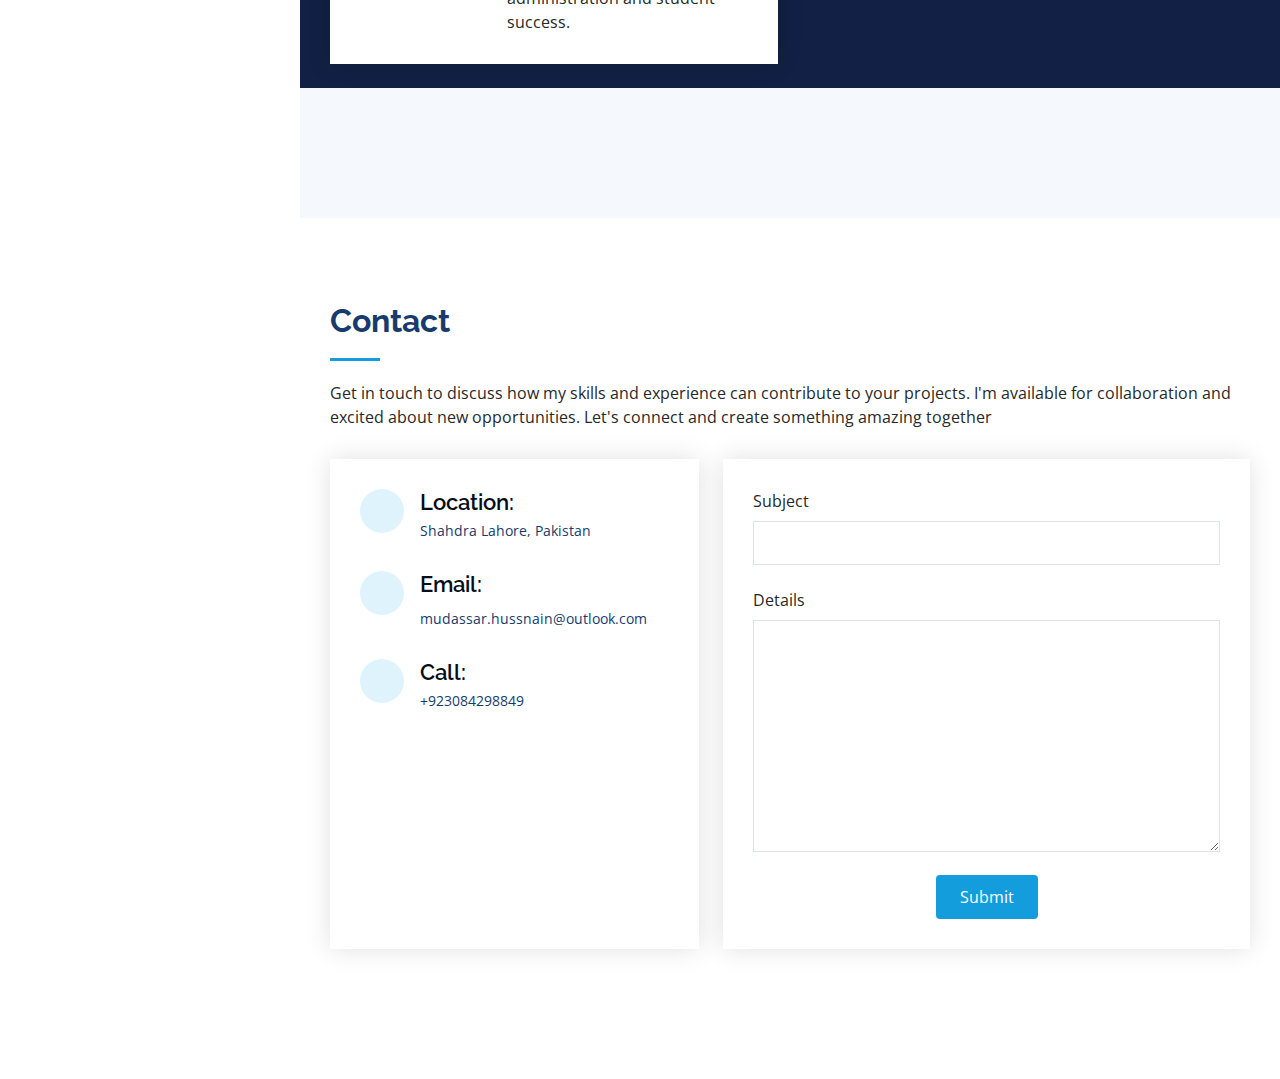
==== commit a4dd0e01: "Update index.html" ====
--- a/index.html
+++ b/index.html
@@ -19,6 +19,7 @@
     rel="stylesheet">
 
   <!-- Vendor CSS Files -->
+  <link href="https://cdn.jsdelivr.net/npm/bootstrap@5.0.0-beta3/dist/css/bootstrap.min.css" rel="stylesheet">
   <link href="assets/vendor/aos/aos.css" rel="stylesheet">
   <link href="assets/vendor/bootstrap/css/bootstrap.min.css" rel="stylesheet">
   <link href="assets/vendor/bootstrap-icons/bootstrap-icons.css" rel="stylesheet">
@@ -68,7 +69,8 @@
           <li><a href="#hero" class="nav-link scrollto active"><i class="bx bx-home"></i> <span>Home</span></a></li>
           <li><a href="#about" class="nav-link scrollto"><i class="bx bx-user"></i> <span>About</span></a></li>
           <li>
-            <a href="./assets/img/portfolio/mudassar-cv-angular.pdf" target="_blank" class="nav-link scrollto">
+            
+            <a href="./assets/img/portfolio/Angular-dev-resume(Mudassar).pdf" target="_blank" class="nav-link scrollto">
               <i class="bx bx-file-blank"></i> <span>Resume</span>
             </a>
           </li>
@@ -99,7 +101,7 @@
           <h2>About</h2>
           <p>
 
-            Experienced Full Stack Developer with three years of expertise in Angular, Node.js, and MySQL. Skilled in
+            Experienced Full Stack Developer with fuor years of expertise in Angular, Node.js, and MySQL. Skilled in
             developing and maintaining robust web applications, including Deline Media's successful product, Ovada,
             renowned in New York. Proficient in utilizing Angular features like services, directives, and routing.
             Contributed to Jobie and Unduit Wireless, prominent US products, and worked on an aircraft sale and
@@ -108,7 +110,7 @@
 
         <div class="row">
           <div class="col-lg-8 pt-4 pt-lg-0 content" data-aos="fade-left">
-              <h3> Web Developer.</h3>
+            <h3> Web Developer.</h3>
             <div class="row">
               <div class="col-lg-6">
                 <ul>
@@ -123,7 +125,8 @@
                   <li><i class="bi bi-chevron-right"></i> <strong>Age:</strong> <span>25</span></li>
                   <li><i class="bi bi-chevron-right"></i> <strong>Degree:</strong> <span>Bachelors</span></li>
                   <li><i class="bi bi-chevron-right"></i> <strong>Email:</strong>
-                    <span>mudassar.hussnain@outlook.com</span></li>
+                    <span>mudassar.hussnain@outlook.com</span>
+                  </li>
 
                 </ul>
               </div>
@@ -230,117 +233,169 @@
 
 
     <!-- ======= Portfolio Section ======= -->
-    <section id="portfolio" class="portfolio section-bg">
-      <div class="container">
-
+    <section id="portfolio" class="portfolio section-bg contact">
+      <div class="container" style="background-color: rgb(17, 32, 68);">
+        <br>
         <div class="section-title">
-          <h2>Projects</h2>
-        </div>
-        <div class="section-title">
-
-          <div class="container">
-            <div class="row">
-              <div class="col-md-12">
-                <div class="content">
-                  <h4 class="heading-color">Clinic Management System</h4>
-                <p>
-                  The clinic management system  facilitated the smooth operation of clinics by managing patient records, scheduling appointments, processing billing and payments, managing inventory, and generating reports. It aimed to streamline administrative tasks, enhance patient care, and improve overall efficiency in clinic operations
-                </p>
-              </div>
-            </div>
-            <div class="col-md-8">
-              <img src="https://via.placeholder.com/400" alt="Image" class="img-fluid">
-            </div>
-          </div>
-
-          <div class="row">
-            <div class="col-md-12">
-              <div class="content">
-                <h4 class="heading-color">Unduit Wireless</h4>
-                <p>
-                  Unduit Wireless is a corporate mobile device management solution that helps mid-sized to large enterprises manage the repair process for employee devices. Unduit provides companies with repair, recycle, and buyback services, which extends the life of assets, improves productivity and reduces downtime.
-                </p>
-              </div>
-            </div>
-            <div class="col-md-8">
-              <img src="https://via.placeholder.com/400" alt="Image" class="img-fluid">
-            </div>
-          </div>
-
-          <div class="row">
-            <div class="col-md-12">
-              <div class="content">
-                <h4 class="heading-color">Ziofly</h4>
-                <p>
-                  Ziofly is a platform that connects buyers and sellers of aircraft, aircraft parts, and aircraft accessories.
-                  Ziofly aims to bring together buyers and sellers for general and business-related purchases.
-                  Buyers can find all categories of new and pre-owned aircraft for sale on Ziofly, including Jets, Airships, Sailplanes, Single-Engine & Multi-Engine Piston Planes, Piston & Turbine Helicopters, Aircraft Accessories and Equipment
-                </p>
-              </div>
-            </div>
-            <div class="col-md-8">
-              <img src="https://via.placeholder.com/400" alt="Image" class="img-fluid">
-            </div>
-          </div>
-
-          <div class="row">
-            <div class="col-md-12">
-              <div class="content">
-                <h4 class="heading-color">Jobbie.us</h4>
-                <p>
-                  A platform that facilitates job applications and recruitment by conducting interviews typically offers user profiles for job seekers to showcase their skills, job listings for recruiters to post openings, application management tools, and interview scheduling features.
-                </p>
-              </div>
-            </div>
-            <div class="col-md-8">
-              <img src="https://via.placeholder.com/400" alt="Image" class="img-fluid">
-            </div>
-          </div>
-          
-          <div class="row">
-            <div class="col-md-12">
-              <div class="content">
-                <h4 class="heading-color">Half time help</h4>
-                <p>
-                  Our platform provides a convenient solution for individuals seeking help with household chores by connecting them with students looking to earn extra income. Users can easily find students willing to assist with tasks such as cleaning, gardening, errands, and more, making it simple to delegate chores and free up valuable time.
-                </p>
-              </div>
-            </div>
-            <div class="col-md-8">
-              <img src="https://via.placeholder.com/400" alt="Image" class="img-fluid">
-            </div>
-          </div>
-          
-          <div class="row">
-            <div class="col-md-12">
-              <div class="content">
-                <h4 class="heading-color">Property Garden</h4>
-                <p>
-                  Our platform simplifies the process of buying and selling land by connecting sellers with potential buyers. Whether you're looking to invest in real estate or sell a property, our platform provides the tools and resources to make the process efficient and rewarding.
-                </p>
-              </div>
-            </div>
-            <div class="col-md-8">
-              <img src="https://via.placeholder.com/400" alt="Image" class="img-fluid">
-            </div>
-          </div>
-          <div class="row">
-            <div class="col-md-12">
-              <div class="content">
-                <h4 class="heading-color">University Management System</h4>
-                <p>
-                  A university management system streamlines administrative tasks such as enrollment, course management, academic records, and finances. It enhances efficiency and communication across departments, improving the overall academic experience for students and faculty.
-                </p>
-              </div>
-            </div>
-            <div class="col-md-8">
-              <img src="https://via.placeholder.com/400" alt="Image" class="img-fluid">
-            </div>
-          </div>
-        </div>
-        </div>
-      </div>
-    </section><!-- End Portfolio Section -->
+          <h2 style="color: white !important;">Projects</h2>
+        </div>
+
+        <div class="row " data-aos="fade-in">
+
+          <div class="col-lg-6 d-flex   align-items-stretch">
+            <div class="info mb-3 project-card" onclick="openweb('https://ovadamd.org')">
+              <div class="container">
+                <div class="row">
+                  <div class="col-4 mt-1">
+                    <img src="./assets/img/clinicmanagement.jpg" alt="" >
+                  </div>
+                  <div class="col-8">
+                    <span>
+                      <b>Clinic Management System</b>
+                      <br>
+                      Powering 80% of New York hospitals, streamlines operations for efficient, patient-focused care
+                    </span>
+                  </div>
+                </div>
+              </div>
+
+            </div>
+
+          </div>
+
+          <div class="col-lg-6 d-flex align-items-stretch">
+            <div class="info mb-3 project-card" onclick="openweb('https://www.unduit.com/')">
+              <div class="container">
+                <div class="row">
+                  <div class="col-4 mt-1">
+                    <img src="./assets/img/unduitwireless.png" alt="" >
+                  </div>
+                  <div class="col-8">
+                    <span>
+                      <b>Unduit Wireless</b>
+                      <br>
+                      Enable sustainable profits and societal well-being through cutting-edge tech, fostering a circular economy
+                    </span>
+                  </div>
+                </div>
+              </div>
+
+            </div>
+
+          </div>
+          <div class="col-lg-6 d-flex align-items-stretch">
+            <div class="info mb-3 project-card" onclick="openweb('https://www.ziofly.com')">
+              <div class="container">
+                <div class="row">
+                  <div class="col-4 mt-1">
+                    <img src="./assets/img/ziofly (3).png" alt="">
+                  </div>
+                  <div class="col-8">
+                    <span>
+                      <b>Ziofly</b>
+                      <br>
+                      Ziofly connects buyers and sellers for a wide range of aircraft purchases, offering new and pre-owned Jets, Airships, Sailplanes, and more.
+                    </span> 
+                  </div>
+                </div>
+              </div>
+
+            </div>
+
+          </div>
+          <div class="col-lg-6 d-flex align-items-stretch">
+            <div class="info mb-3 project-card" onclick="openweb('ovadamd.org')">
+              <div class="container">
+                <div class="row">
+                  <div class="col-4 mt-1">
+                    <img src="./assets/img/jobbie (1).png" alt="">
+                  </div>
+                  <div class="col-8">
+                    <span>
+                      <b>Jobbie.us</b>
+                      <br>
+                      Jobbie is transforming online recruitment, revitalizing an industry that's been stagnant for decades. Using modern technology, we're reshaping the hiring process.
+                    </span>
+                  </div>
+                </div>
+              </div>
+
+            </div>
+
+          </div>
+          <div class="col-lg-6 d-flex align-items-stretch">
+            <div class="info mb-3 project-card" onclick="openweb('https://www.halftimehelp.com/')">
+              <div class="container">
+                <div class="row">
+                  <div class="col-4 mt-1">
+                    <img src="./assets/img/halftimehelp(1).png" alt="">
+                  </div>
+                  <div class="col-8">
+                    <span>
+                      <b>Half Time Help</b>
+                      <br>
+                      Household services led by coaches, powered by student-athletes, committed to excellence.
+                    </span>
+                  </div>
+                </div>
+              </div>
+
+            </div>
+
+          </div>
+
+          <div class="col-lg-6  d-flex align-items-stretch">
+            <div class="info mb-3 project-card" onclick="openweb('ovadamd.org')">
+              <div class="container">
+                <div class="row">
+                  <div class="col-4 mt-1">
+                    <img src="./assets/img/propertygarden(1) (1).jpg" alt="">
+                  </div>
+                  <div class="col-8">
+                    <span>
+                      <b>Property Garden</b>
+                      <br>
+                      Streamlining property operations for seamless management and tenant satisfaction.
+                    </span>
+                  </div>
+                </div>
+              </div>
+
+            </div>
+
+          </div>
+
+          <div class="col-lg-6 d-flex align-items-stretch">
+            <div class="info mb-4 project-card" onclick="openweb('ovadamd.org')">
+              <div class="container">
+                <div class="row">
+                  <div class="col-4 mt-1">
+                    <img src="./assets/img/universitymanagementsystem(1).png" alt="">
+                  </div>
+                  <div class="col-8">
+                    <span>
+                      <b>University Management System</b>
+                      <br>
+                      Empowering academic institutions with efficient administration and student success.
+                    </span>
+                    
+                  </div>
+                </div>
+              </div>
+
+            </div>
+            <br>
+
+          </div>
+    </section>
+
+
+    </div>
+    </div>
+    </div>
+
+    <br />
+    <!-- End Portfolio Section -->
 
     <!-- ======= Contact Section ======= -->
     <section id="contact" class="contact">
@@ -420,6 +475,8 @@
     <script src="assets/vendor/typed.js/typed.umd.js"></script>
     <script src="assets/vendor/waypoints/noframework.waypoints.js"></script>
     <script src="assets/vendor/php-email-form/validate.js"></script>
+
+    <!-- projects popup -->
 
     <!-- Template Main JS File -->
     <script src="assets/js/main.js"></script>
@@ -433,7 +490,31 @@
         window.location.href = mailtoUrl;
       }
     </script>
-
+    <script>
+      function toggleVisibility(id) {
+        var element = document.getElementById(id);
+        if (element.style.display === "none") {
+          element.style.display = "block";
+        } else {
+          element.style.display = "none";
+        }
+      }
+    </script>
+<script>
+  function openweb(link) {
+  window.open(link, '_blank');
+}
+</script>
+    <script>
+      function togglePopup(id) {
+        var popup = document.getElementById(id);
+        popup.classList.toggle('active');
+      }
+    </script>
+
+    <!-- Bootstrap JS (for modal backdrop behavior) -->
+    <script src="https://cdn.jsdelivr.net/npm/bootstrap@5.0.0-beta3/dist/js/bootstrap.bundle.min.js"></script>
 </body>
 
-</html>+
+</html>
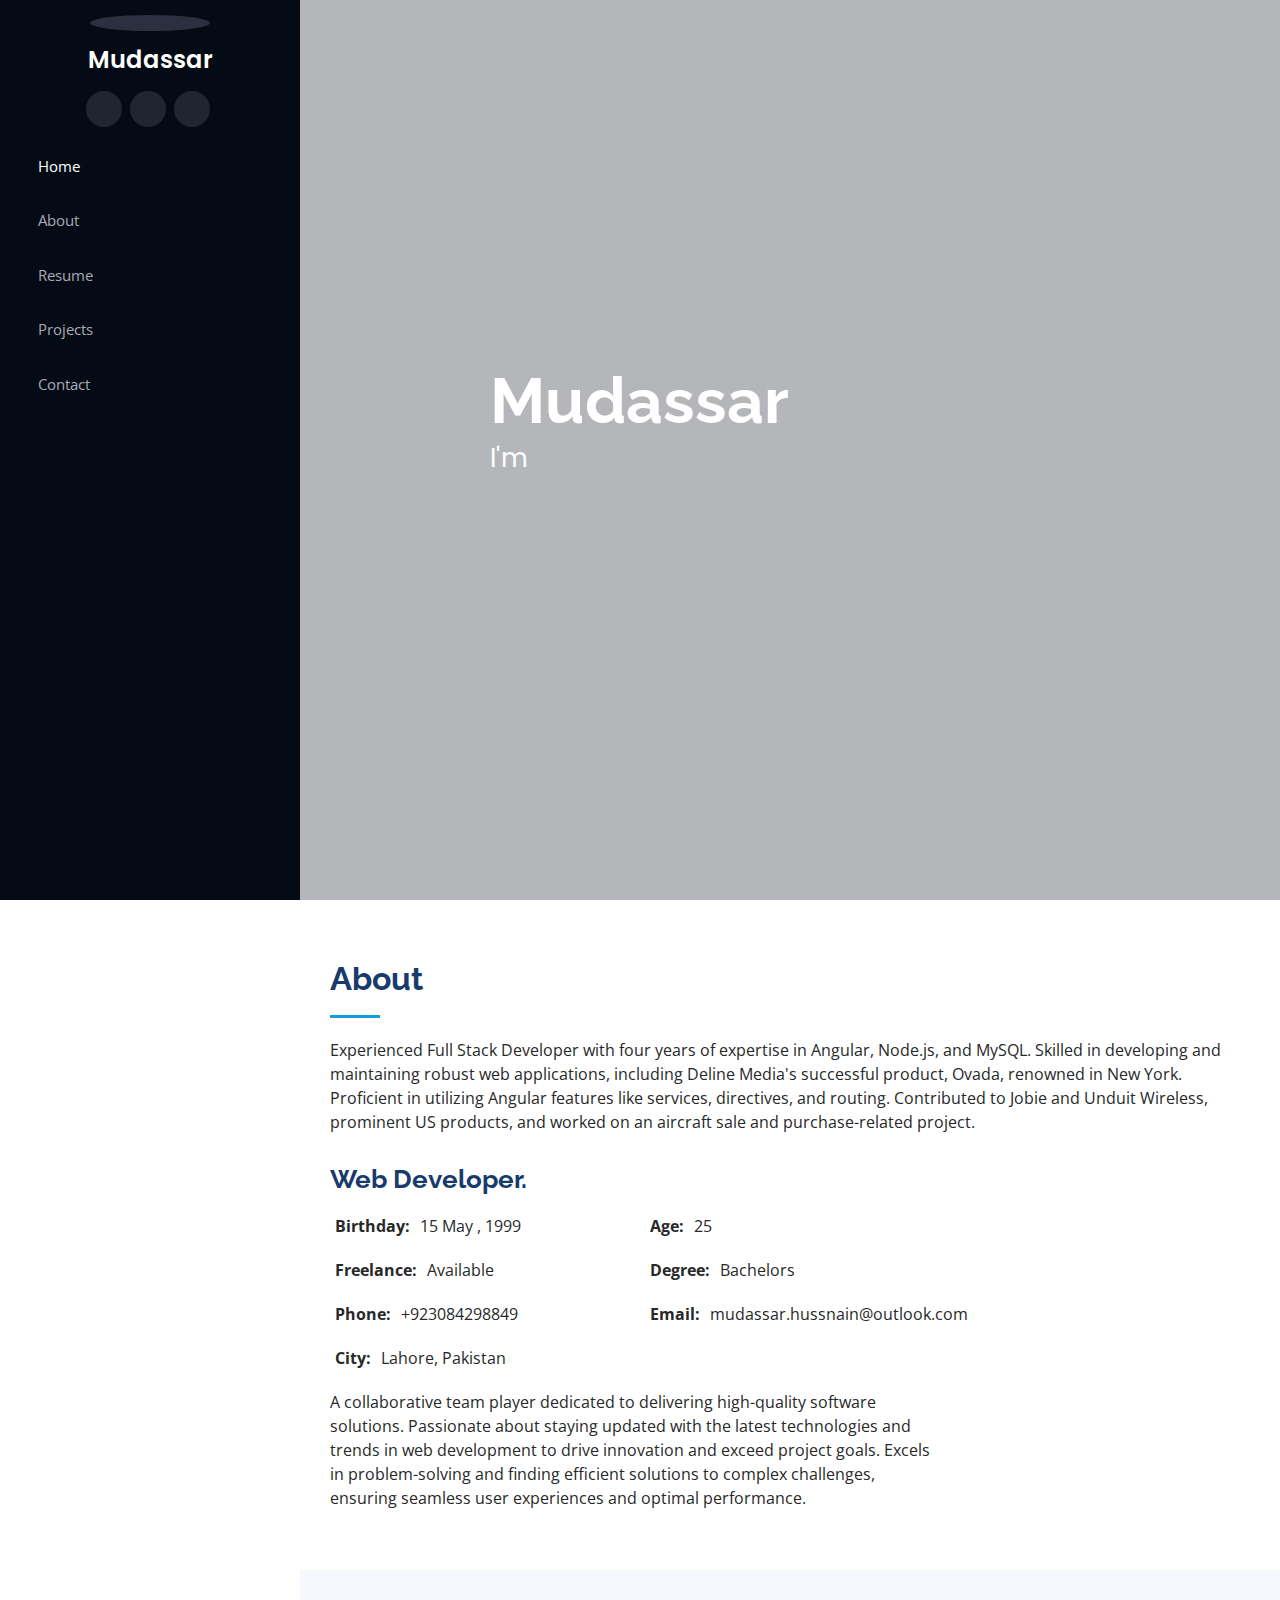
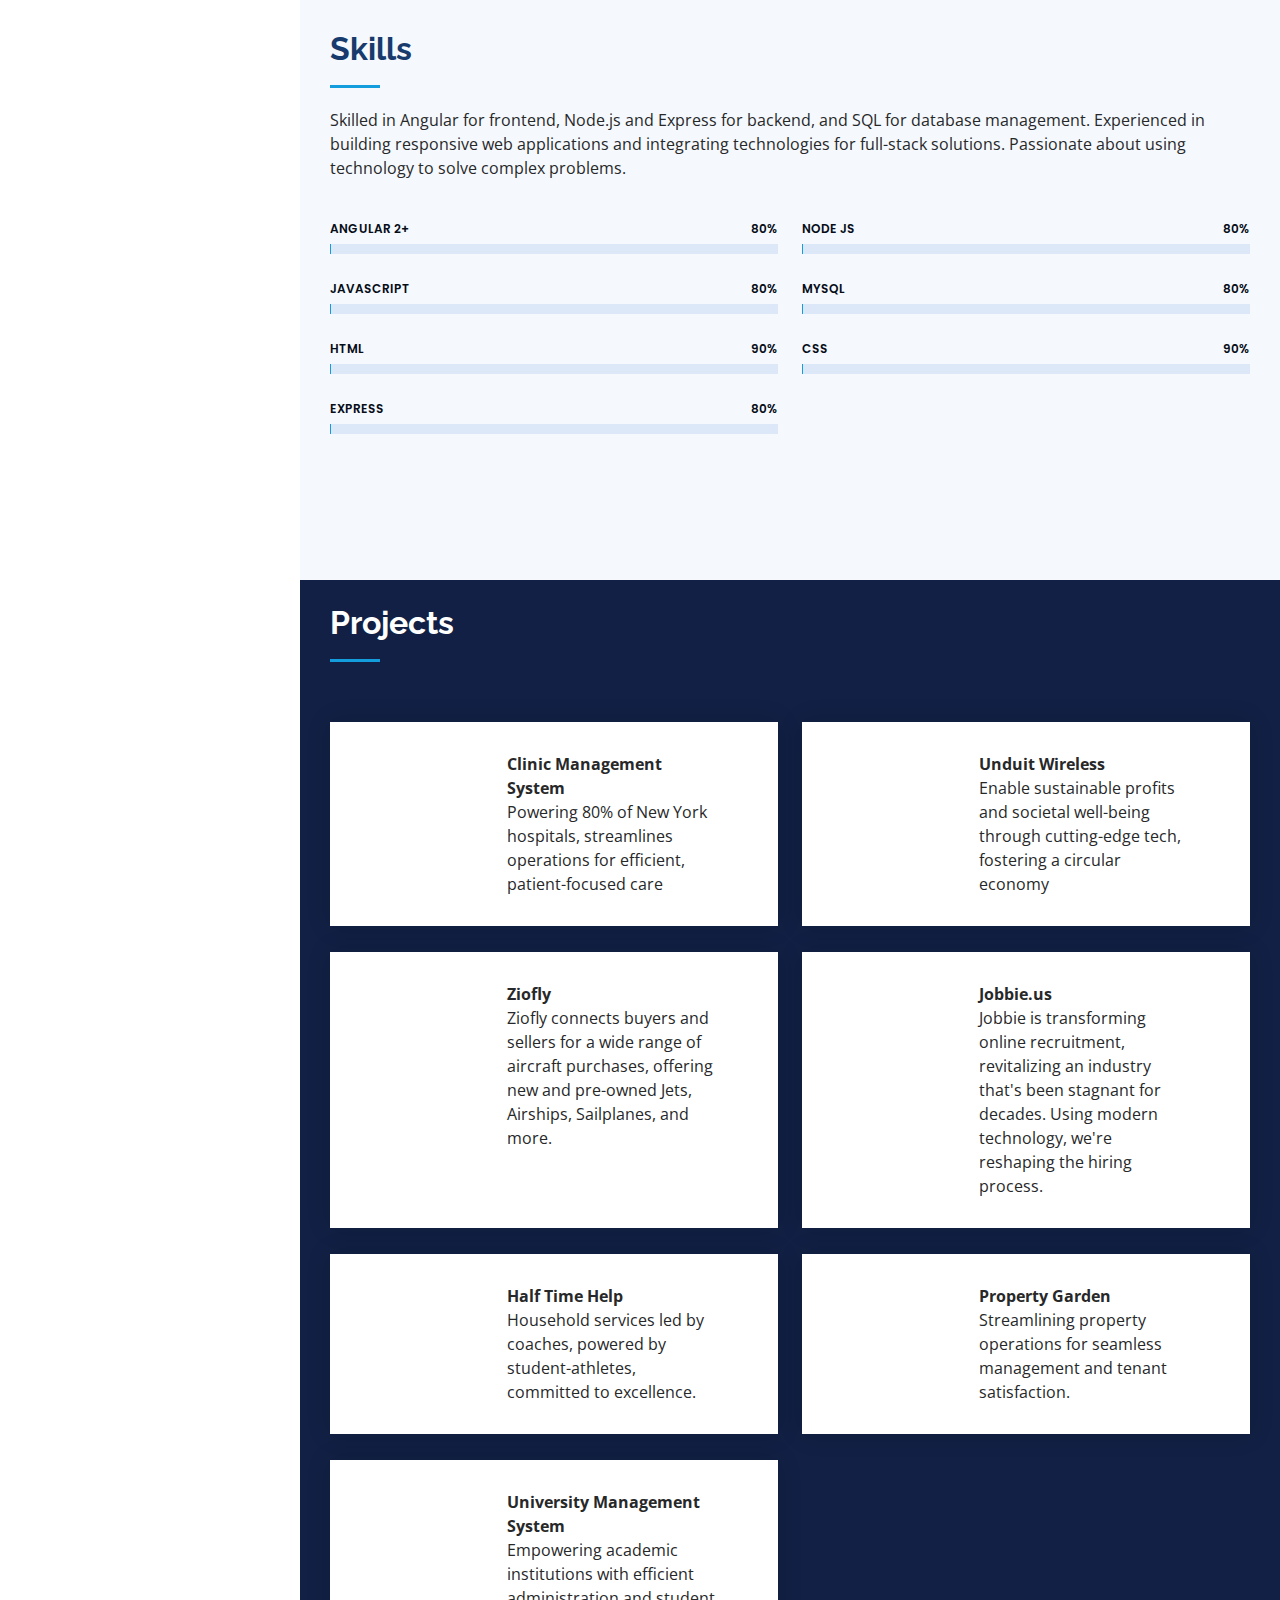
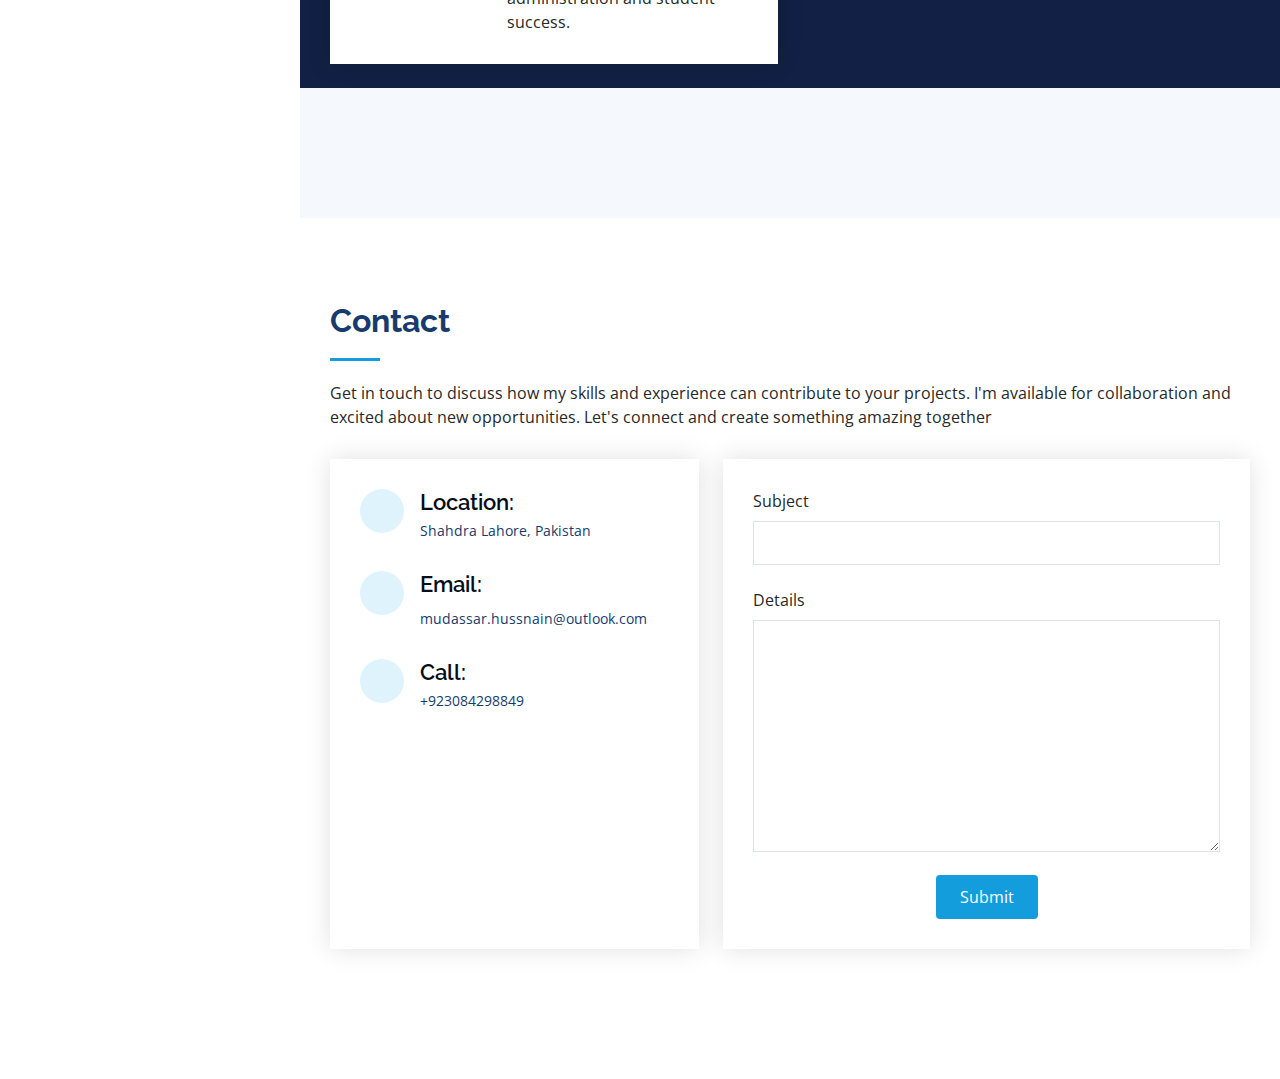
==== commit 0d3885ec: "Update index.html" ====
--- a/index.html
+++ b/index.html
@@ -101,7 +101,7 @@
           <h2>About</h2>
           <p>
 
-            Experienced Full Stack Developer with fuor years of expertise in Angular, Node.js, and MySQL. Skilled in
+            Experienced Full Stack Developer with four years of expertise in Angular, Node.js, and MySQL. Skilled in
             developing and maintaining robust web applications, including Deline Media's successful product, Ovada,
             renowned in New York. Proficient in utilizing Angular features like services, directives, and routing.
             Contributed to Jobie and Unduit Wireless, prominent US products, and worked on an aircraft sale and
